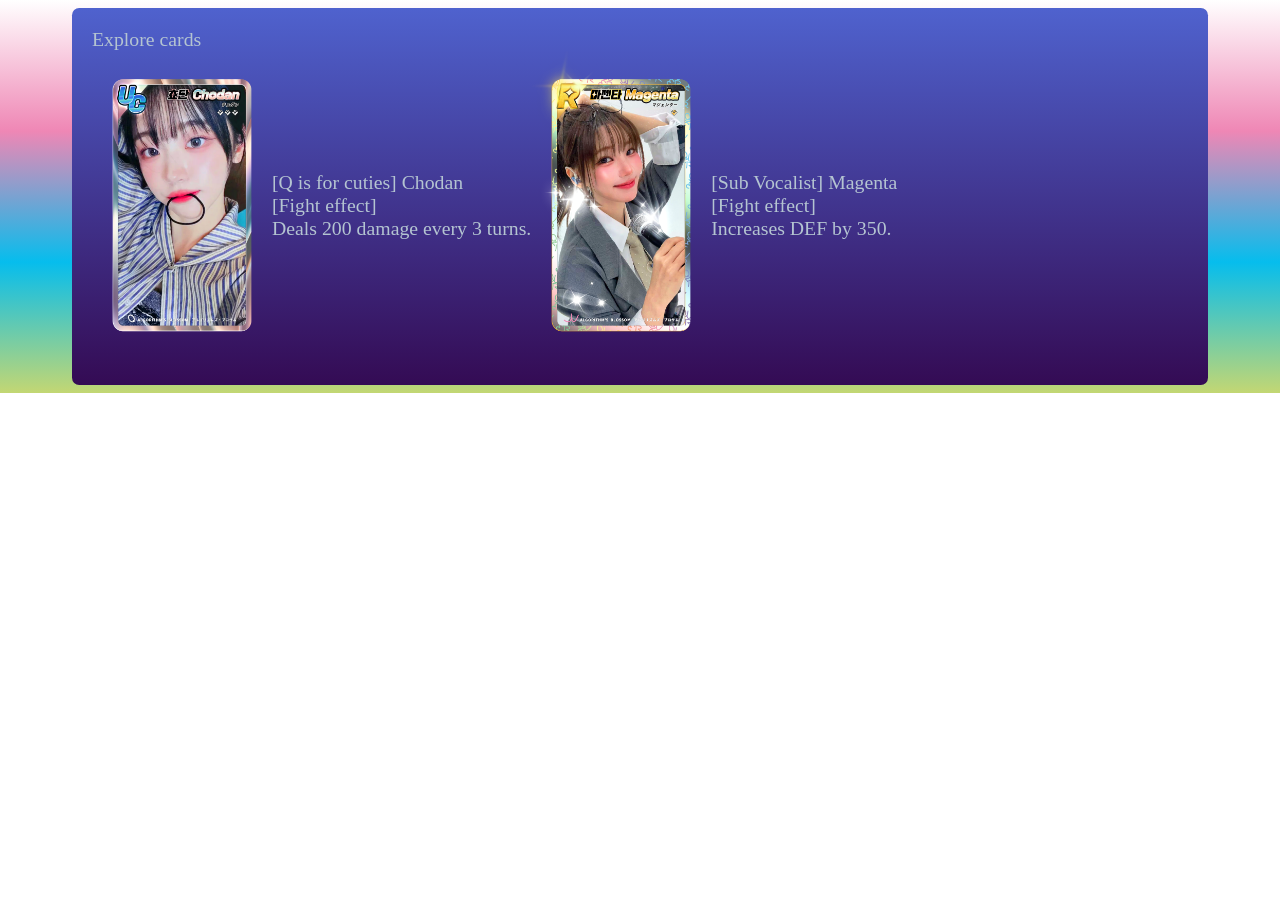
==== cards.html @ f1ee2ba2 "First Commit" ====
<!DOCTYPE html>
<head>
    <title>QWERHolic Cards</title>
    <link rel="stylesheet" href="CSS/style.css">
    <link rel="icon" type="image/x-icon" href="Images/favicon.ico">
    <script src="Scripts/cards.js" type="module"></script>
</head>
<body>
    <div class="mainpage">
        Explore cards
        <div id="carddiv"></div>
    </div>
</body>
---- CSS/style.css ----
@font-face {
    font-family: mainFont;
    src: url("../Fonts/zh-cn.ttf");
}

body {
    background-image: linear-gradient(to bottom, white, #ef87b5, #06bded, #c3d773);
    background-repeat: no-repeat;
    height: 100%;
    font-size: 2.2dvh;
}

.mainpage {
    margin-left: 5dvw;
    margin-right: 5dvw;
    background-image: repeating-linear-gradient(rgb(79, 98, 206), rgb(52, 11, 84));
    border-radius: 0.8dvh;
    color: rgb(180, 196, 209);
    padding: 20px;
    border-color: black;
}

.welcome {
    justify-items: center;
    text-align: center;
}

#logo {
    width: 20dvh;
}

.card-display {
    display: inline-flex;
    align-items: center;
}

.card-text {
    display: inline-block;
    font-family: mainFont;
}

.cardimg {
    width: 20dvh;
    display: inline-block;
}
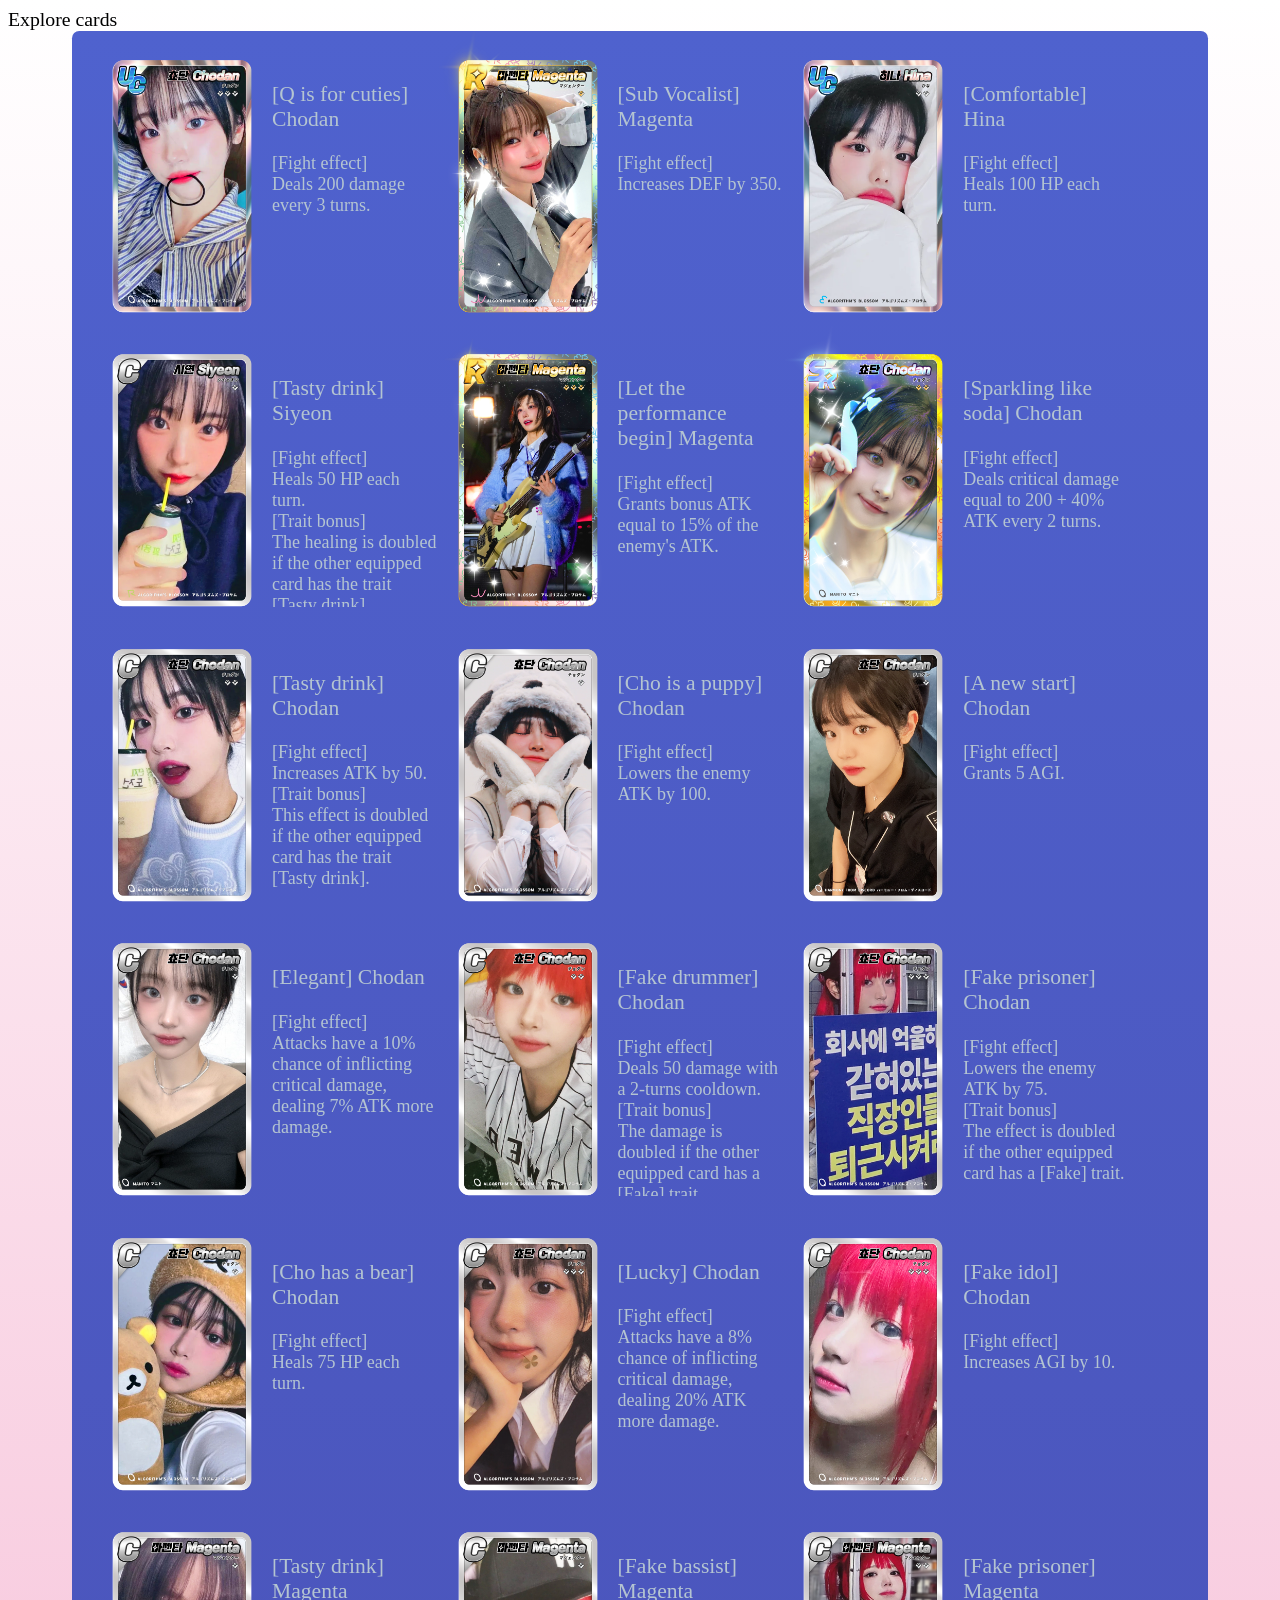
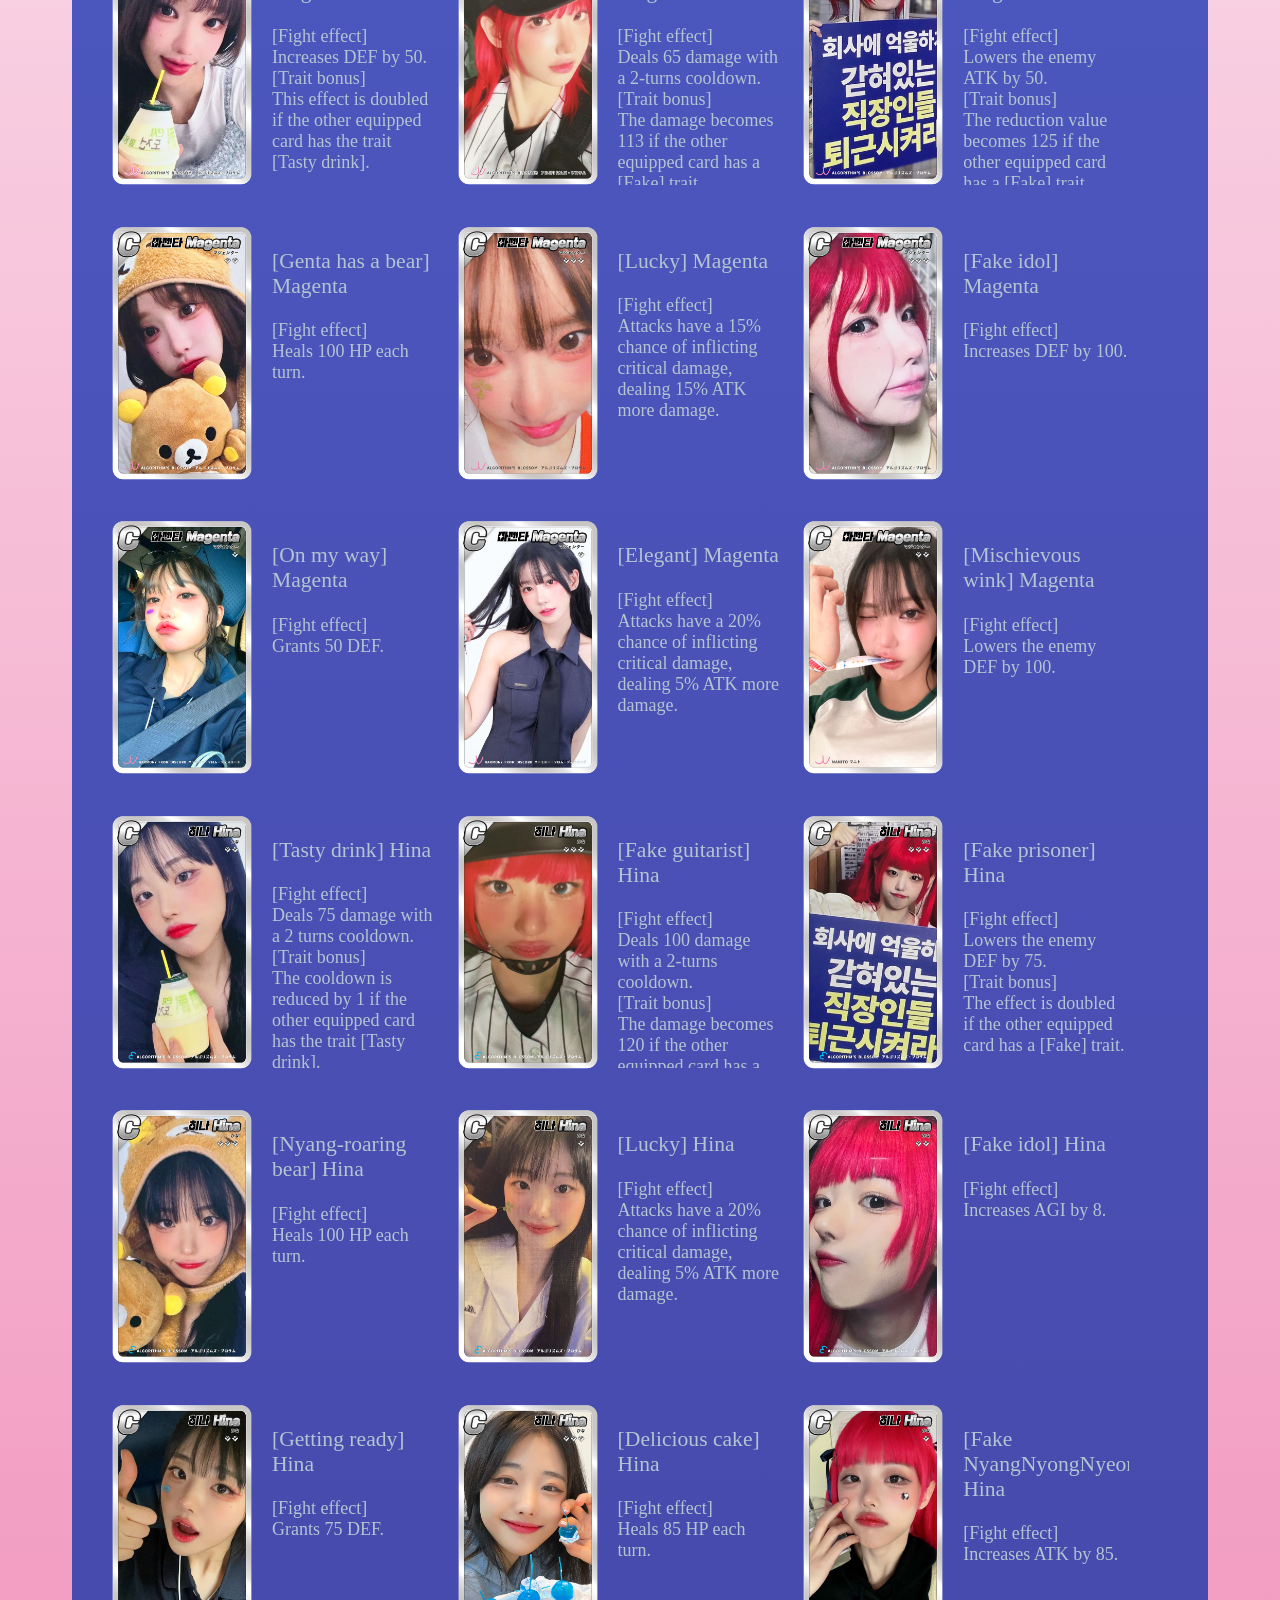
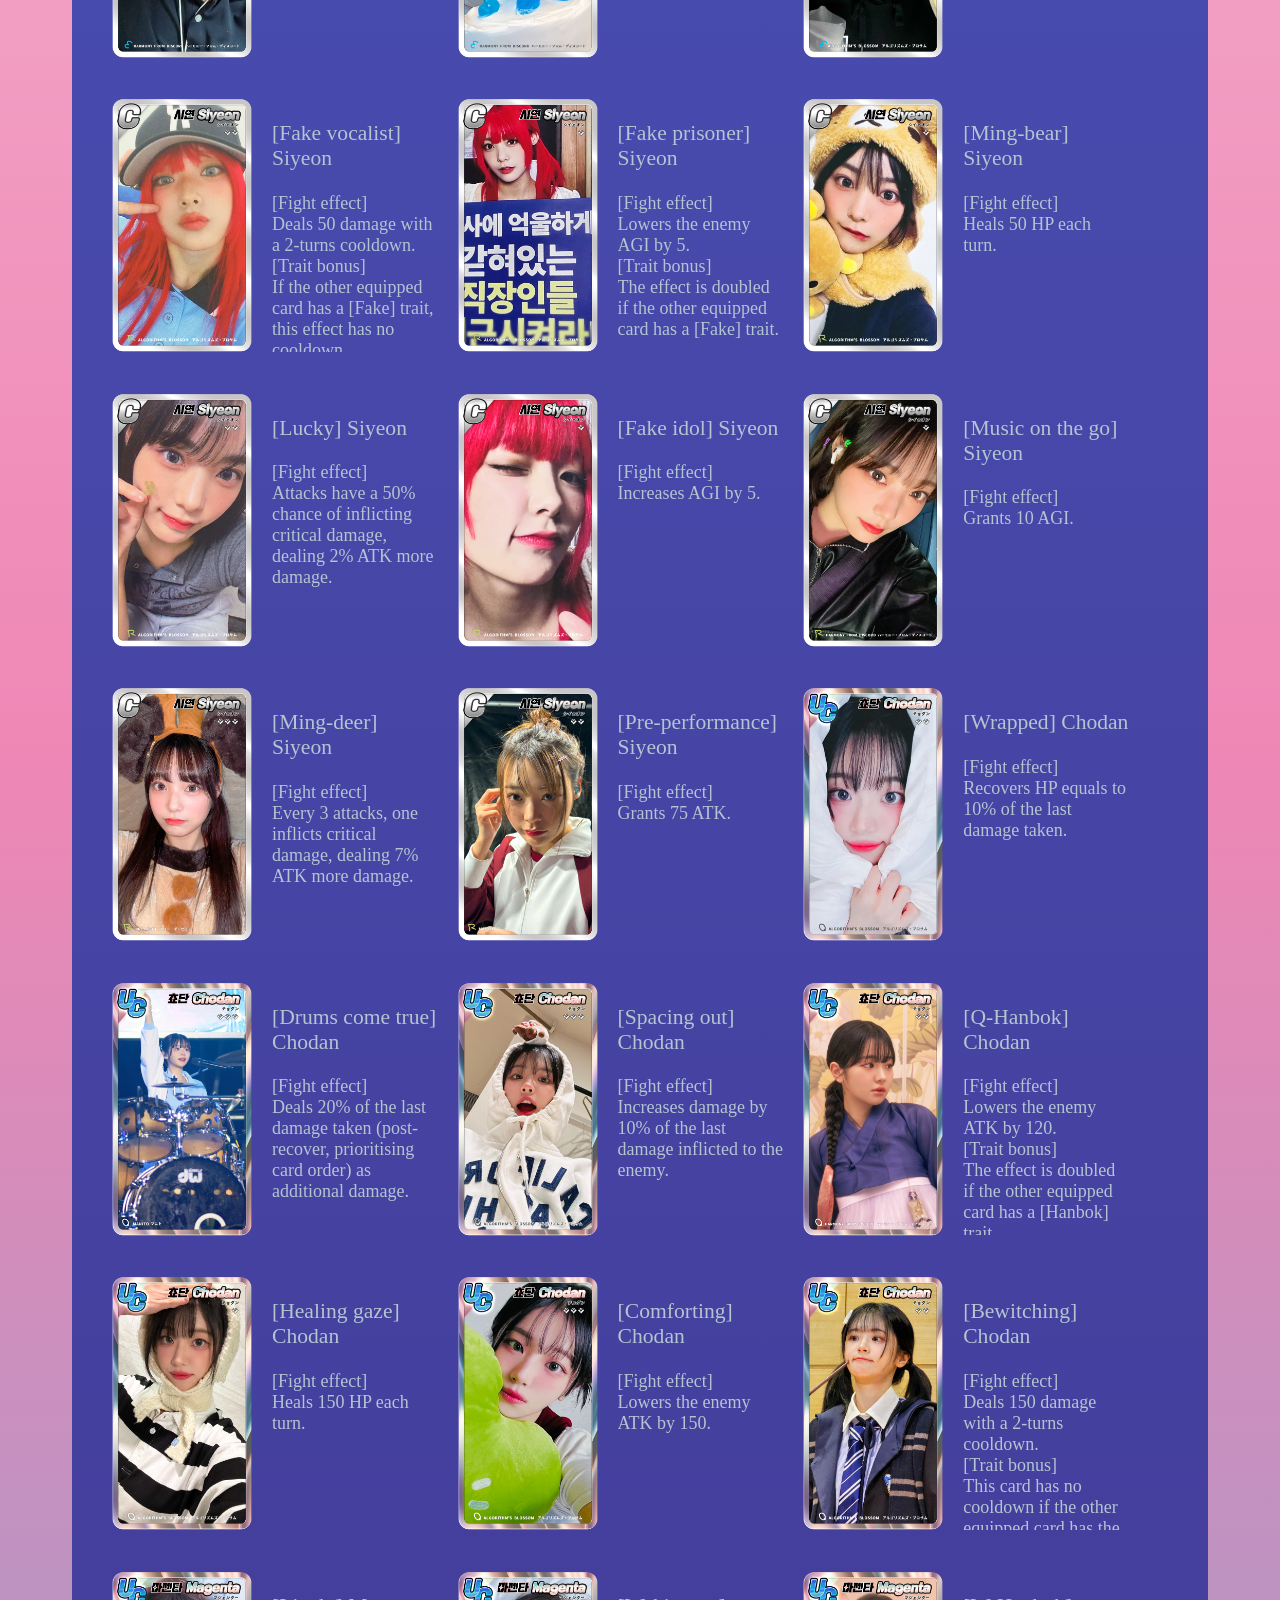
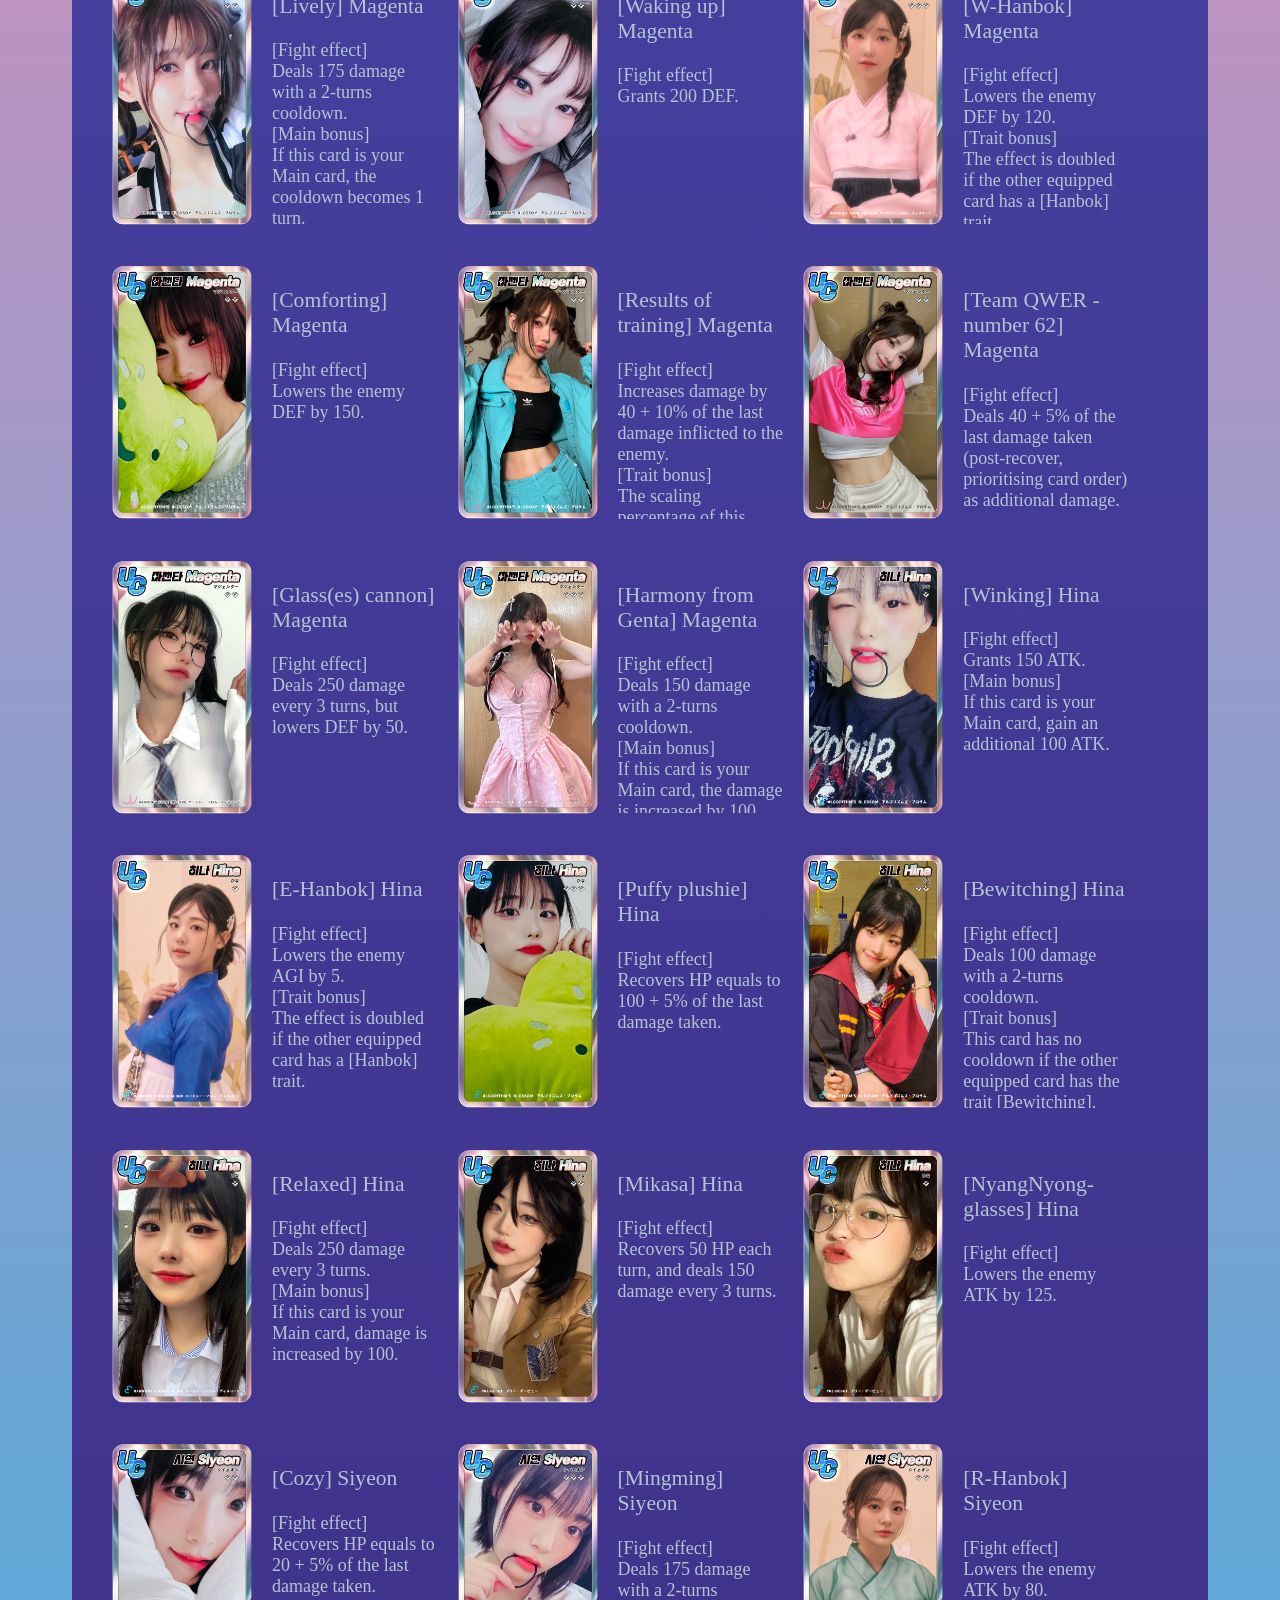
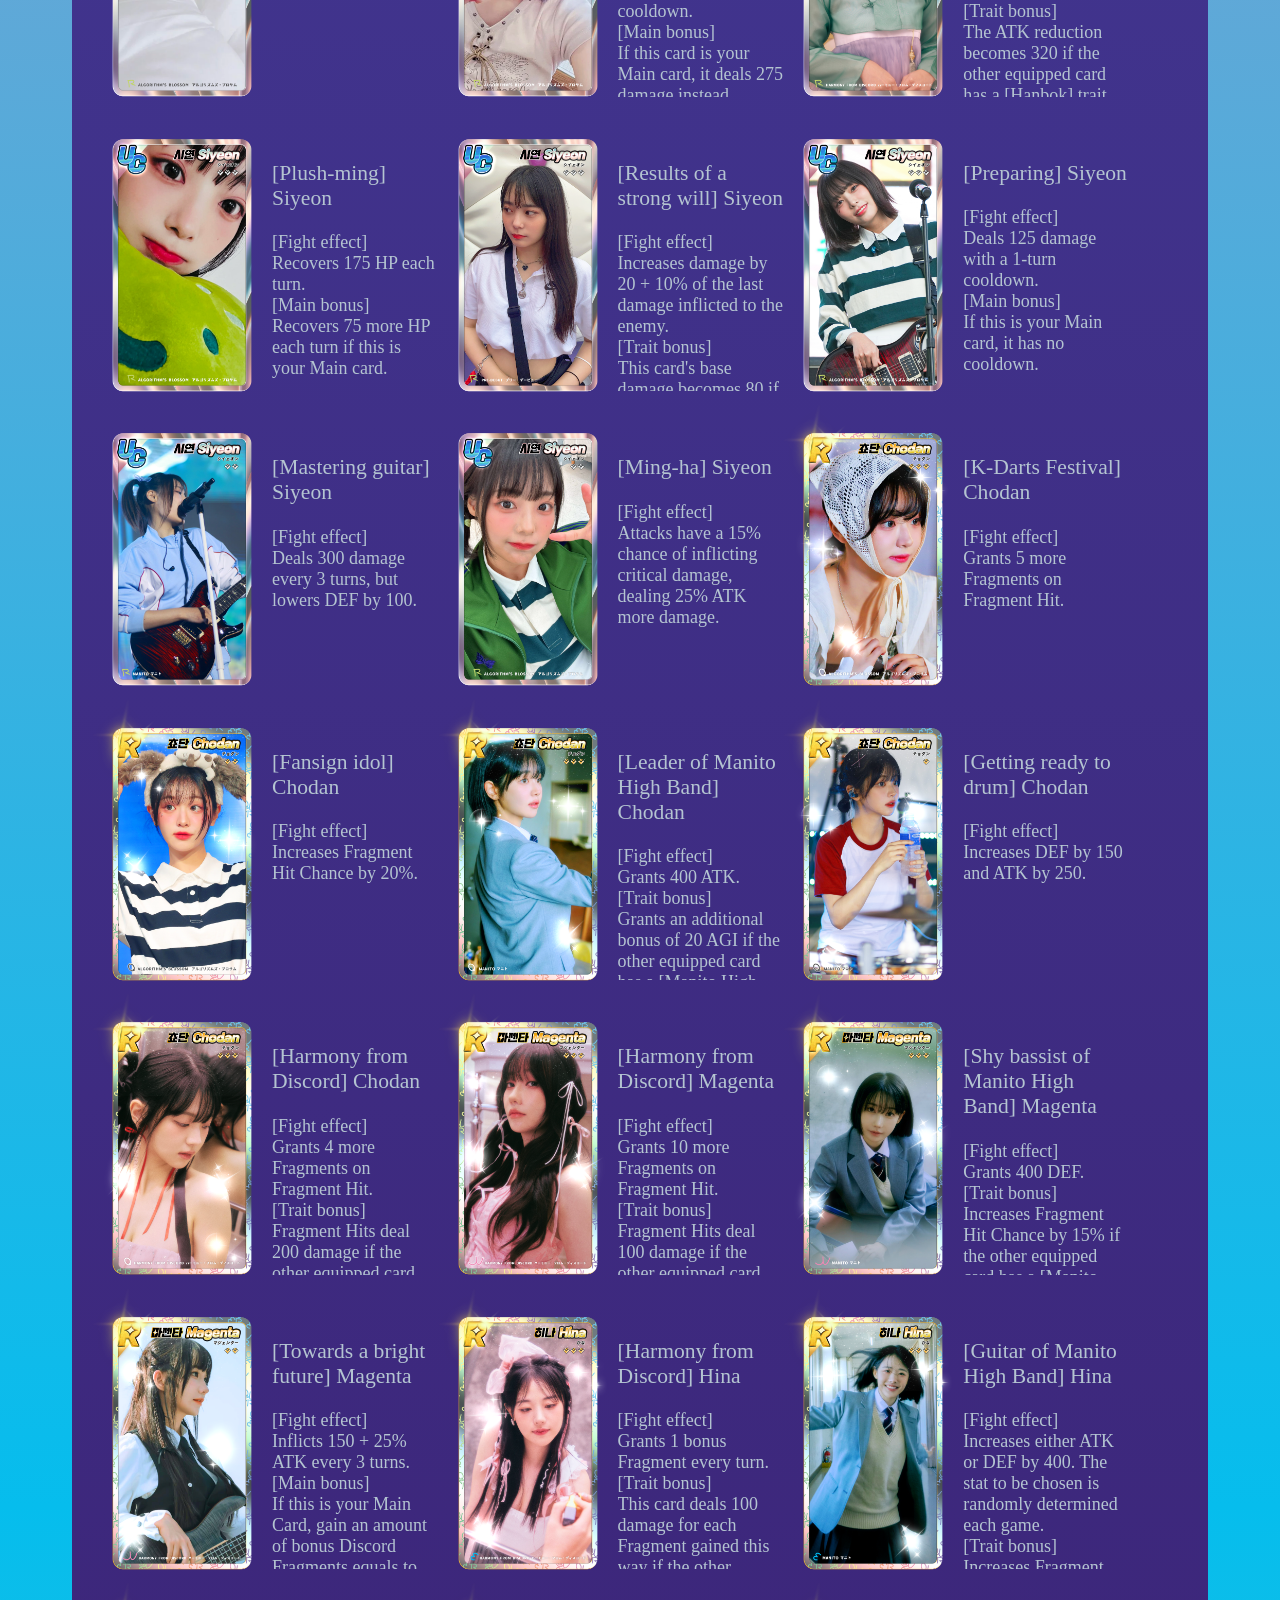
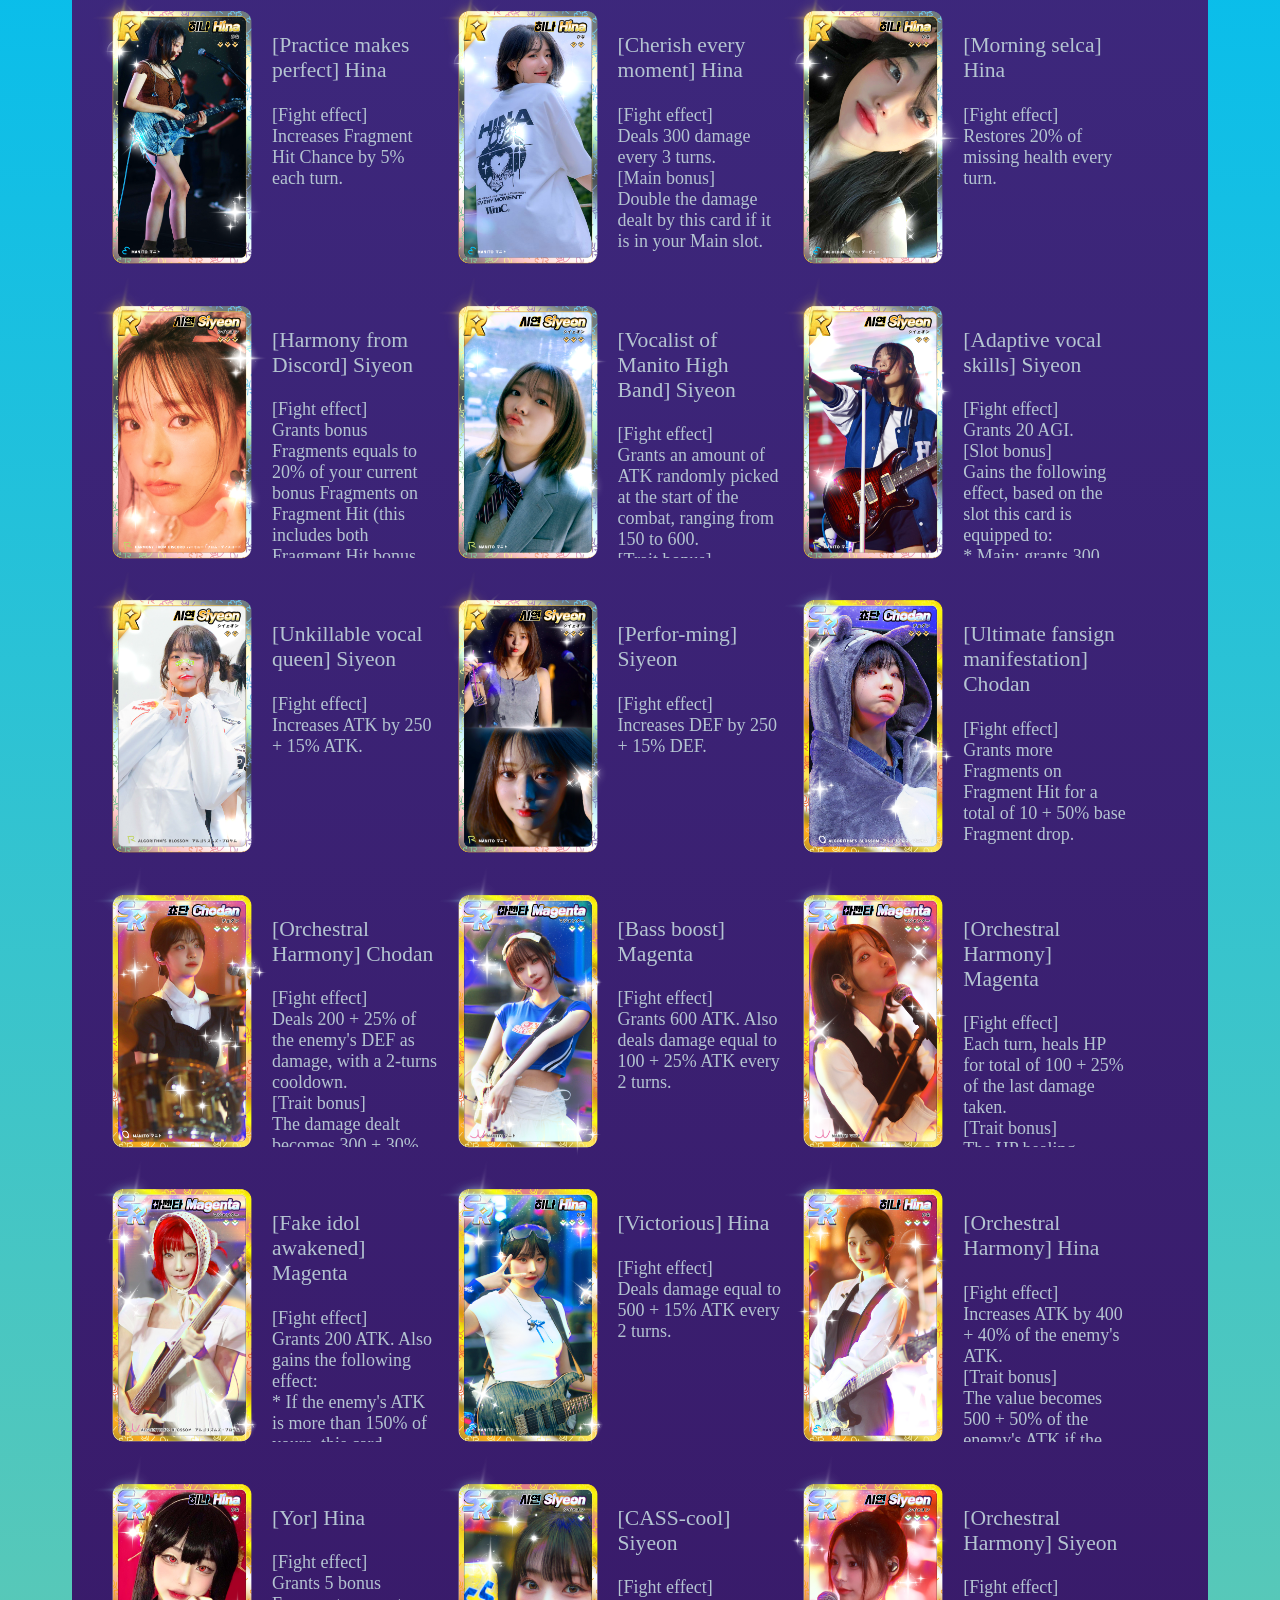
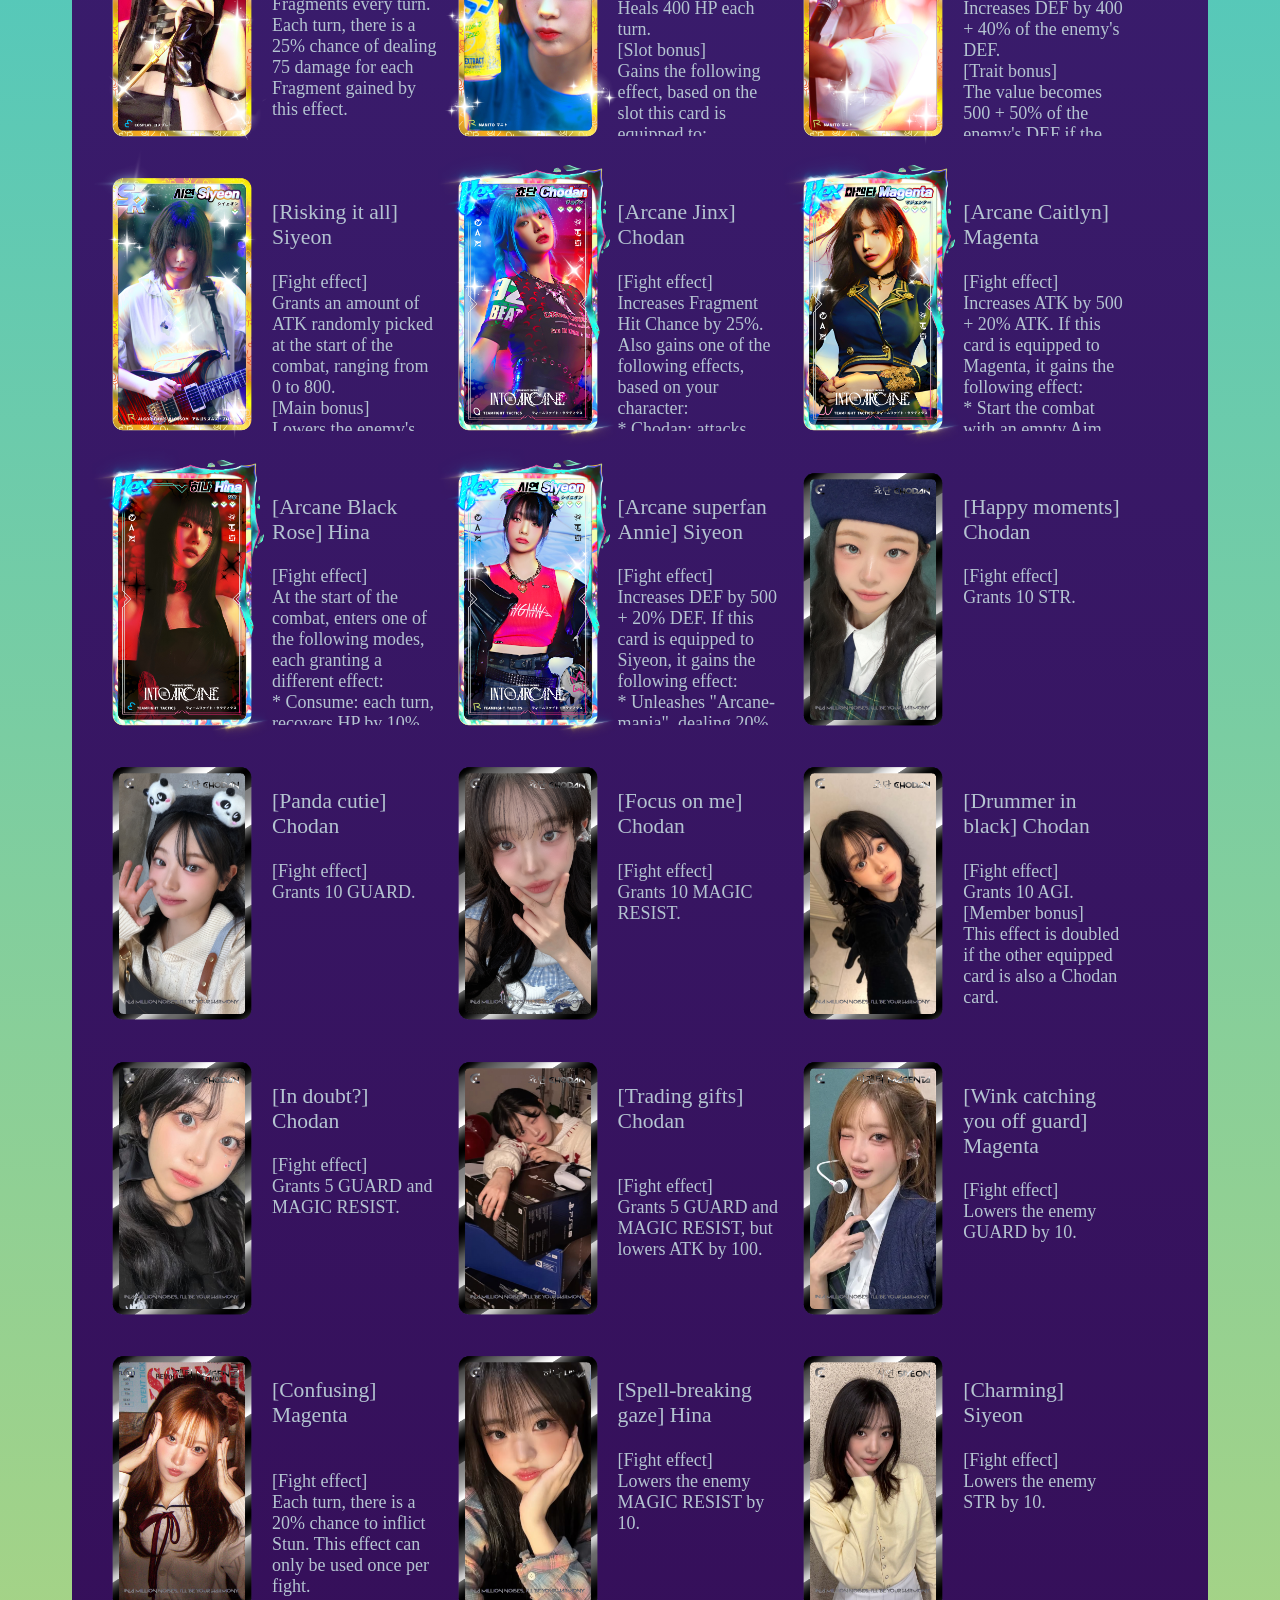
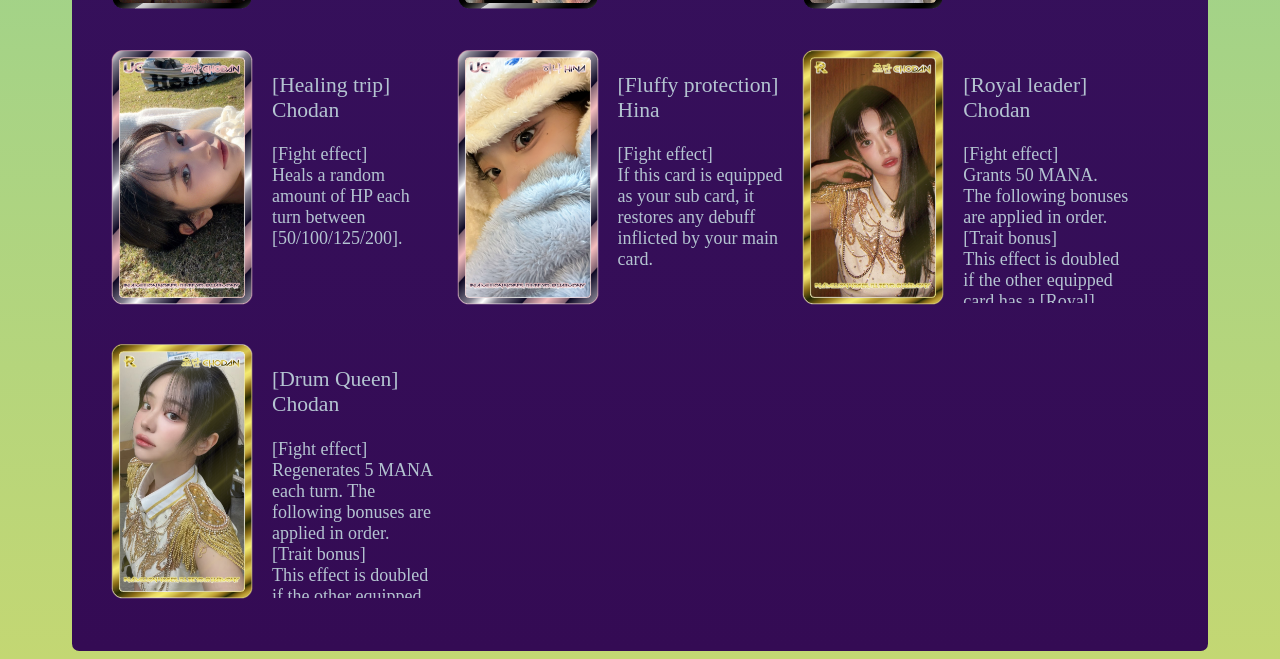
==== commit b581a41d: "Centering for desktop" ====
--- a/cards.html
+++ b/cards.html
@@ -6,8 +6,8 @@
     <script src="Scripts/cards.js" type="module"></script>
 </head>
 <body>
+    Explore cards
     <div class="mainpage">
-        Explore cards
         <div id="carddiv"></div>
     </div>
 </body>
--- a/CSS/style.css
+++ b/CSS/style.css
@@ -18,6 +18,9 @@
     color: rgb(180, 196, 209);
     padding: 20px;
     border-color: black;
+    display: flex;
+    align-items: center;
+    justify-content: center;
 }
 
 .welcome {
@@ -29,17 +32,73 @@
     width: 20dvh;
 }
 
+.carddiv {
+    display: flex;
+    align-items: center;
+    justify-content: center;
+}
+
 .card-display {
     display: inline-flex;
     align-items: center;
+    width: 27dvw;
+    height: 30dvh;
+}
+
+.cardname {
+    font-size: 2.4dvh;
 }
 
 .card-text {
     display: inline-block;
     font-family: mainFont;
+    white-space: pre-wrap;
+    overflow-y: auto;
+    height: 28dvh;
+    scroll-snap-type: mandatory;
+    scrollbar-color: rgb(56, 40, 110) rgb(42, 2, 98);
+    scrollbar-width: thin;
+    font-size: 2dvh;
 }
 
 .cardimg {
     width: 20dvh;
     display: inline-block;
-}+}
+
+@media (orientation: portrait) {
+    .mainpage {
+        margin-left: 2dvw;
+        margin-right: 2dvw;
+        align-items: center;
+        justify-items: center;
+        justify-content: center;
+    }
+
+    .card-display {
+        display: inline-flex;
+        align-items: center;
+        justify-items: center;
+        justify-content: center;
+        width: 40dvw;
+        height: 30dvh;
+        margin-left: 0;
+    }
+
+    .cardimg {
+        display: inline-flex;
+        align-items: center;
+        justify-items: center;
+        justify-content: center;
+    }
+
+    .cardname {
+        width: 0;
+        visibility: hidden;
+    }
+
+    .card-text {
+        width: 0;
+        visibility: hidden;
+    }
+}
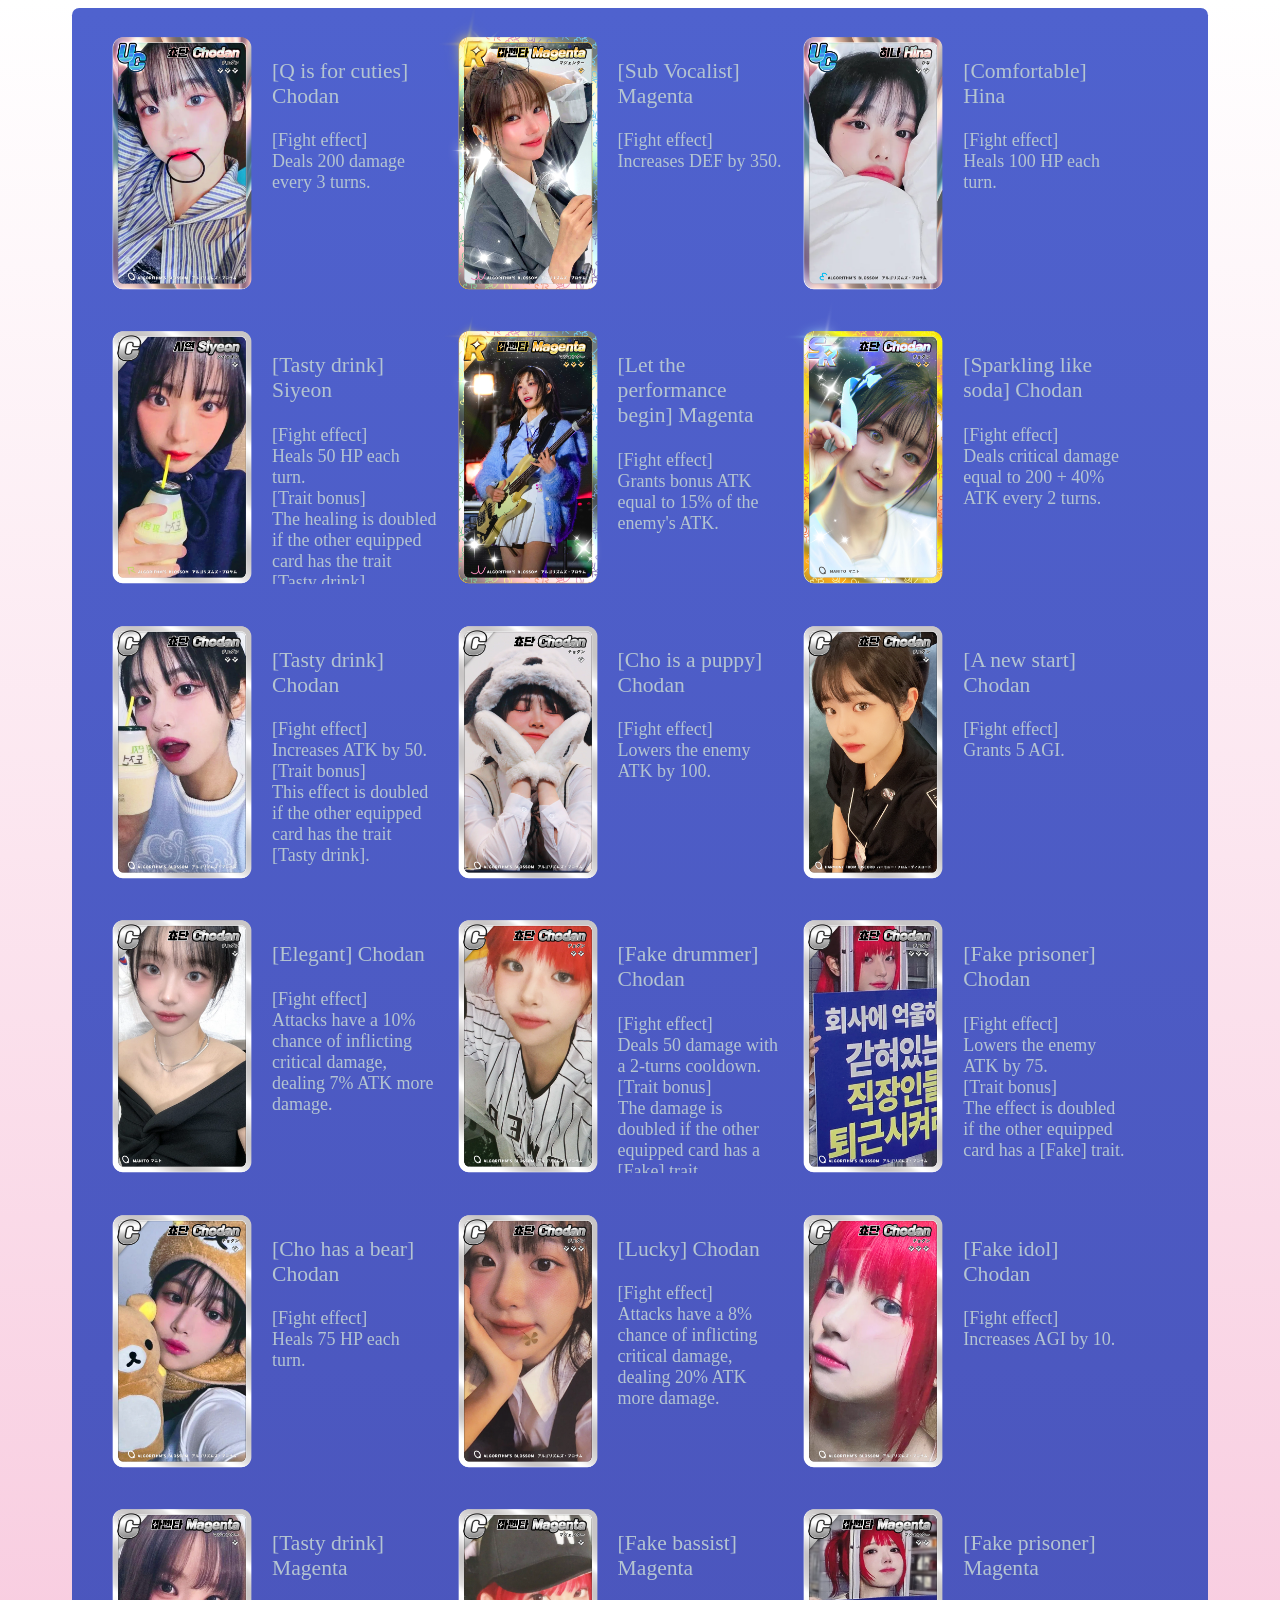
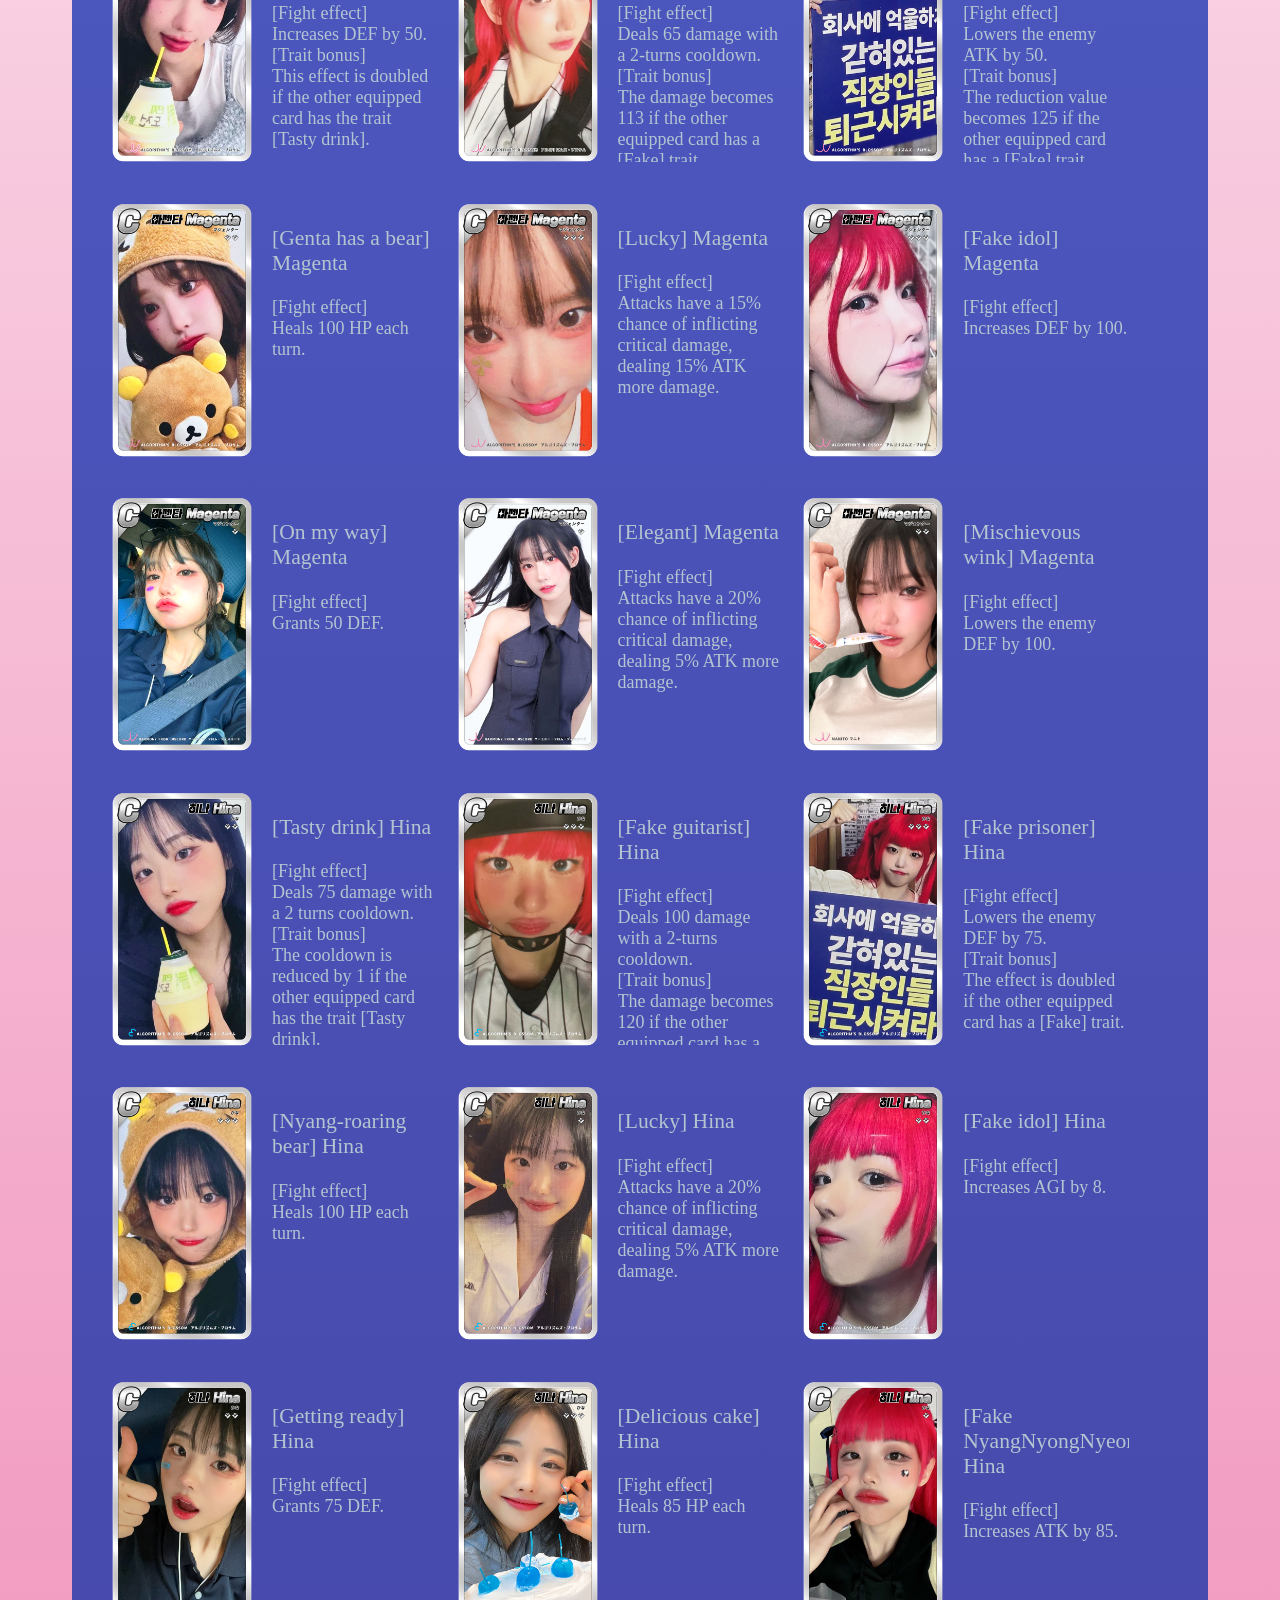
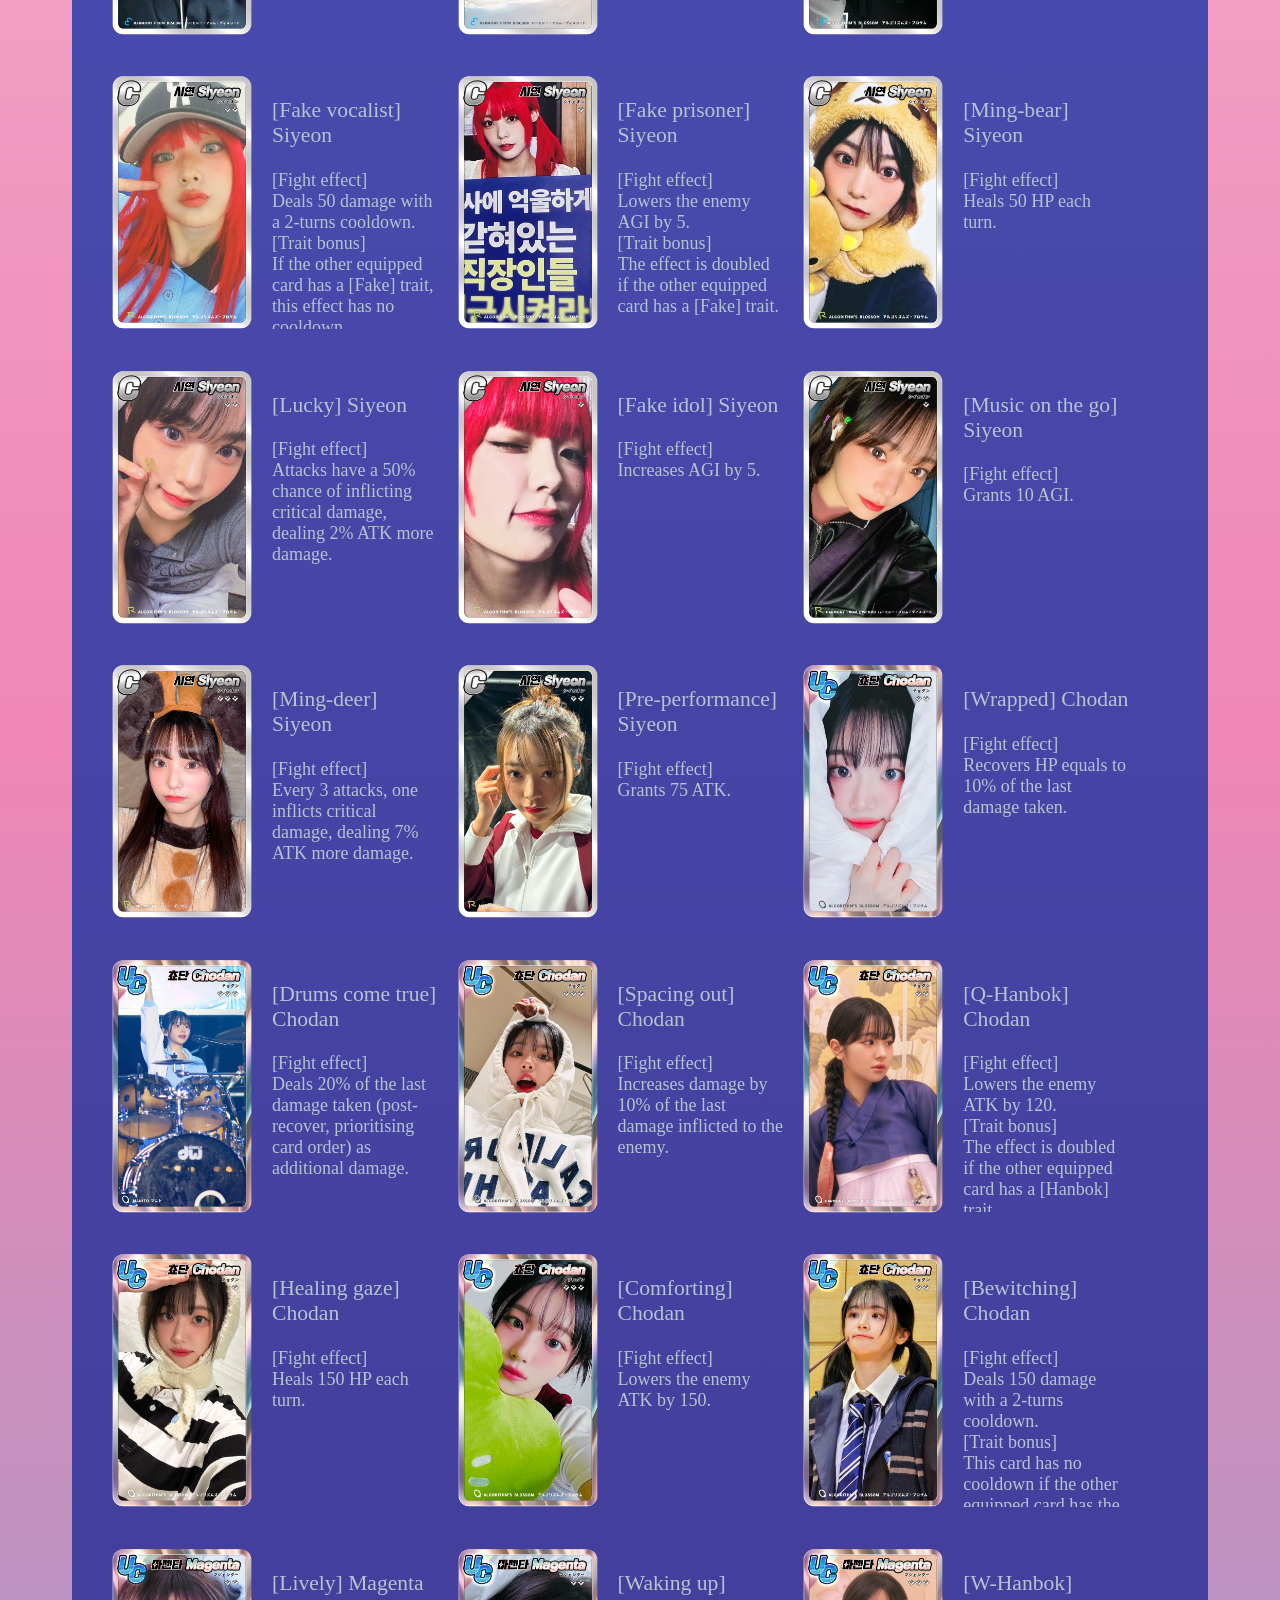
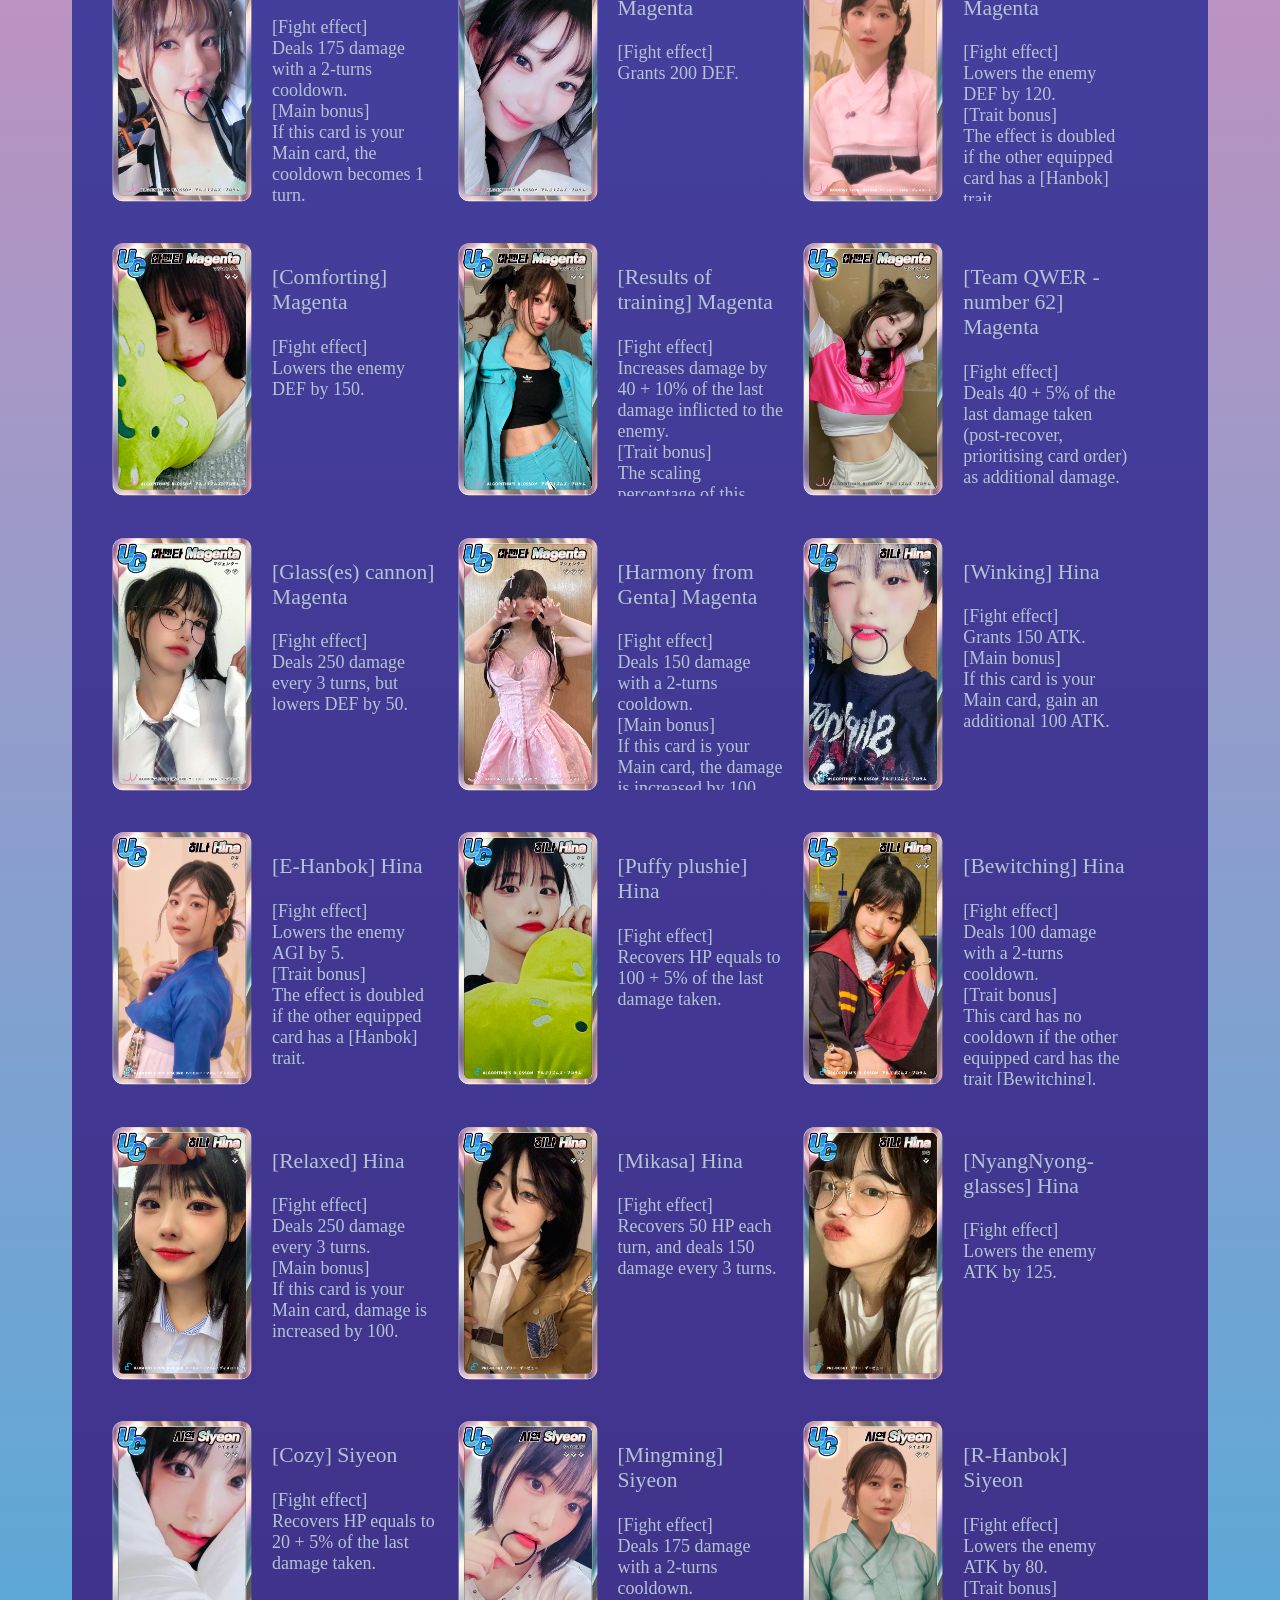
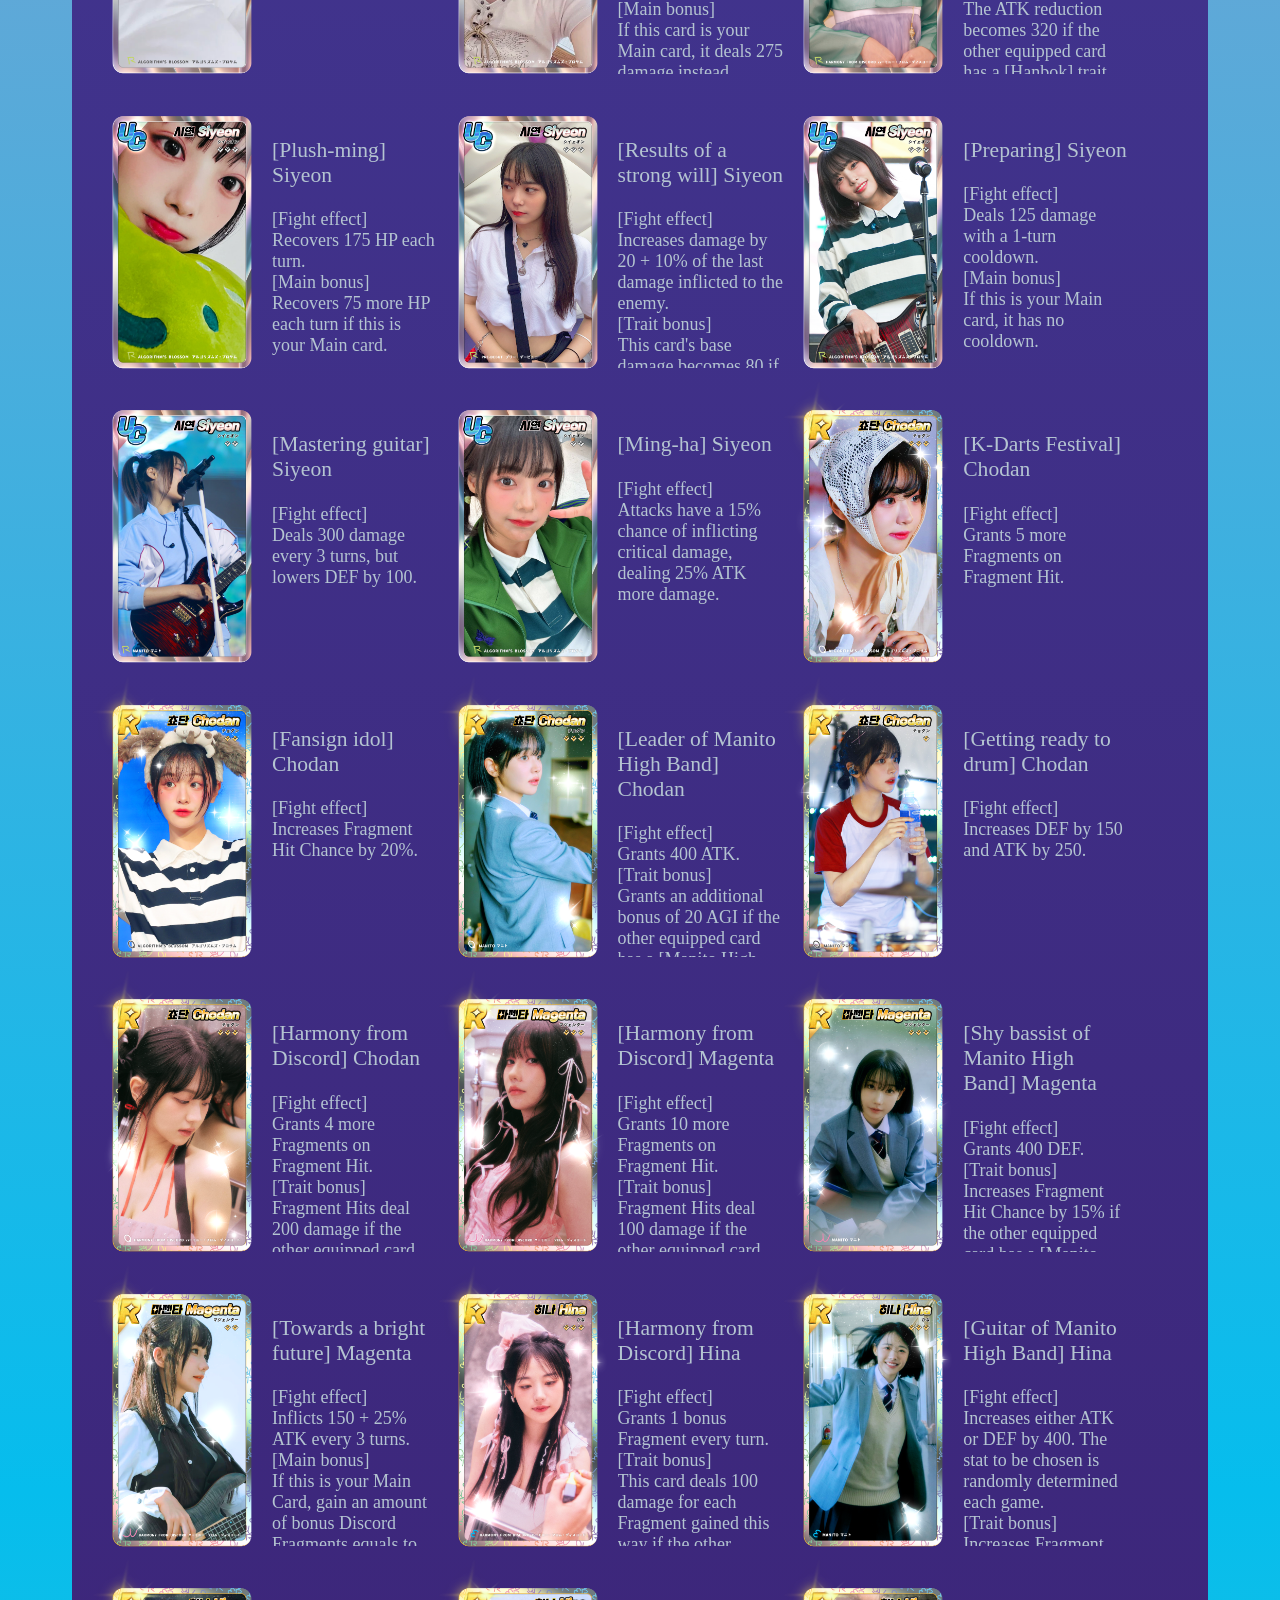
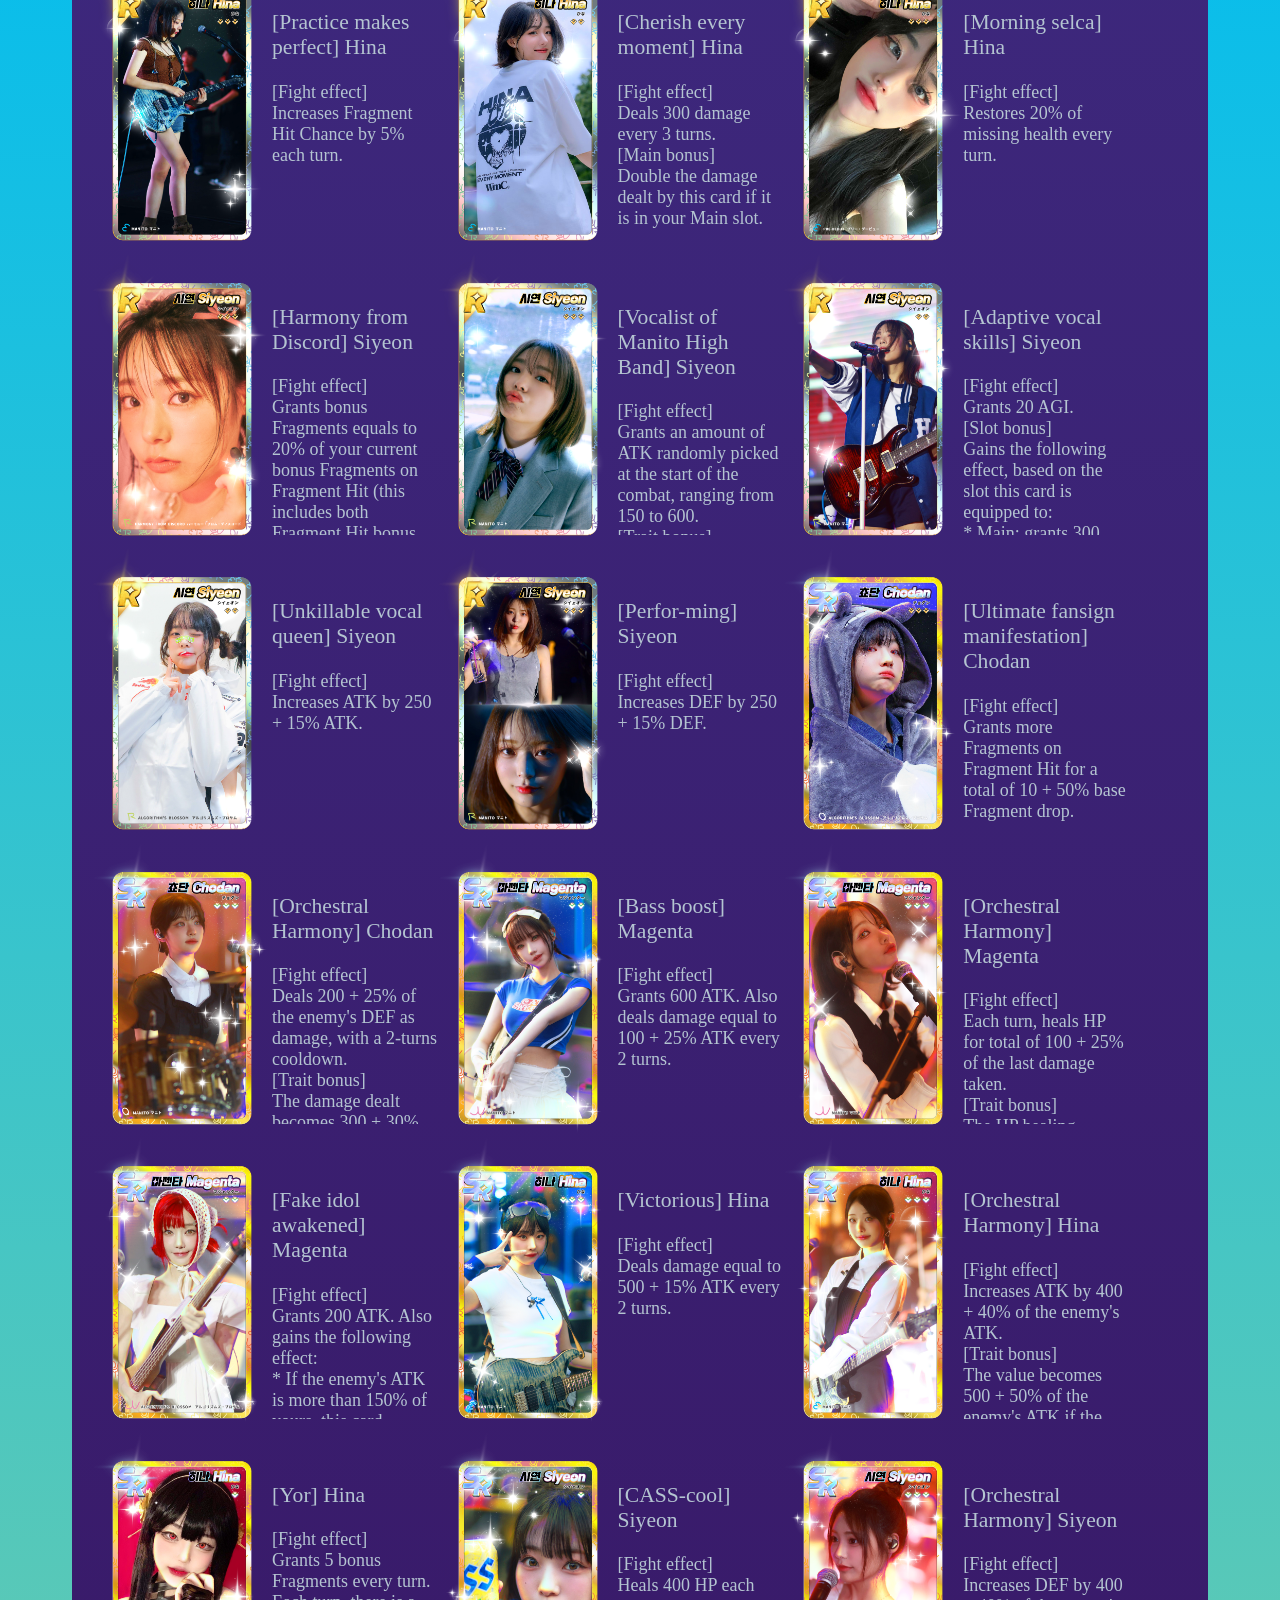
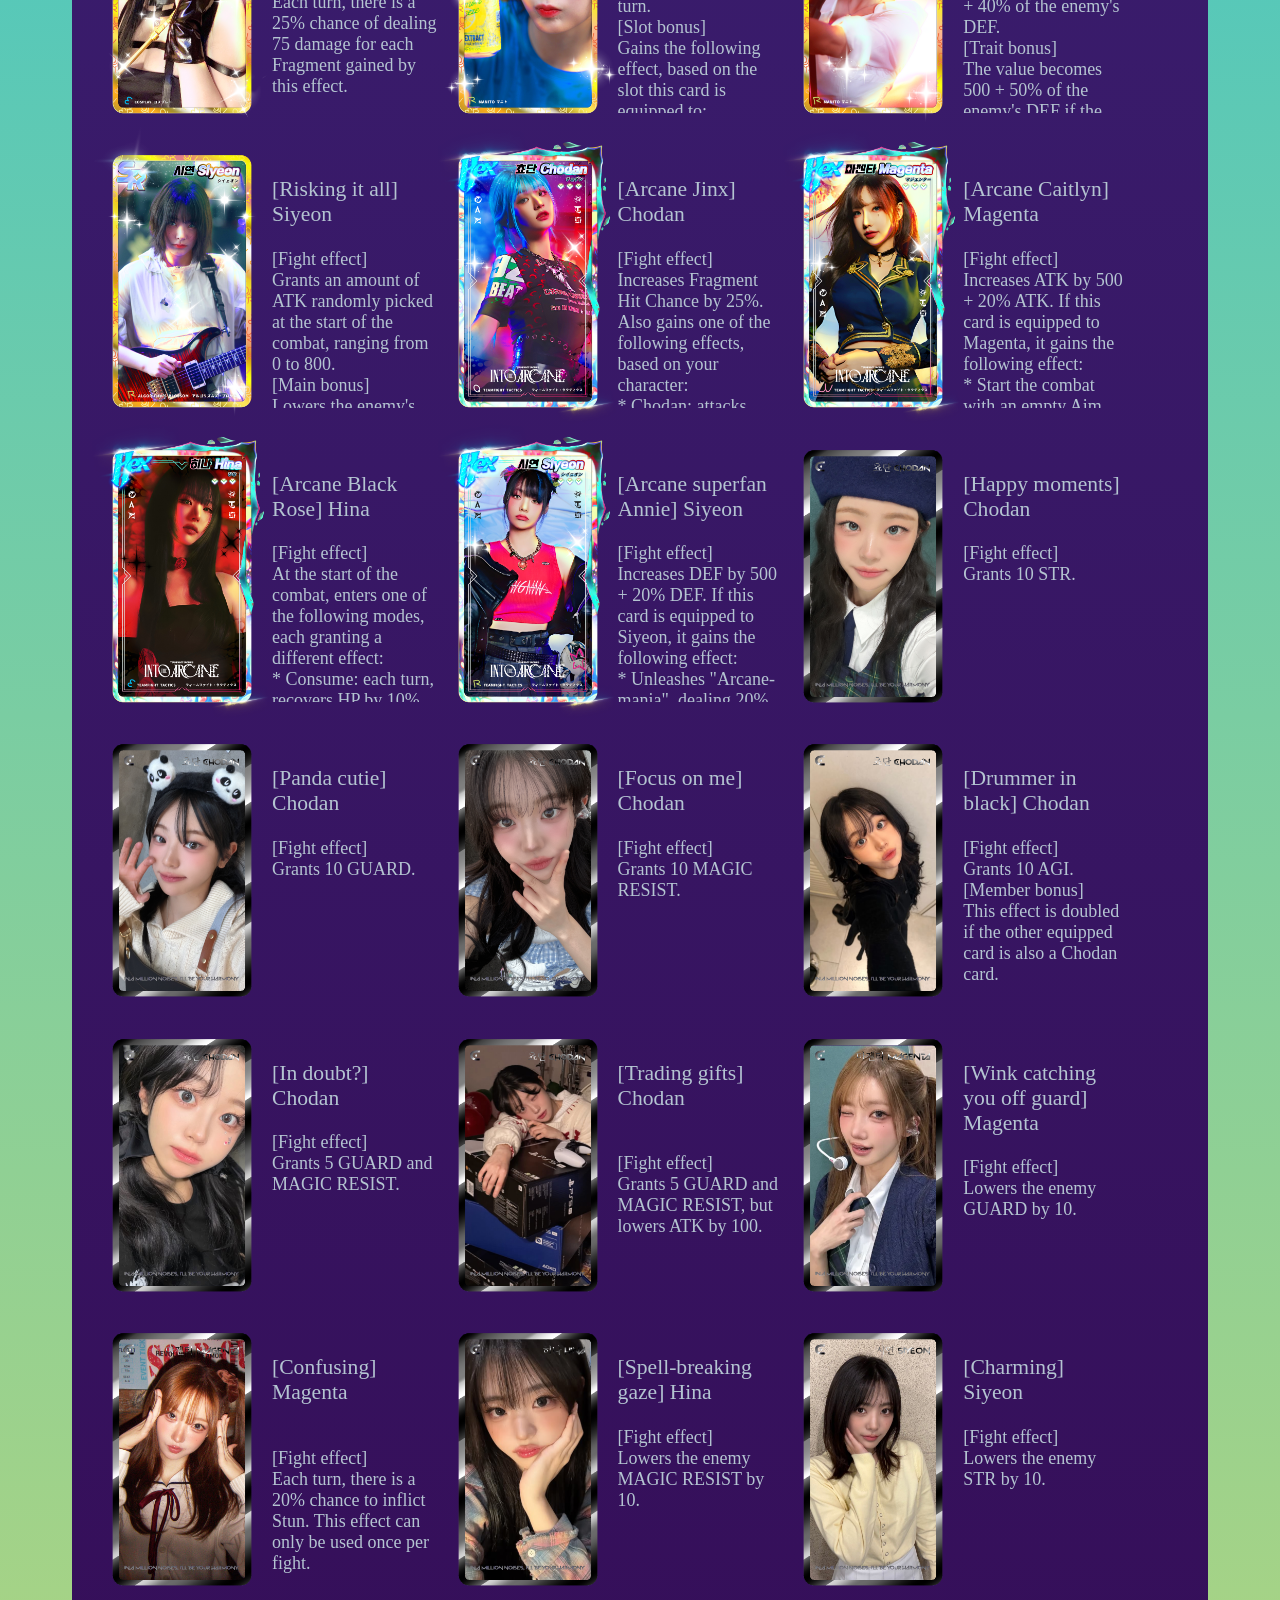
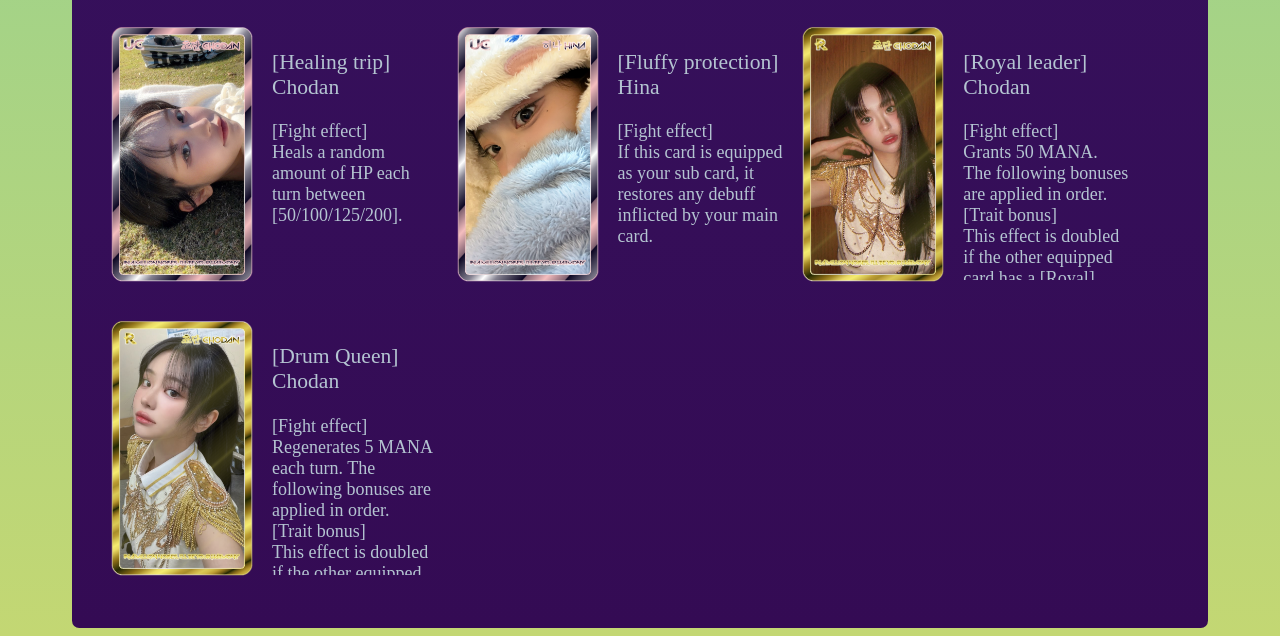
==== commit cfccaab0: "Preps" ====
--- a/cards.html
+++ b/cards.html
@@ -6,8 +6,16 @@
     <script src="Scripts/cards.js" type="module"></script>
 </head>
 <body>
-    Explore cards
+    <!--Explore cards-->
     <div class="mainpage">
         <div id="carddiv"></div>
     </div>
+    <div class="dark-focus hidden"></div>
+    <div class="popup hidden">
+        <div class="card-highlight">
+            <img id="popup-img" src="Data/CardImages/001.png">
+            <p id="popup-text">Lorem ipsum stannat QWER</p>
+        </div>
+        <button id="close-popup">Close</button>
+    </div>
 </body>
--- a/CSS/style.css
+++ b/CSS/style.css
@@ -64,32 +64,108 @@
 .cardimg {
     width: 20dvh;
     display: inline-block;
+    cursor: pointer;
+}
+
+.popup {
+    padding-left: 5%;
+    padding-right: 5%;
+    padding-top: 0;
+    height: 70dvh;
+    width: 70dvw;
+    text-align: center;
+    border-color: rgb(32, 0, 88);
+    border-style: double;
+    border-radius: 10px;
+    background-color: rgb(12, 0, 48);
+    color: rgb(64, 119, 138);
+    font-family: mainFont;
+    transition: all ease-out 400ms;
+    transition-behavior: normal;
+    transition-duration: 400ms;
+    transition-timing-function: ease-out;
+    transition-delay: 0s;
+    transition-property: all;
+    position: fixed;
+    z-index: 100;
+    top: 50%;
+    left: 50%;
+    transform: translate(-50%, -50%);
+}
+
+.dark-focus {
+    height: 100dvh;
+    width: 100dvw;
+    background-color: rgba(142, 128, 185, 0.6);
+    transition: all ease-out 400ms;
+    transition-behavior: normal;
+    transition-duration: 400ms;
+    transition-timing-function: ease-out;
+    transition-delay: 0s;
+    transition-property: all;
+    position: fixed;
+    z-index: 50;
+    top: 0;
+    left: 0;
+    cursor: pointer;
+}
+
+.hidden {
+    transition: 0.5s;
+    display: none;
+}
+
+.card-highlight {
+    display: inline-flex;
+    position: absolute;
+    top: 0;
+    left: 0;
+    right: 0;
+    bottom: 0;
+}
+
+#popup-img {
+    width: 30%;
+    object-fit: contain;
+}
+
+#close-popup {
+    cursor: pointer;
+    position: absolute;
+    top: 0;
+    right: 0;
 }
 
 @media (orientation: portrait) {
     .mainpage {
-        margin-left: 2dvw;
-        margin-right: 2dvw;
-        align-items: center;
-        justify-items: center;
-        justify-content: center;
+        margin-left: 0;
+        margin-right: 0;
+        display: flex;
+    }
+
+    .carddiv {
+        width: 100%;
+        display: grid;
+        grid-template-columns: auto auto;
     }
 
     .card-display {
-        display: inline-flex;
+        display: grid;
+        grid-template-columns: auto auto;
         align-items: center;
         justify-items: center;
         justify-content: center;
         width: 40dvw;
         height: 30dvh;
         margin-left: 0;
+        margin-right: 0;
     }
 
     .cardimg {
-        display: inline-flex;
-        align-items: center;
-        justify-items: center;
-        justify-content: center;
+        display: unset;
+        align-items: unset;
+        justify-items: unset;
+        justify-content: unset;
     }
 
     .cardname {
@@ -97,8 +173,24 @@
         visibility: hidden;
     }
 
+    .card-highlight {
+        display: unset;
+        position: unset;
+    }
+
+    #popup-img {
+        width: 50%;
+    }
+
     .card-text {
         width: 0;
         visibility: hidden;
     }
+
+    #close-popup {
+        font-size: 44px;
+        left: 0;
+        top: unset;
+        bottom: 0;
+    }
 }
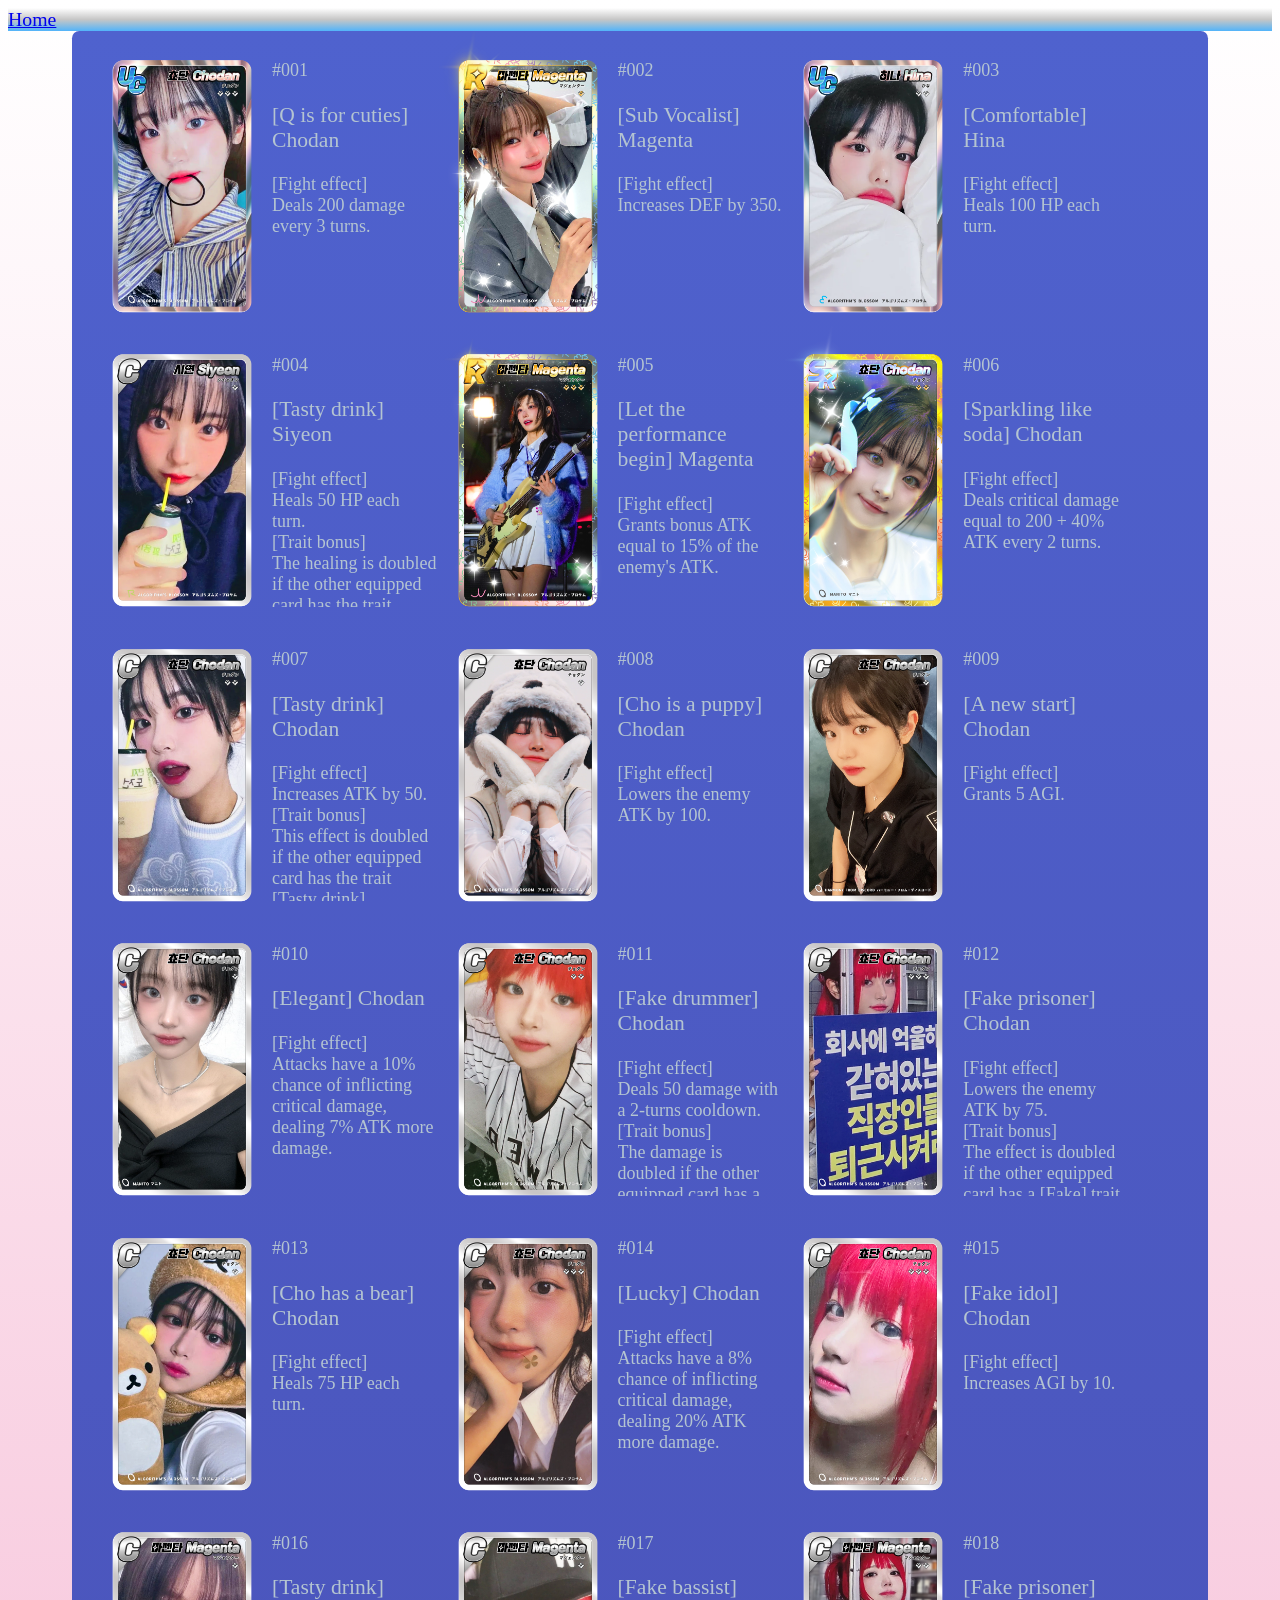
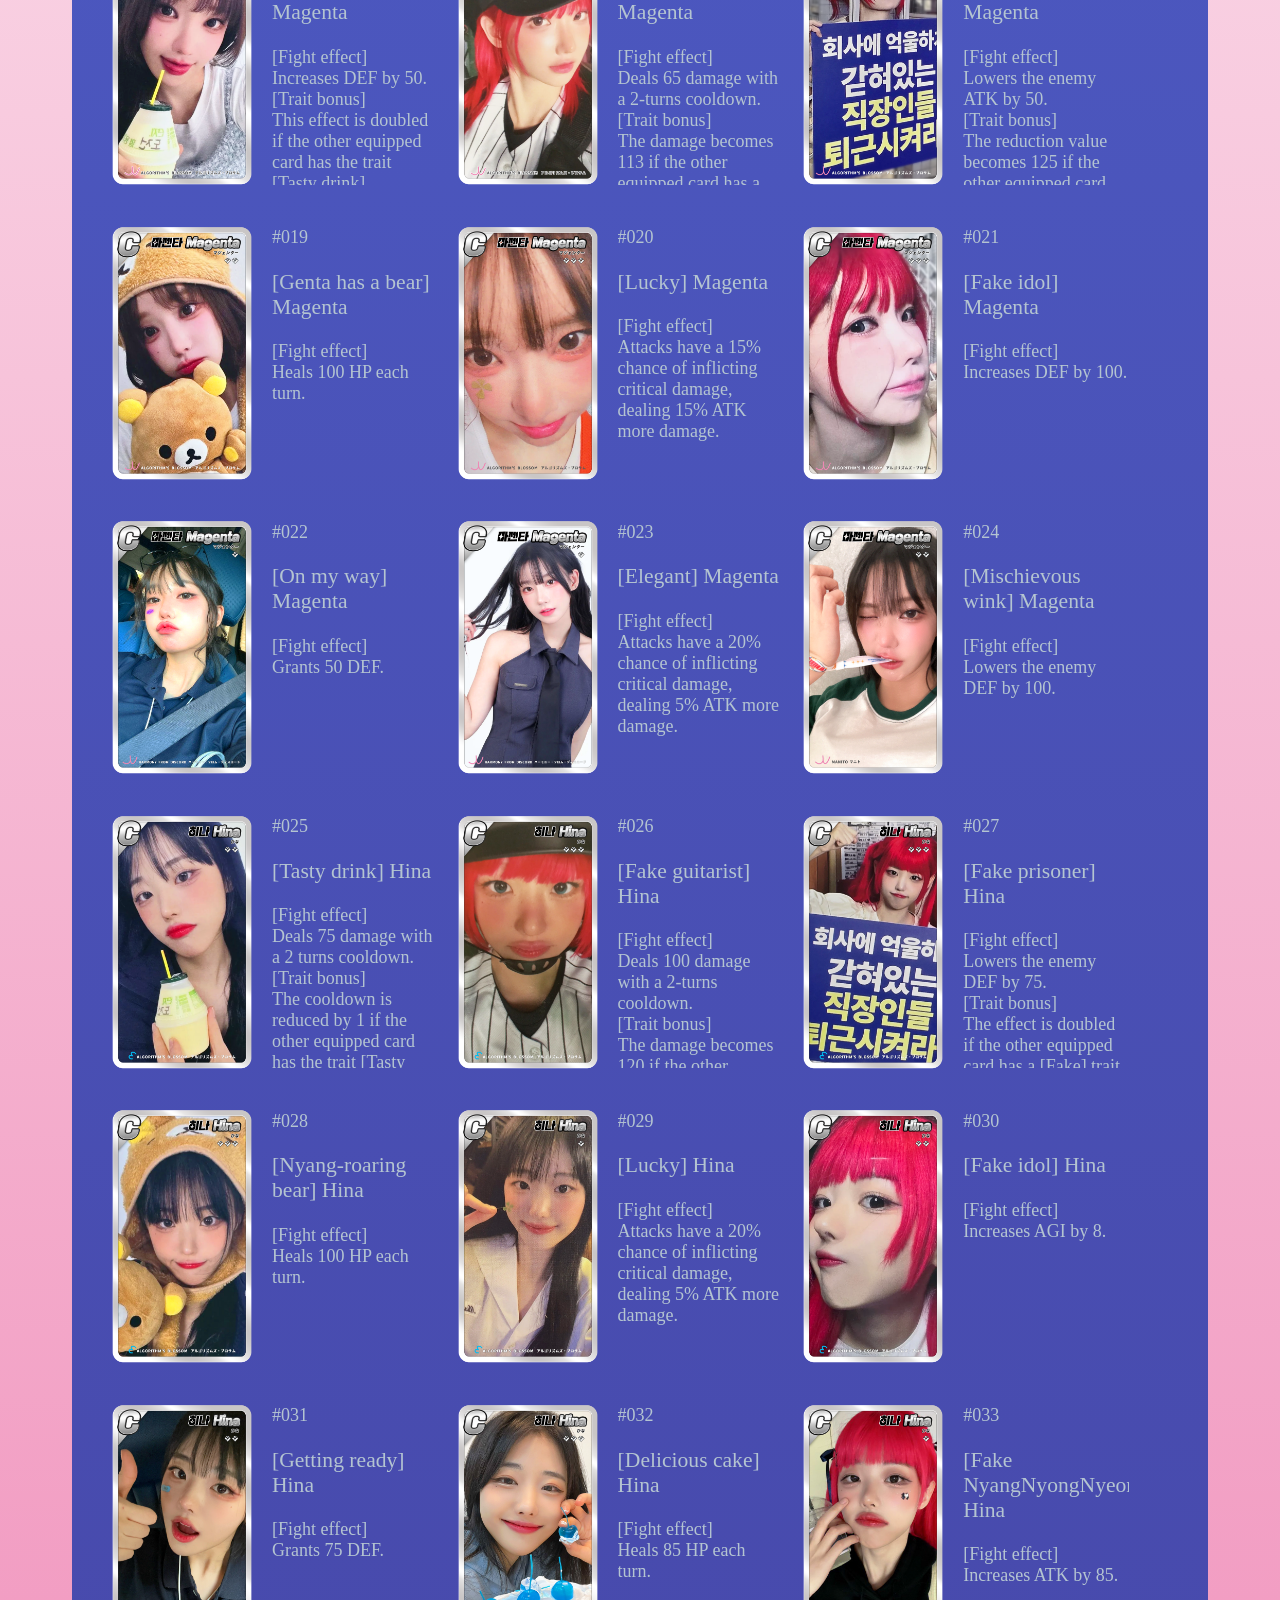
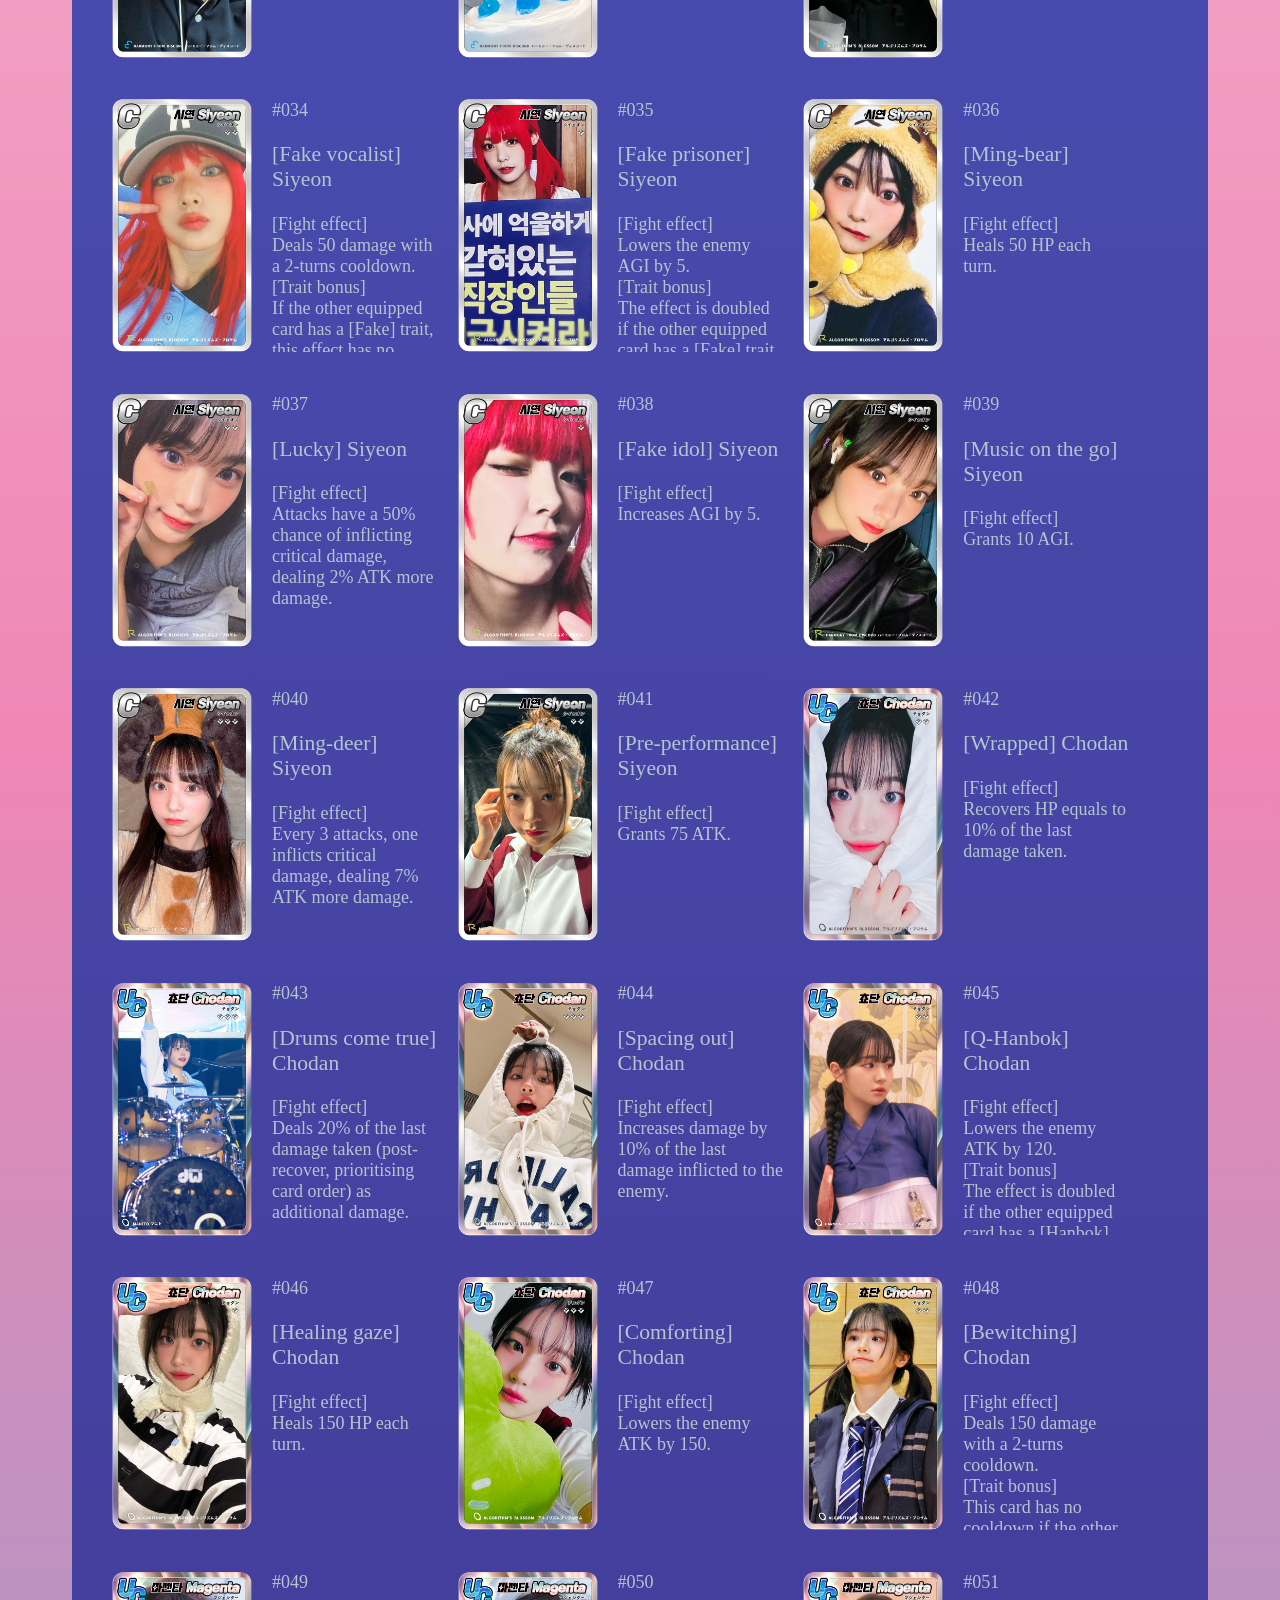
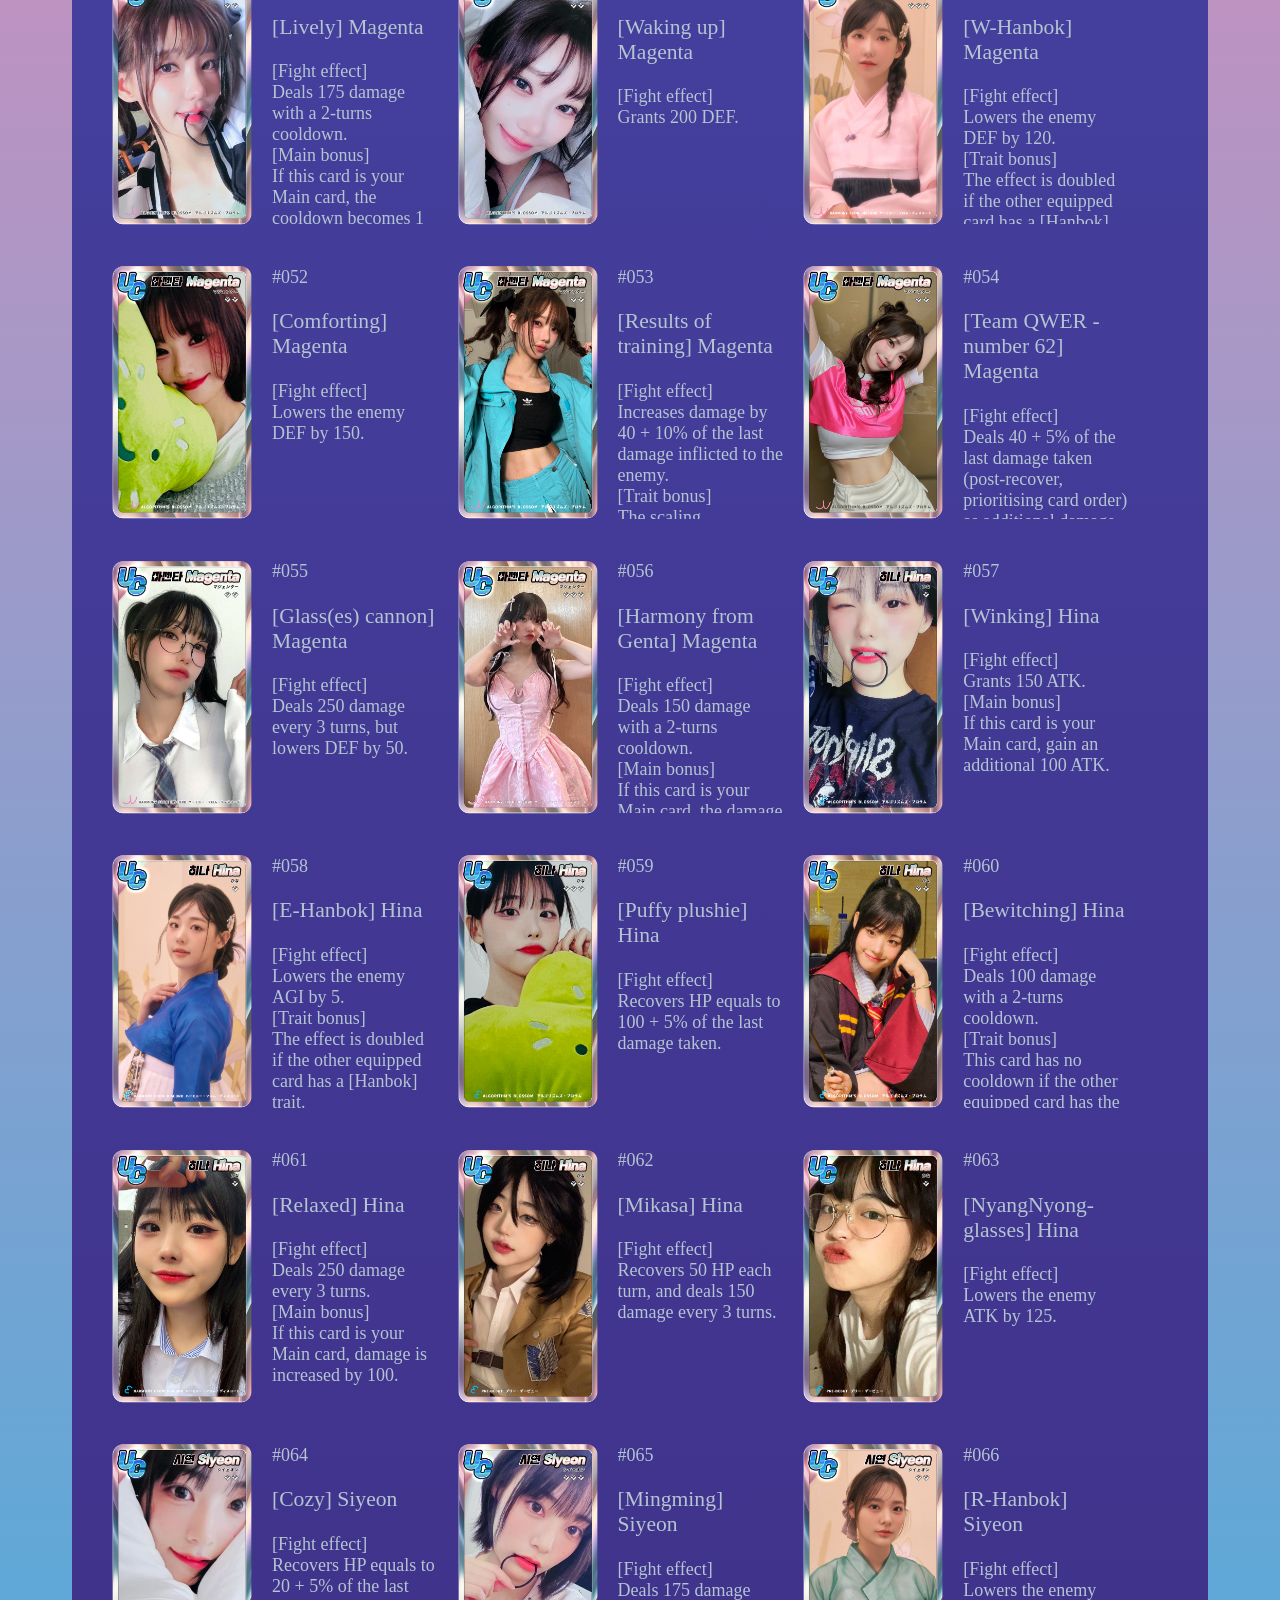
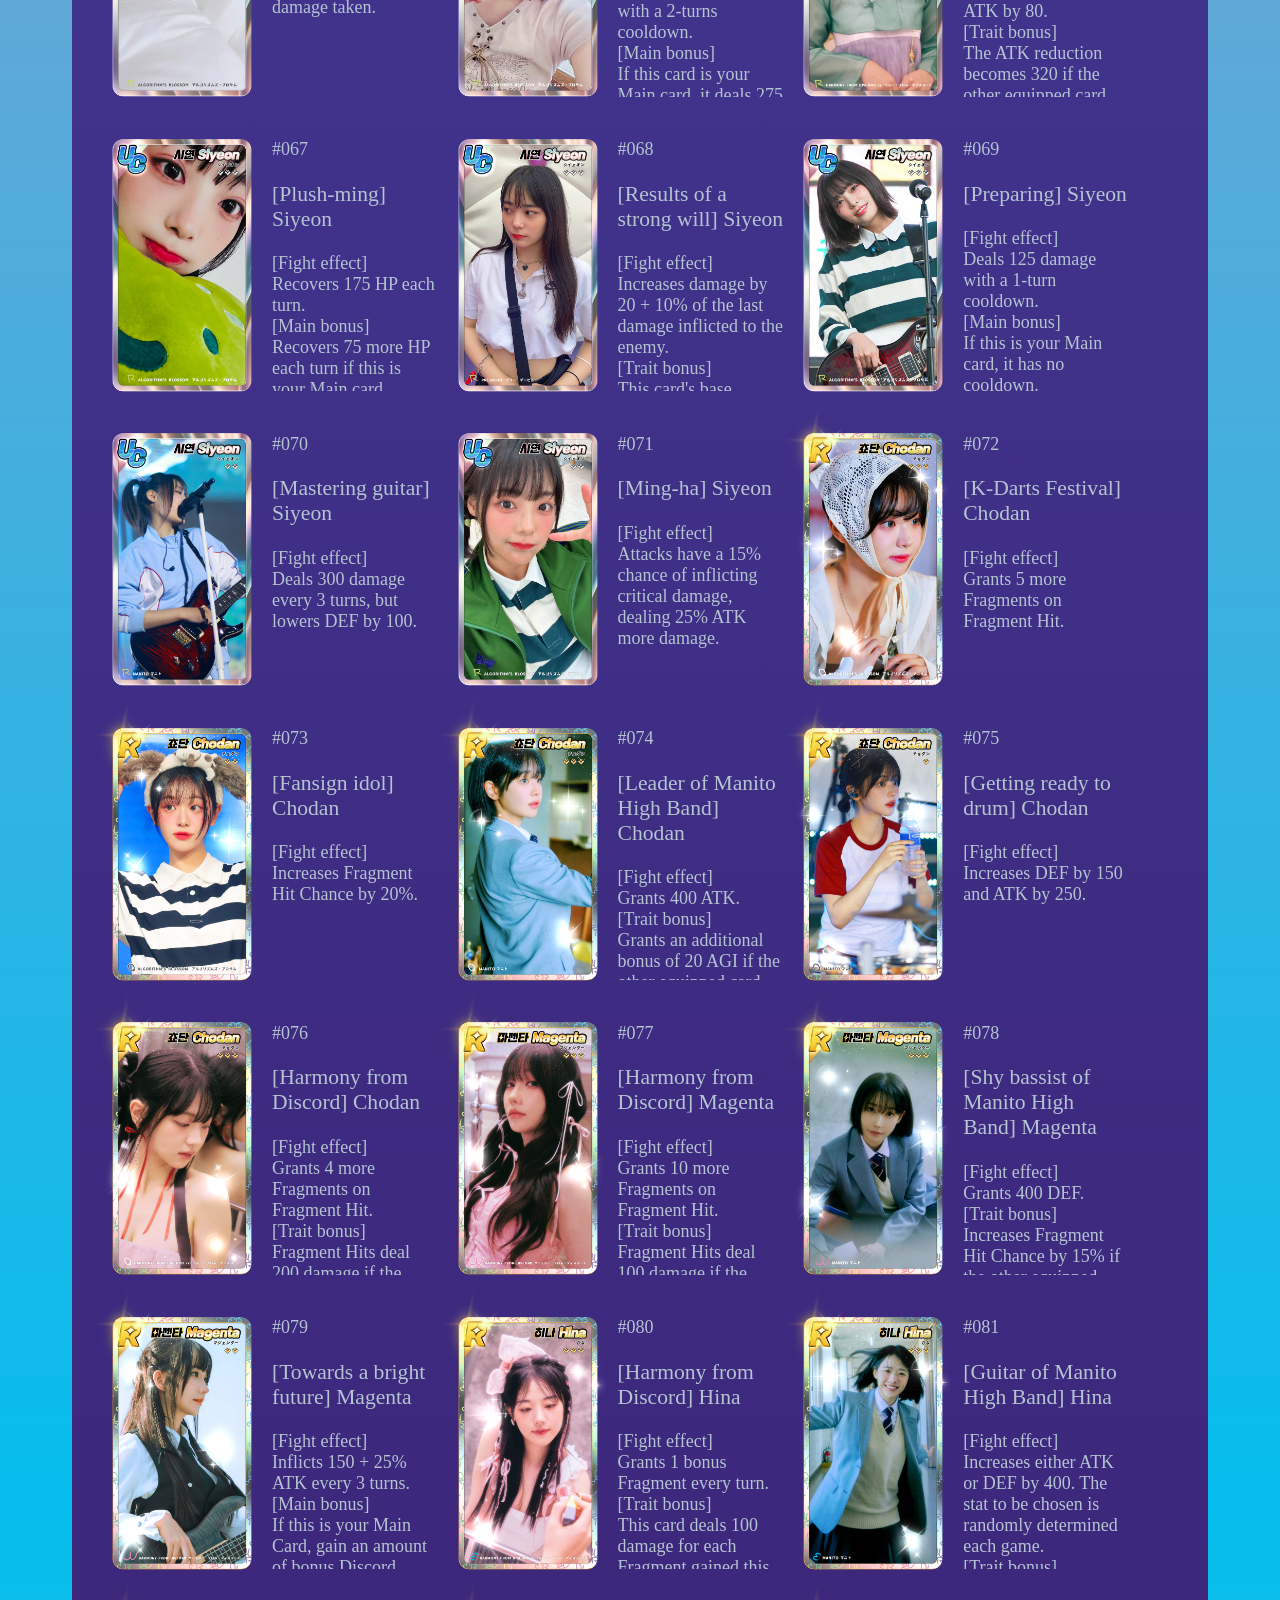
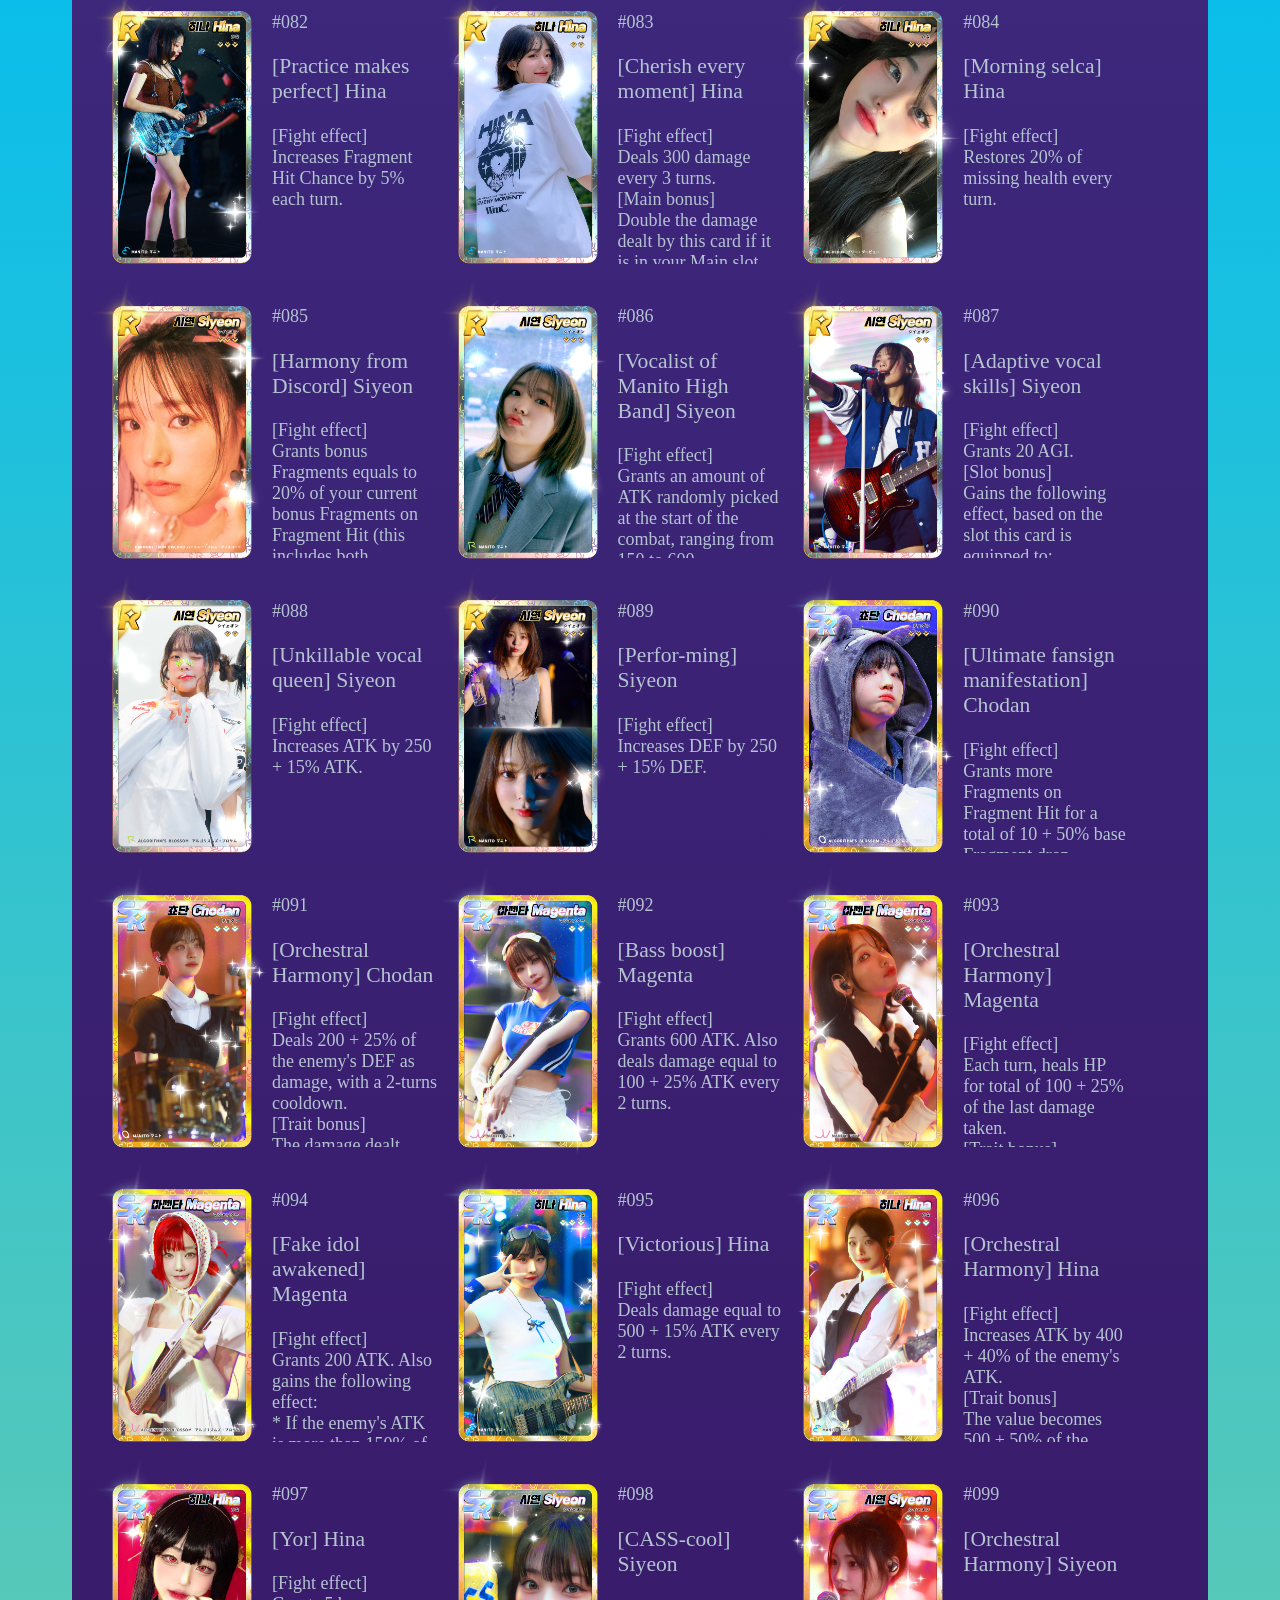
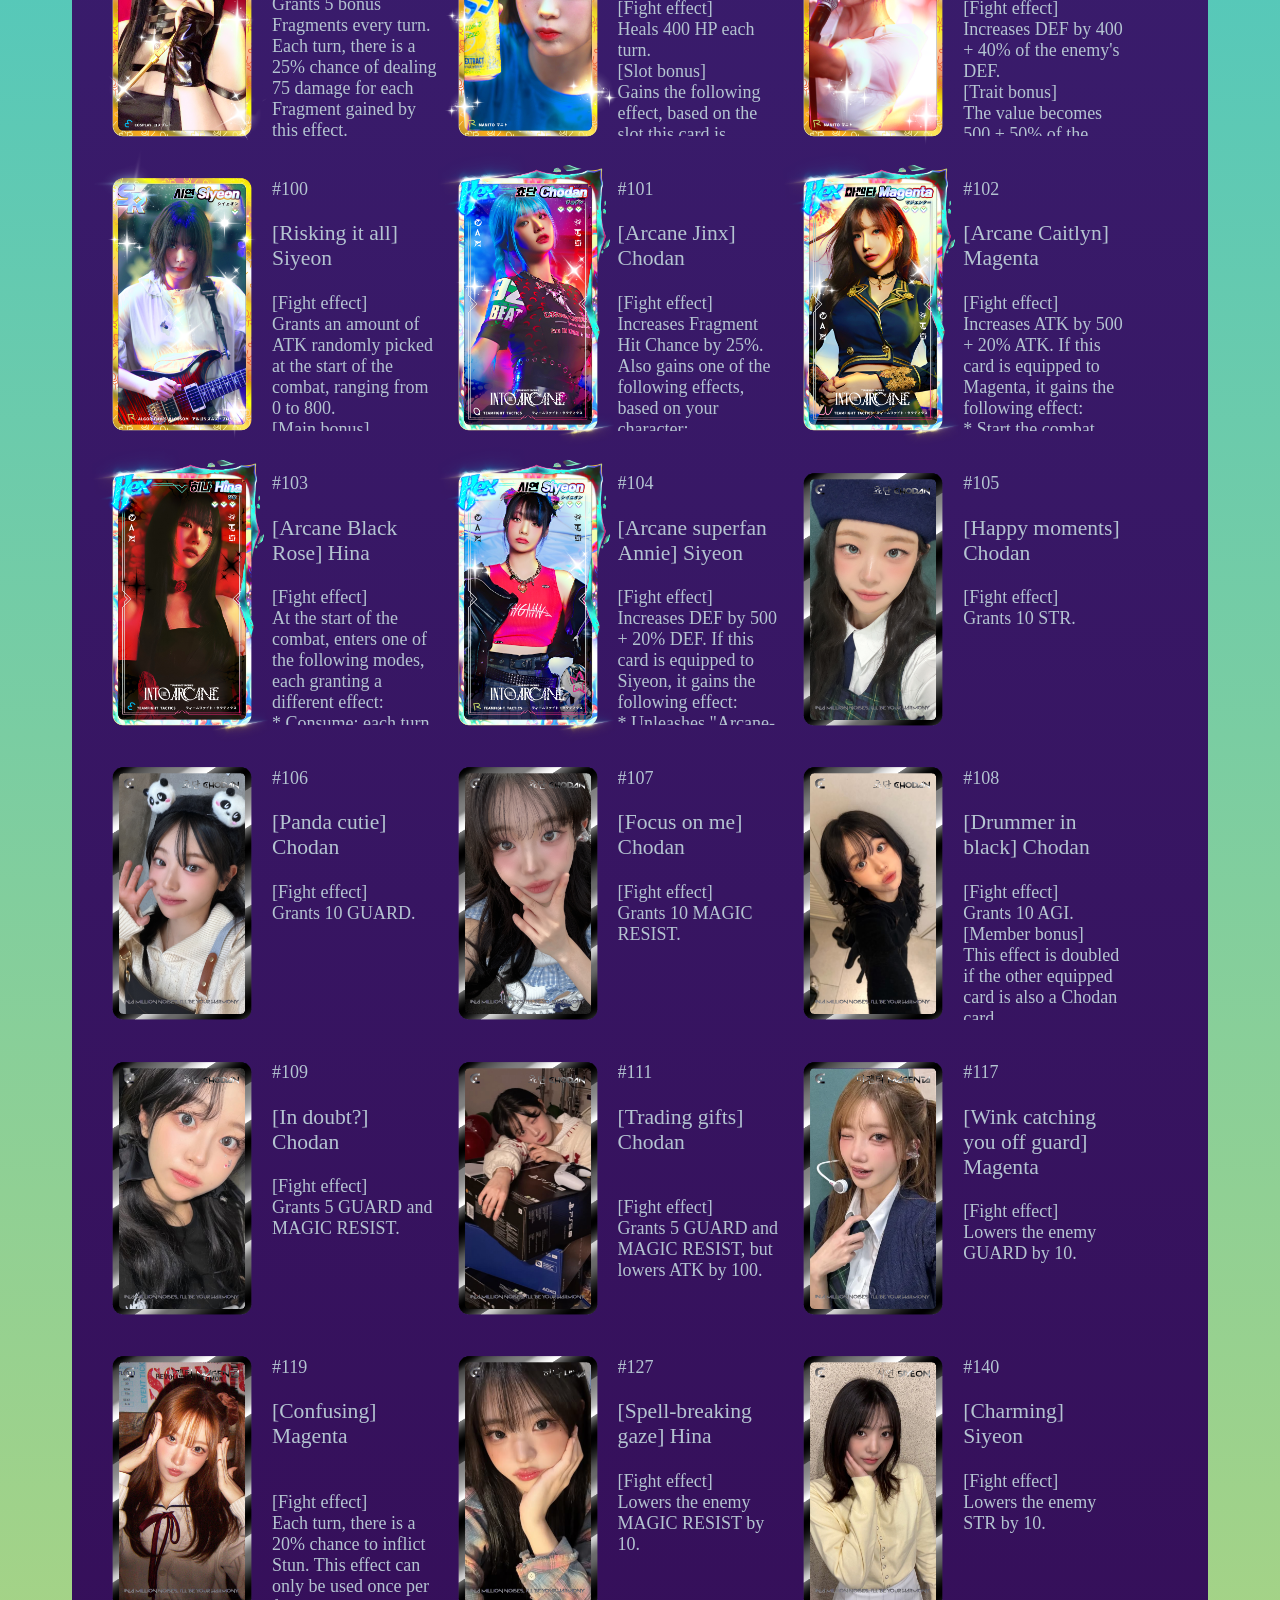
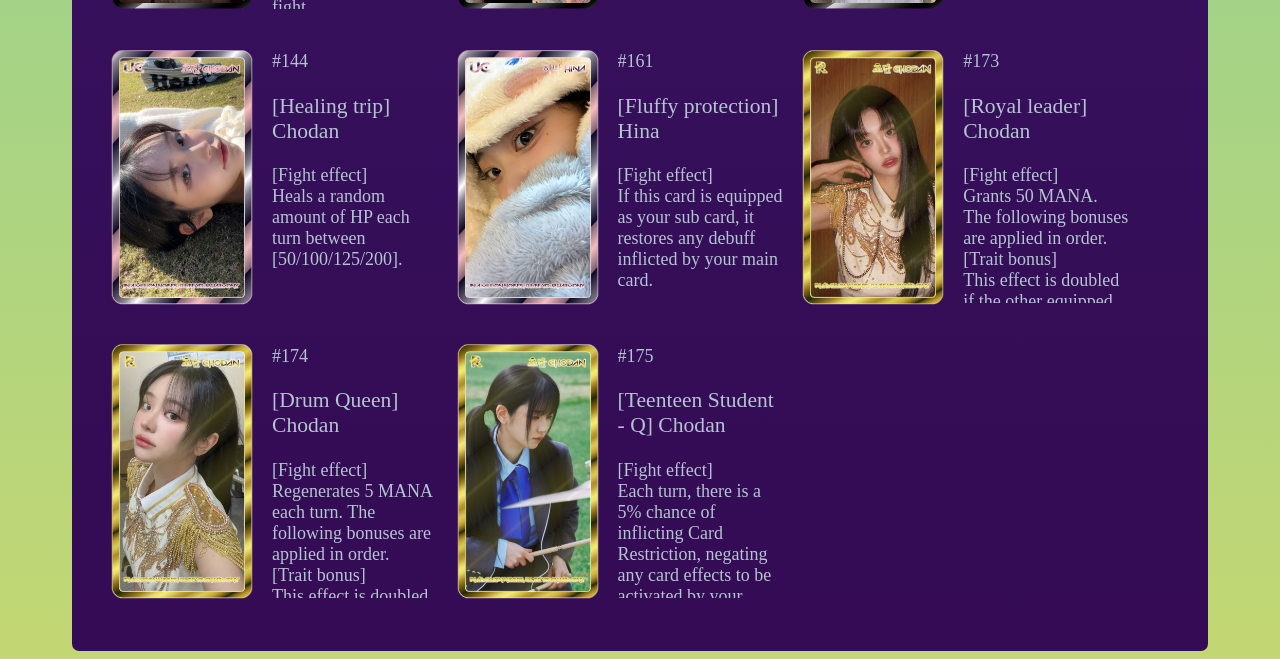
==== commit cc126bef: "Navbar" ====
--- a/cards.html
+++ b/cards.html
@@ -7,6 +7,9 @@
 </head>
 <body>
     <!--Explore cards-->
+    <div class="navbar">
+        <a href="index.html">Home</a>
+    </div>
     <div class="mainpage">
         <div id="carddiv"></div>
     </div>
@@ -14,7 +17,7 @@
     <div class="popup hidden">
         <div class="card-highlight">
             <img id="popup-img" src="Data/CardImages/001.png">
-            <p id="popup-text">Lorem ipsum stannat QWER</p>
+            <div id="popup-text">Lorem ipsum certiorem feci de QWER</div>
         </div>
         <button id="close-popup">Close</button>
     </div>
--- a/CSS/style.css
+++ b/CSS/style.css
@@ -23,6 +23,11 @@
     justify-content: center;
 }
 
+.navbar {
+    background-image: repeating-linear-gradient(white, rgb(198, 198, 198), rgb(82, 180, 250));
+    border-color: aliceblue;
+}
+
 .welcome {
     justify-items: center;
     text-align: center;
@@ -30,12 +35,6 @@
 
 #logo {
     width: 20dvh;
-}
-
-.carddiv {
-    display: flex;
-    align-items: center;
-    justify-content: center;
 }
 
 .card-display {
@@ -50,6 +49,22 @@
 }
 
 .card-text {
+    display: inline-block;
+    font-family: mainFont;
+    white-space: pre-wrap;
+    overflow-y: auto;
+    height: 28dvh;
+    scroll-snap-type: mandatory;
+    scrollbar-color: rgb(56, 40, 110) rgb(42, 2, 98);
+    scrollbar-width: thin;
+    font-size: 2dvh;
+}
+
+.focus-cardname {
+    font-size: 2.4dvh;
+}
+
+.focus-card-text {
     display: inline-block;
     font-family: mainFont;
     white-space: pre-wrap;
@@ -129,6 +144,10 @@
     object-fit: contain;
 }
 
+#popup-text {
+    text-align: left;
+}
+
 #close-popup {
     cursor: pointer;
     position: absolute;
@@ -143,20 +162,18 @@
         display: flex;
     }
 
-    .carddiv {
+    #carddiv {
         width: 100%;
-        display: grid;
-        grid-template-columns: auto auto;
-    }
-
-    .card-display {
         display: grid;
         grid-template-columns: auto auto;
         align-items: center;
         justify-items: center;
         justify-content: center;
-        width: 40dvw;
-        height: 30dvh;
+    }
+
+    .card-display {
+        height: 40dvh;
+        width: auto;
         margin-left: 0;
         margin-right: 0;
     }
@@ -166,6 +183,8 @@
         align-items: unset;
         justify-items: unset;
         justify-content: unset;
+        height: 40dvh;
+        object-fit: contain;
     }
 
     .cardname {
@@ -188,9 +207,8 @@
     }
 
     #close-popup {
-        font-size: 44px;
-        left: 0;
-        top: unset;
-        bottom: 0;
-    }
-}
+        display: unset;
+        position: unset;
+        visibility: hidden;
+    }
+}
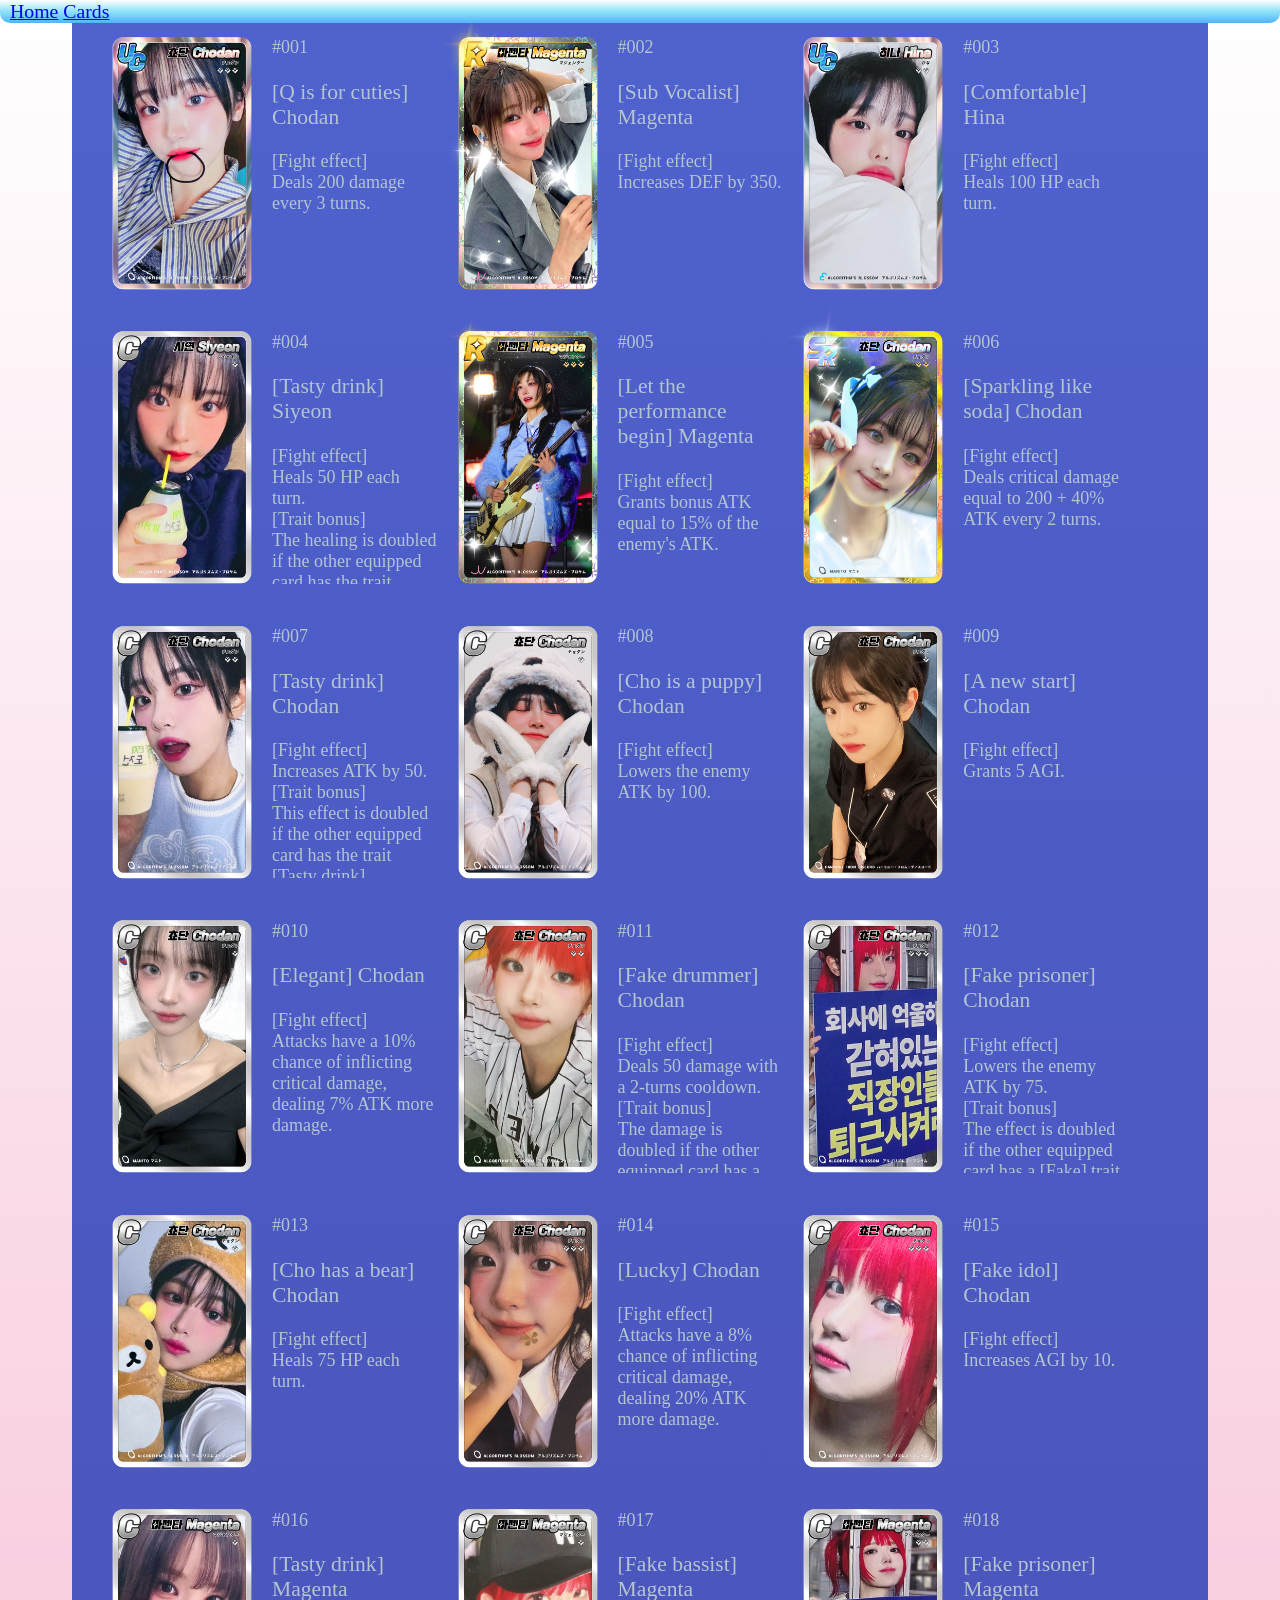
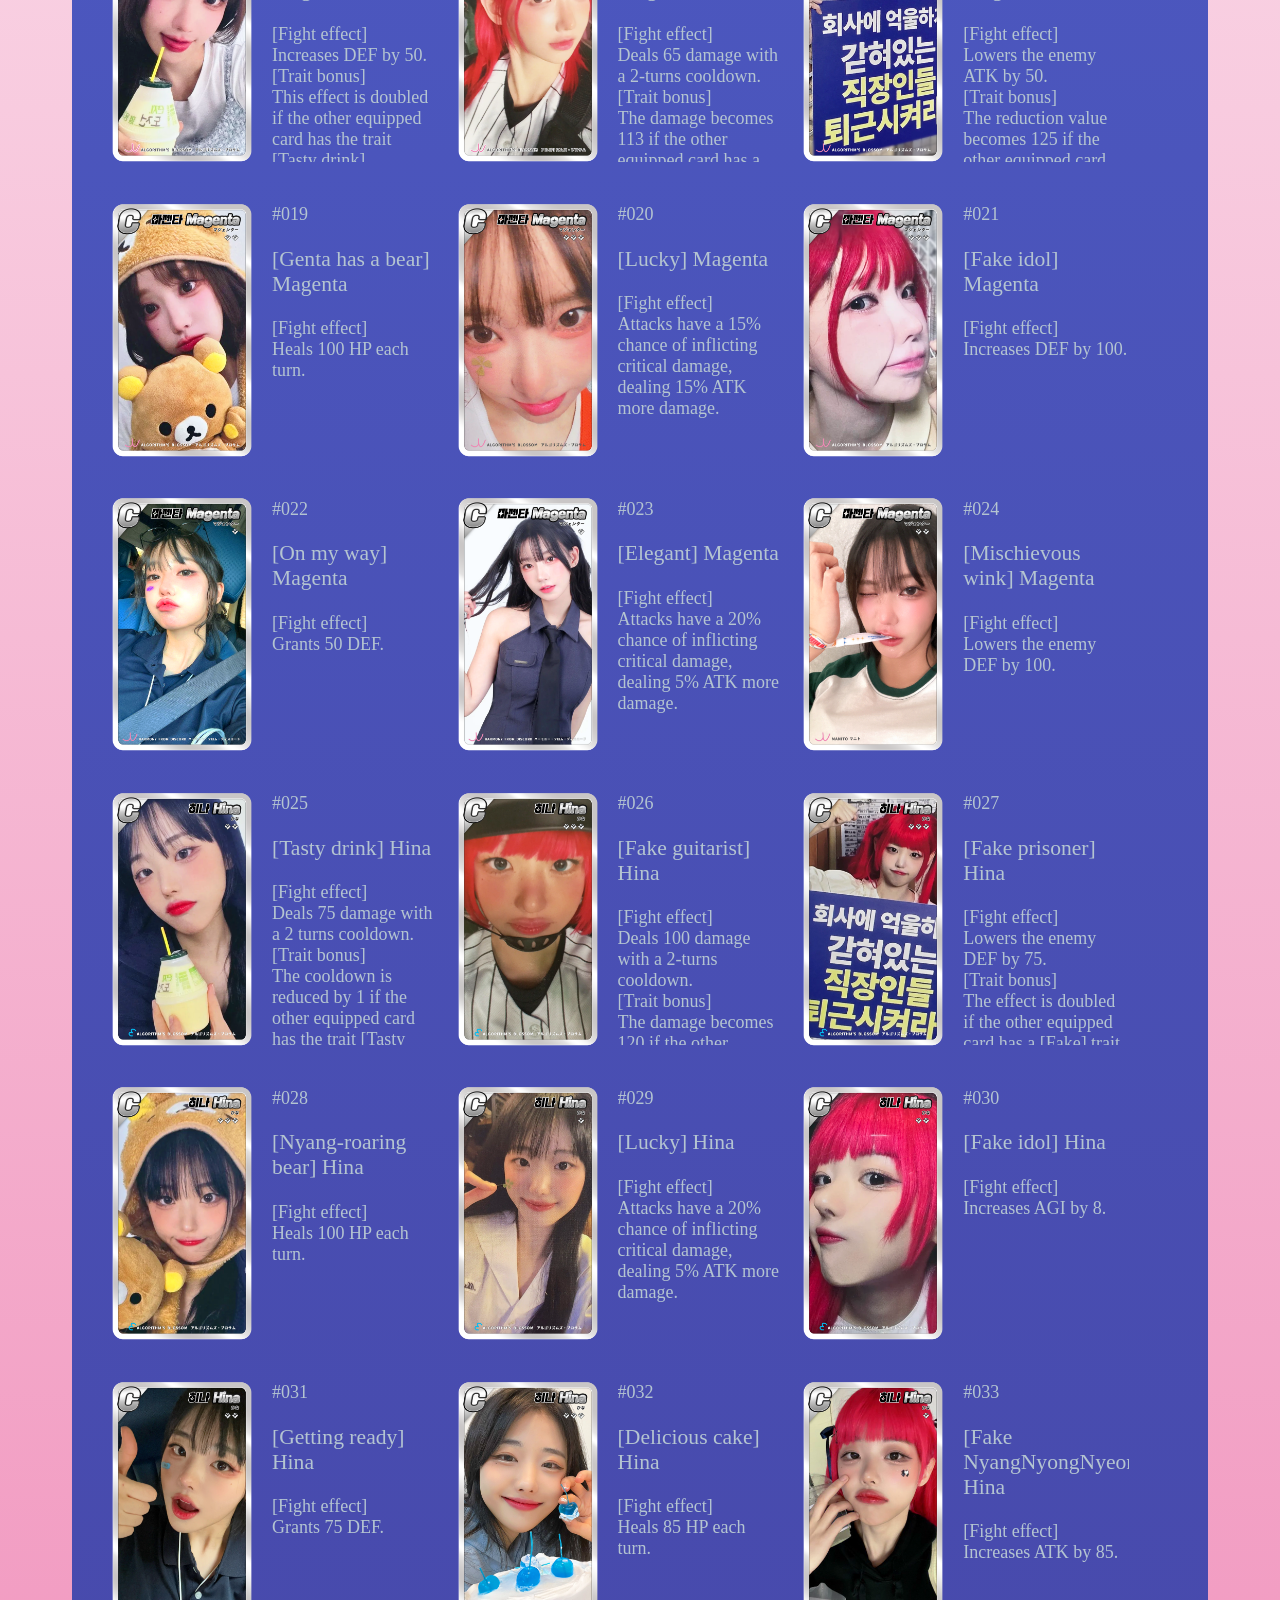
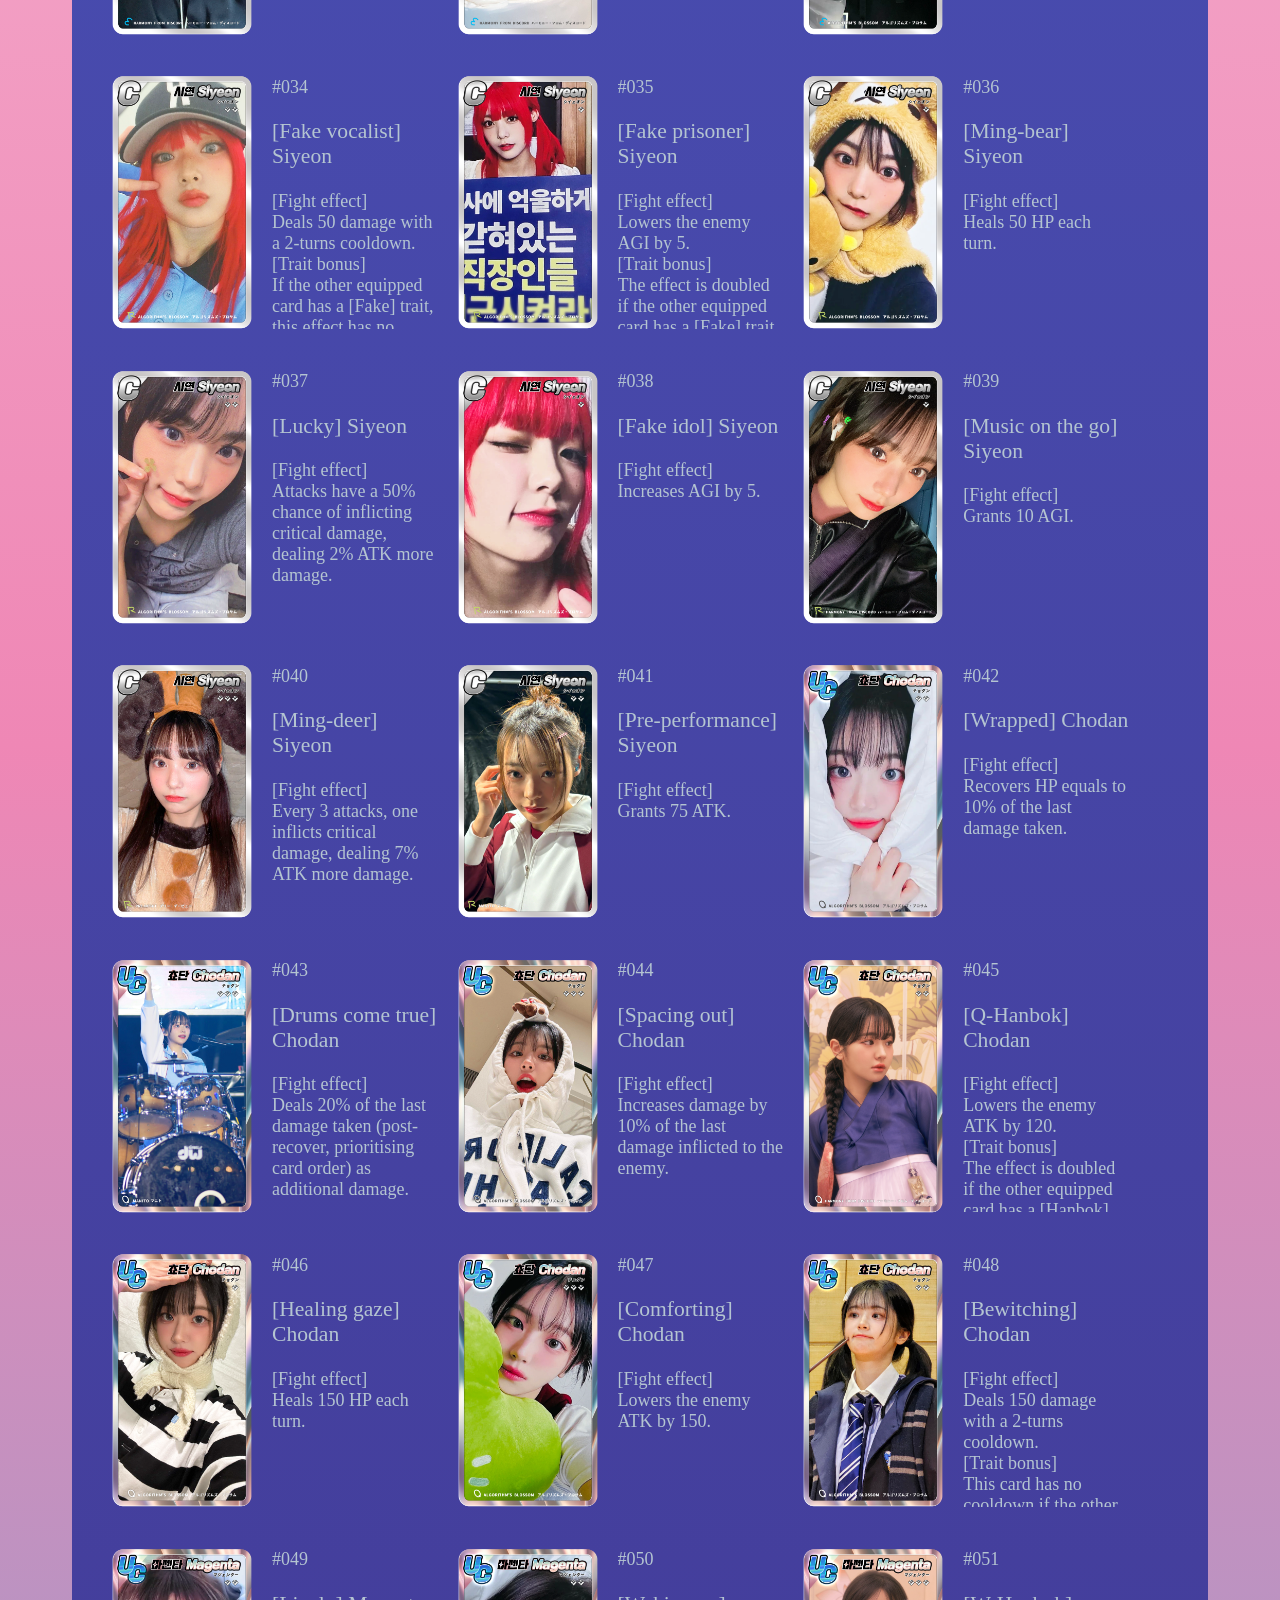
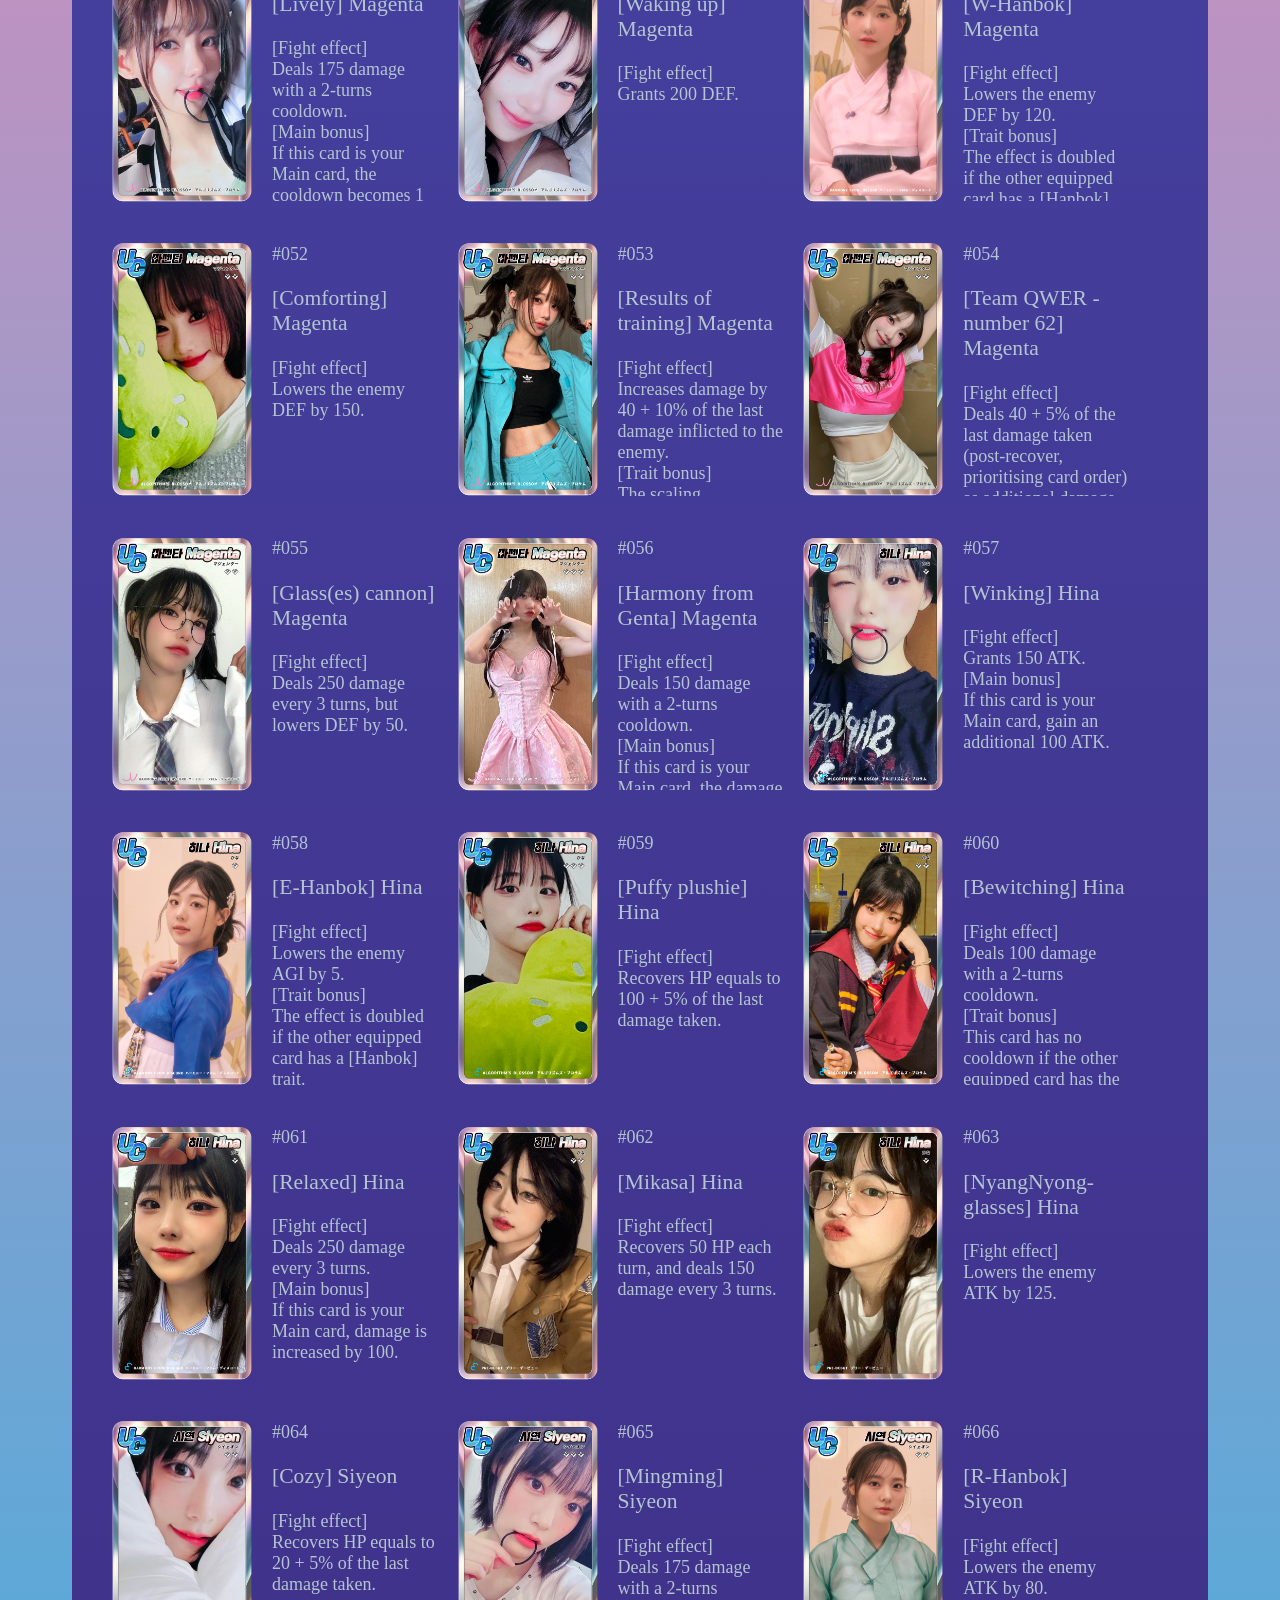
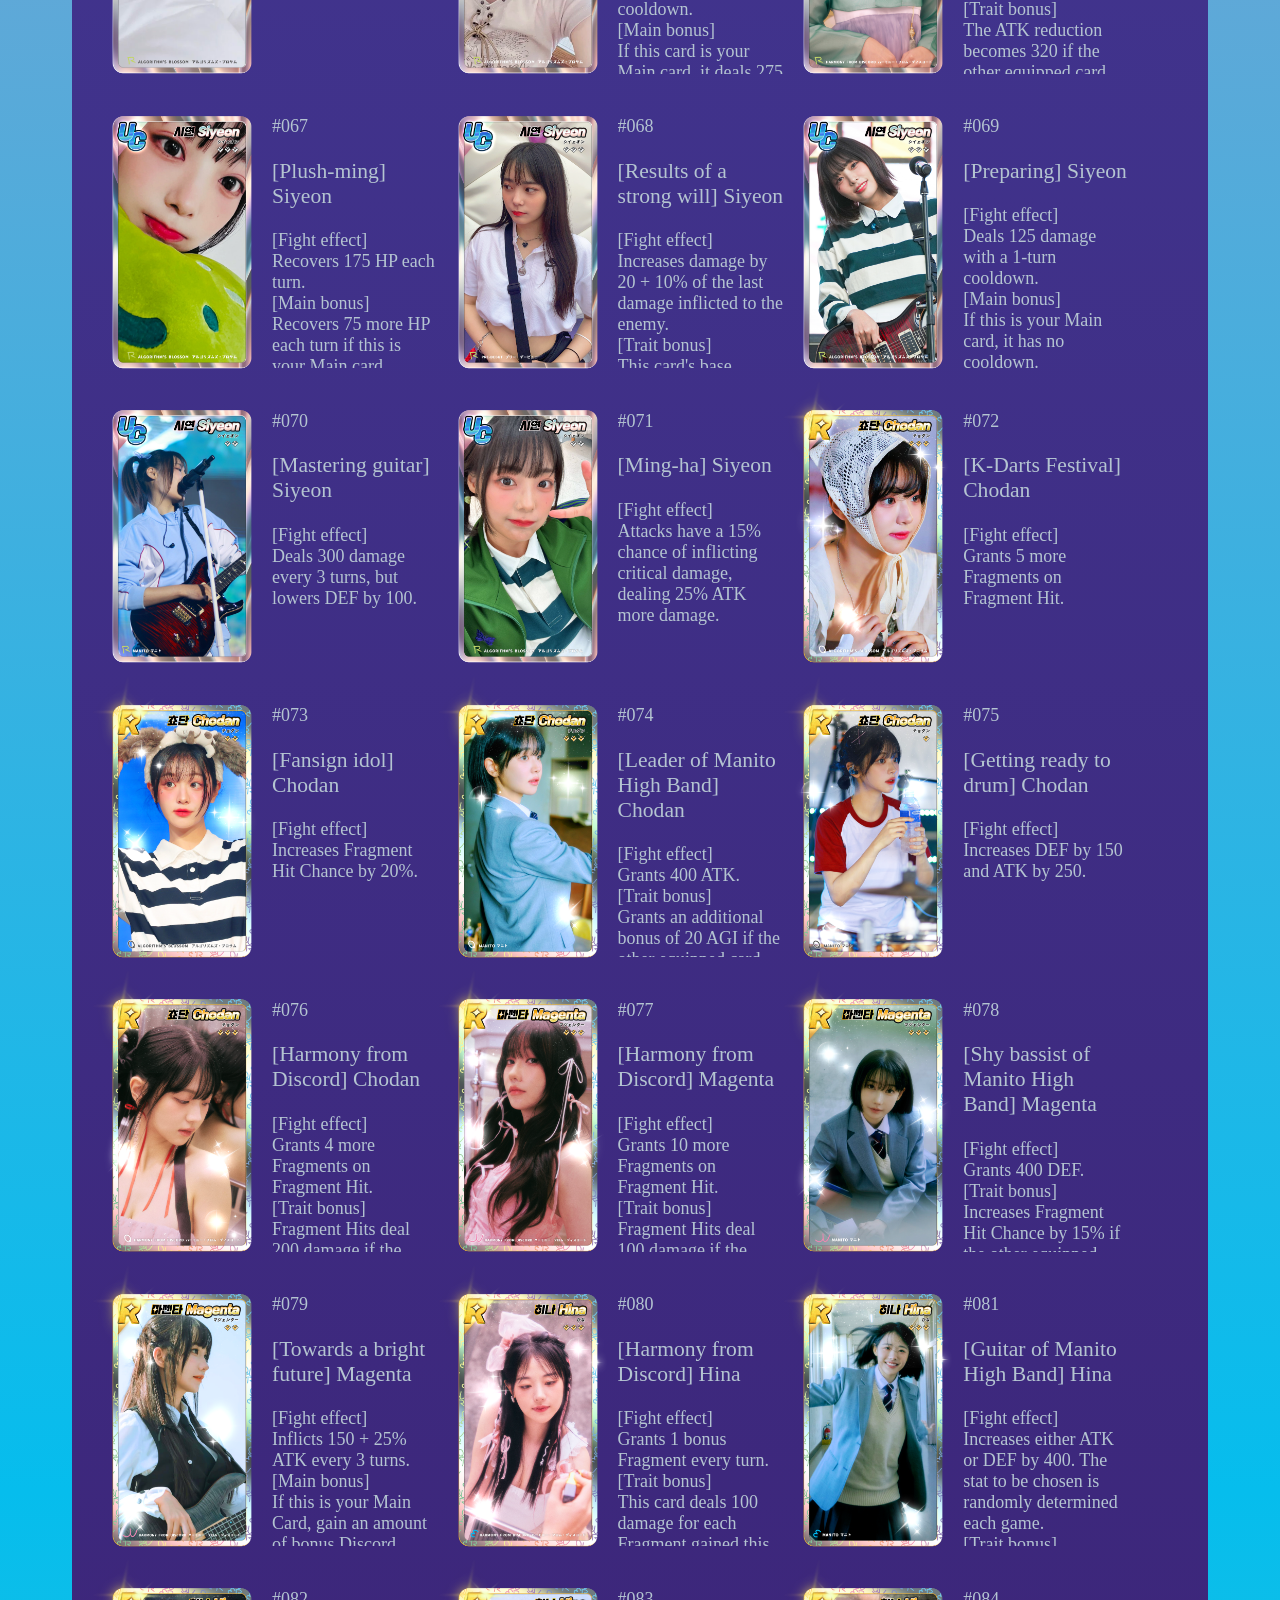
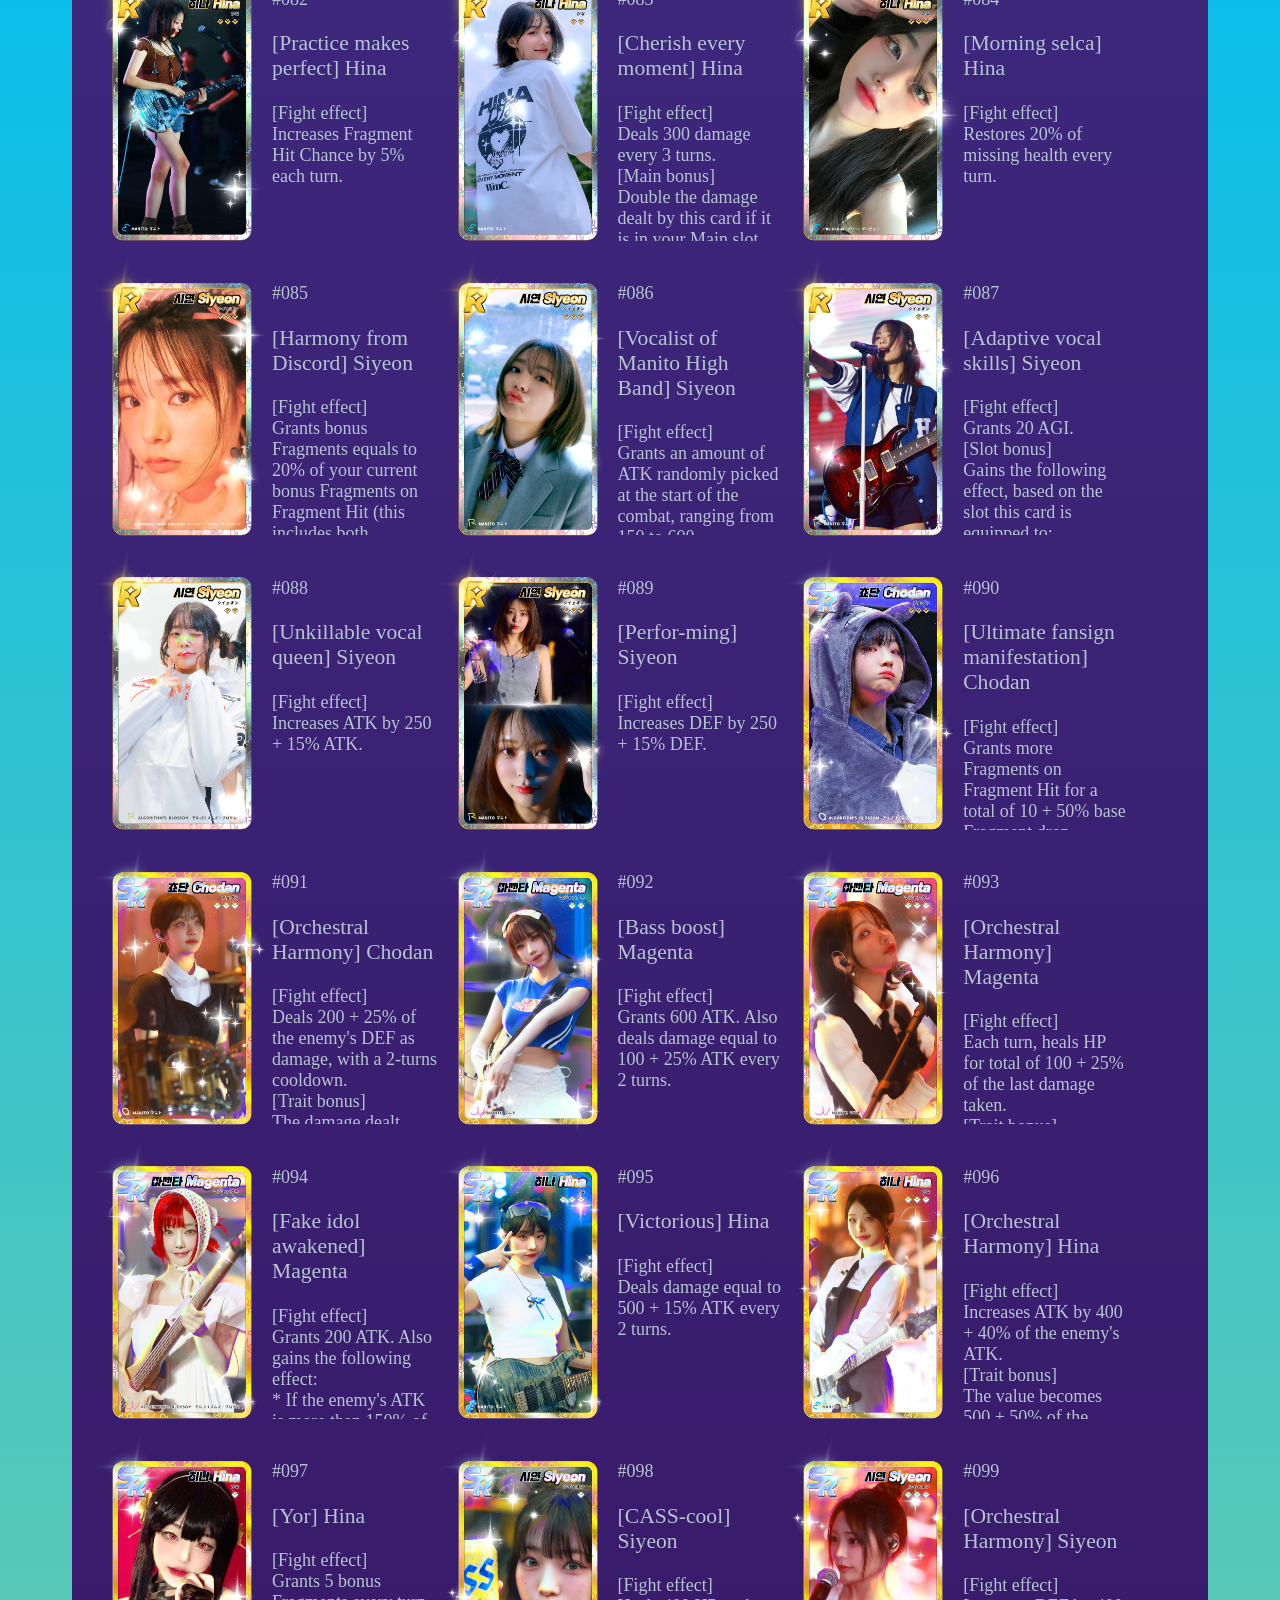
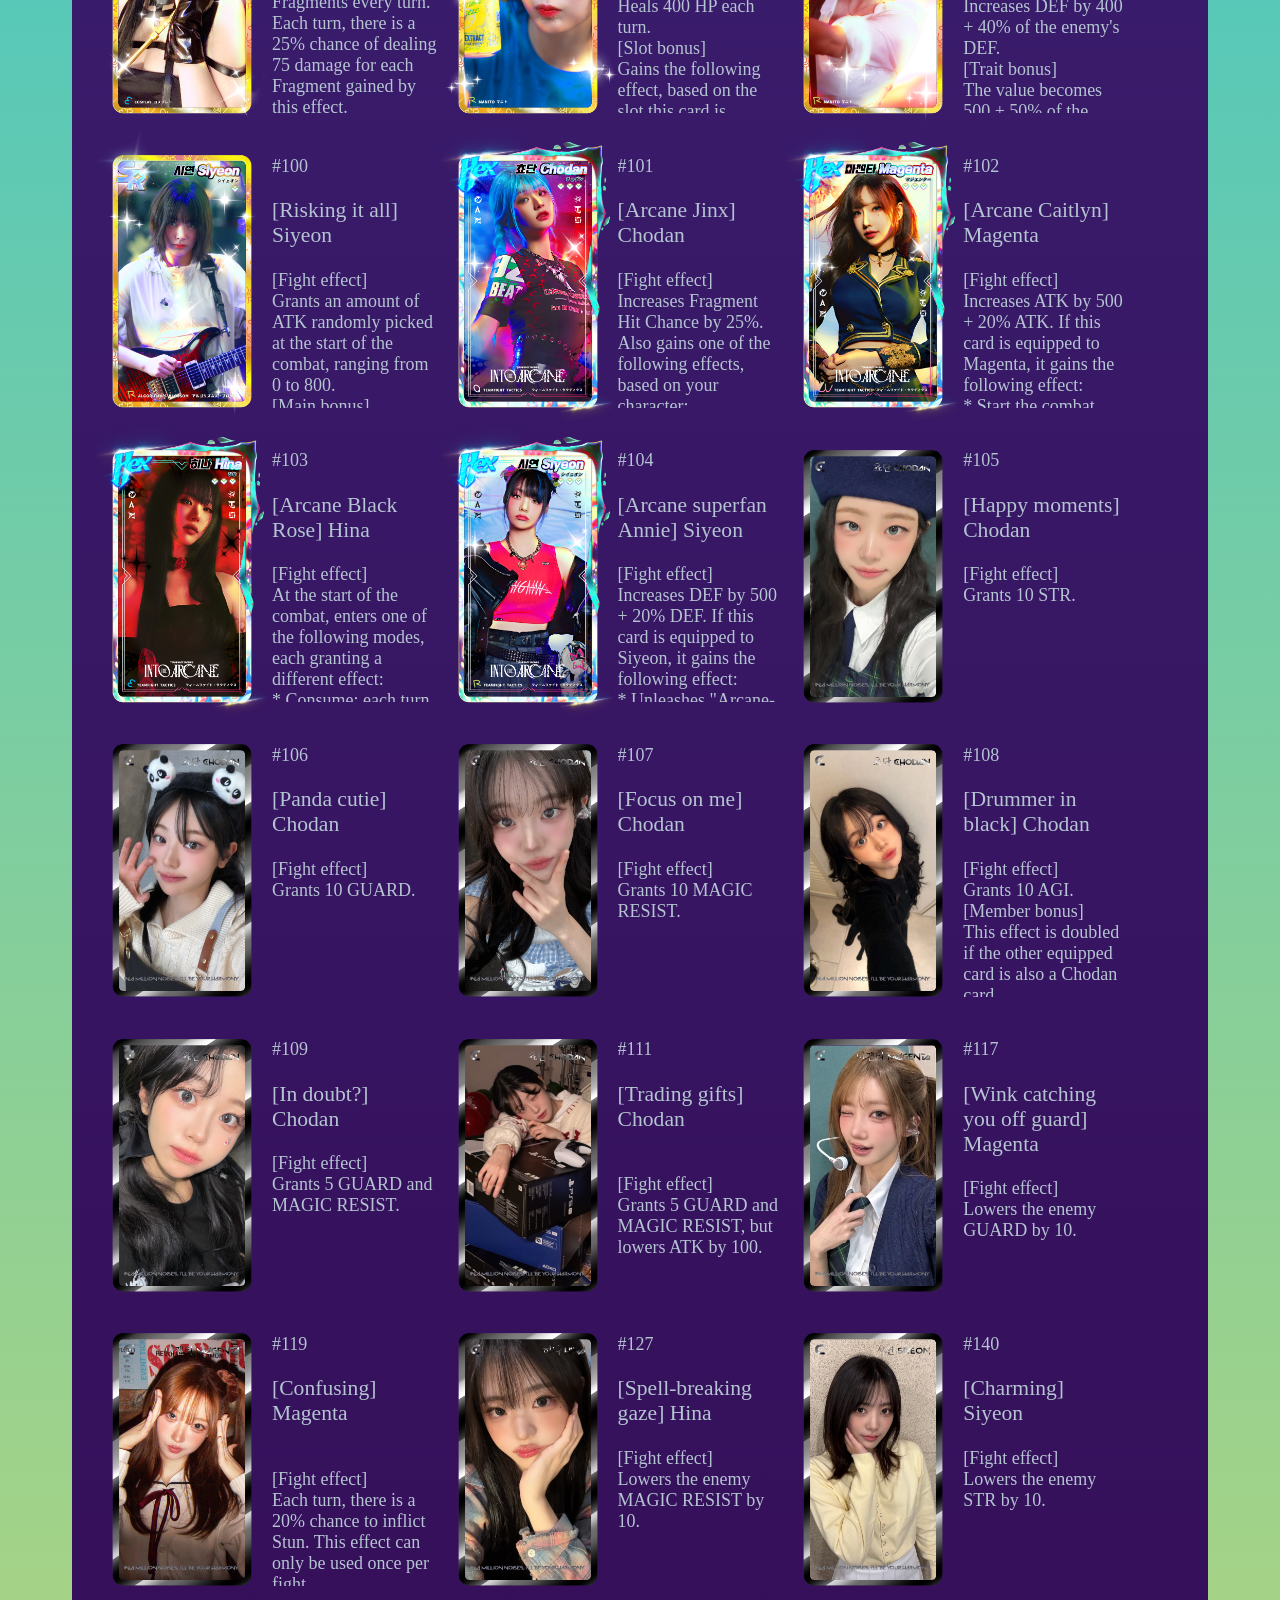
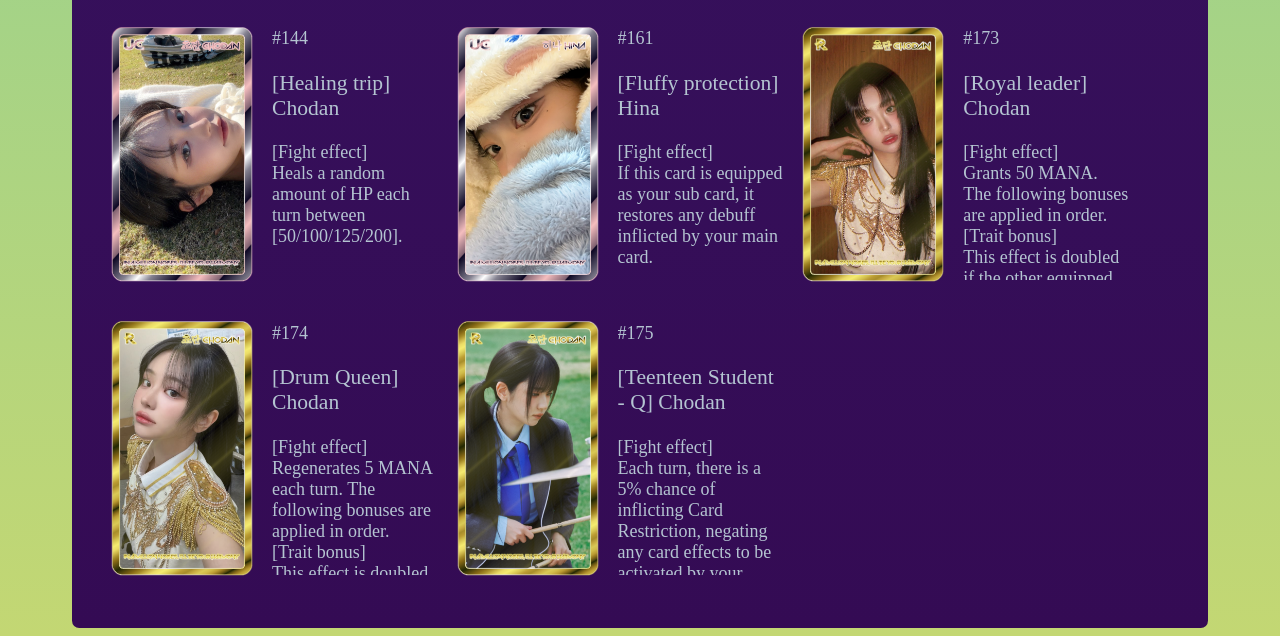
==== commit 4550712a: "Styling" ====
--- a/cards.html
+++ b/cards.html
@@ -9,6 +9,7 @@
     <!--Explore cards-->
     <div class="navbar">
         <a href="index.html">Home</a>
+        <a href="cards.html">Cards</a>
     </div>
     <div class="mainpage">
         <div id="carddiv"></div>
--- a/CSS/style.css
+++ b/CSS/style.css
@@ -8,6 +8,37 @@
     background-repeat: no-repeat;
     height: 100%;
     font-size: 2.2dvh;
+}
+
+#copyright {
+    margin-top: 20%;
+}
+
+.home {
+    bottom: 0;
+    height: 100dvh;
+    font-family: system-ui, -apple-system, BlinkMacSystemFont, 'Segoe UI', Roboto, Oxygen, Ubuntu, Cantarell, 'Open Sans', 'Helvetica Neue', sans-serif;
+}
+
+.navigation-home {
+    display: inline-flex;
+}
+
+.content-page {
+    display: block;
+}
+
+.home-nav-img {
+    display: block;
+    width: 20dvh;
+}
+
+.home-nav-title {
+    display: block;
+    font-size: large;
+    font-style: italic;
+    text-decoration: solid;
+    color: aliceblue;
 }
 
 .mainpage {
@@ -18,14 +49,22 @@
     color: rgb(180, 196, 209);
     padding: 20px;
     border-color: black;
-    display: flex;
     align-items: center;
     justify-content: center;
 }
 
 .navbar {
-    background-image: repeating-linear-gradient(white, rgb(198, 198, 198), rgb(82, 180, 250));
-    border-color: aliceblue;
+    background-image: repeating-linear-gradient(white, rgb(142, 226, 247), rgb(82, 180, 250));
+    border-top: 0;
+    border-top-left-radius: 0;
+    border-top-right-radius: 0;
+    border-bottom-left-radius: 10px;
+    border-bottom-right-radius: 10px;
+    padding-left: 10px;
+    position: fixed;
+    top: 0;
+    left: 0;
+    right: 0;
 }
 
 .welcome {
@@ -69,11 +108,13 @@
     font-family: mainFont;
     white-space: pre-wrap;
     overflow-y: auto;
-    height: 28dvh;
     scroll-snap-type: mandatory;
     scrollbar-color: rgb(56, 40, 110) rgb(42, 2, 98);
     scrollbar-width: thin;
     font-size: 2dvh;
+    bottom: 0;
+    margin: auto;
+    height: auto;
 }
 
 .cardimg {
@@ -193,12 +234,22 @@
     }
 
     .card-highlight {
-        display: unset;
+        display: grid;
+        position: absolute;
+        height: 100%;
+        grid-template-columns: auto;
+        justify-items: center;
+    }
+
+    #popup-text {
         position: unset;
+        overflow: auto;
+        margin: 5%;
     }
 
     #popup-img {
-        width: 50%;
+        position: unset;
+        width: 20dvh;
     }
 
     .card-text {
@@ -211,4 +262,14 @@
         position: unset;
         visibility: hidden;
     }
-}
+
+    .navbar {
+        right: auto;
+        padding-right: 10px;
+        background-image: linear-gradient(to left, rgb(5, 79, 135), rgb(13, 116, 176));
+        border-bottom-left-radius: 0;
+        border-top-right-radius: 10px;
+        display: grid;
+        grid-template-columns: auto;
+    }
+}
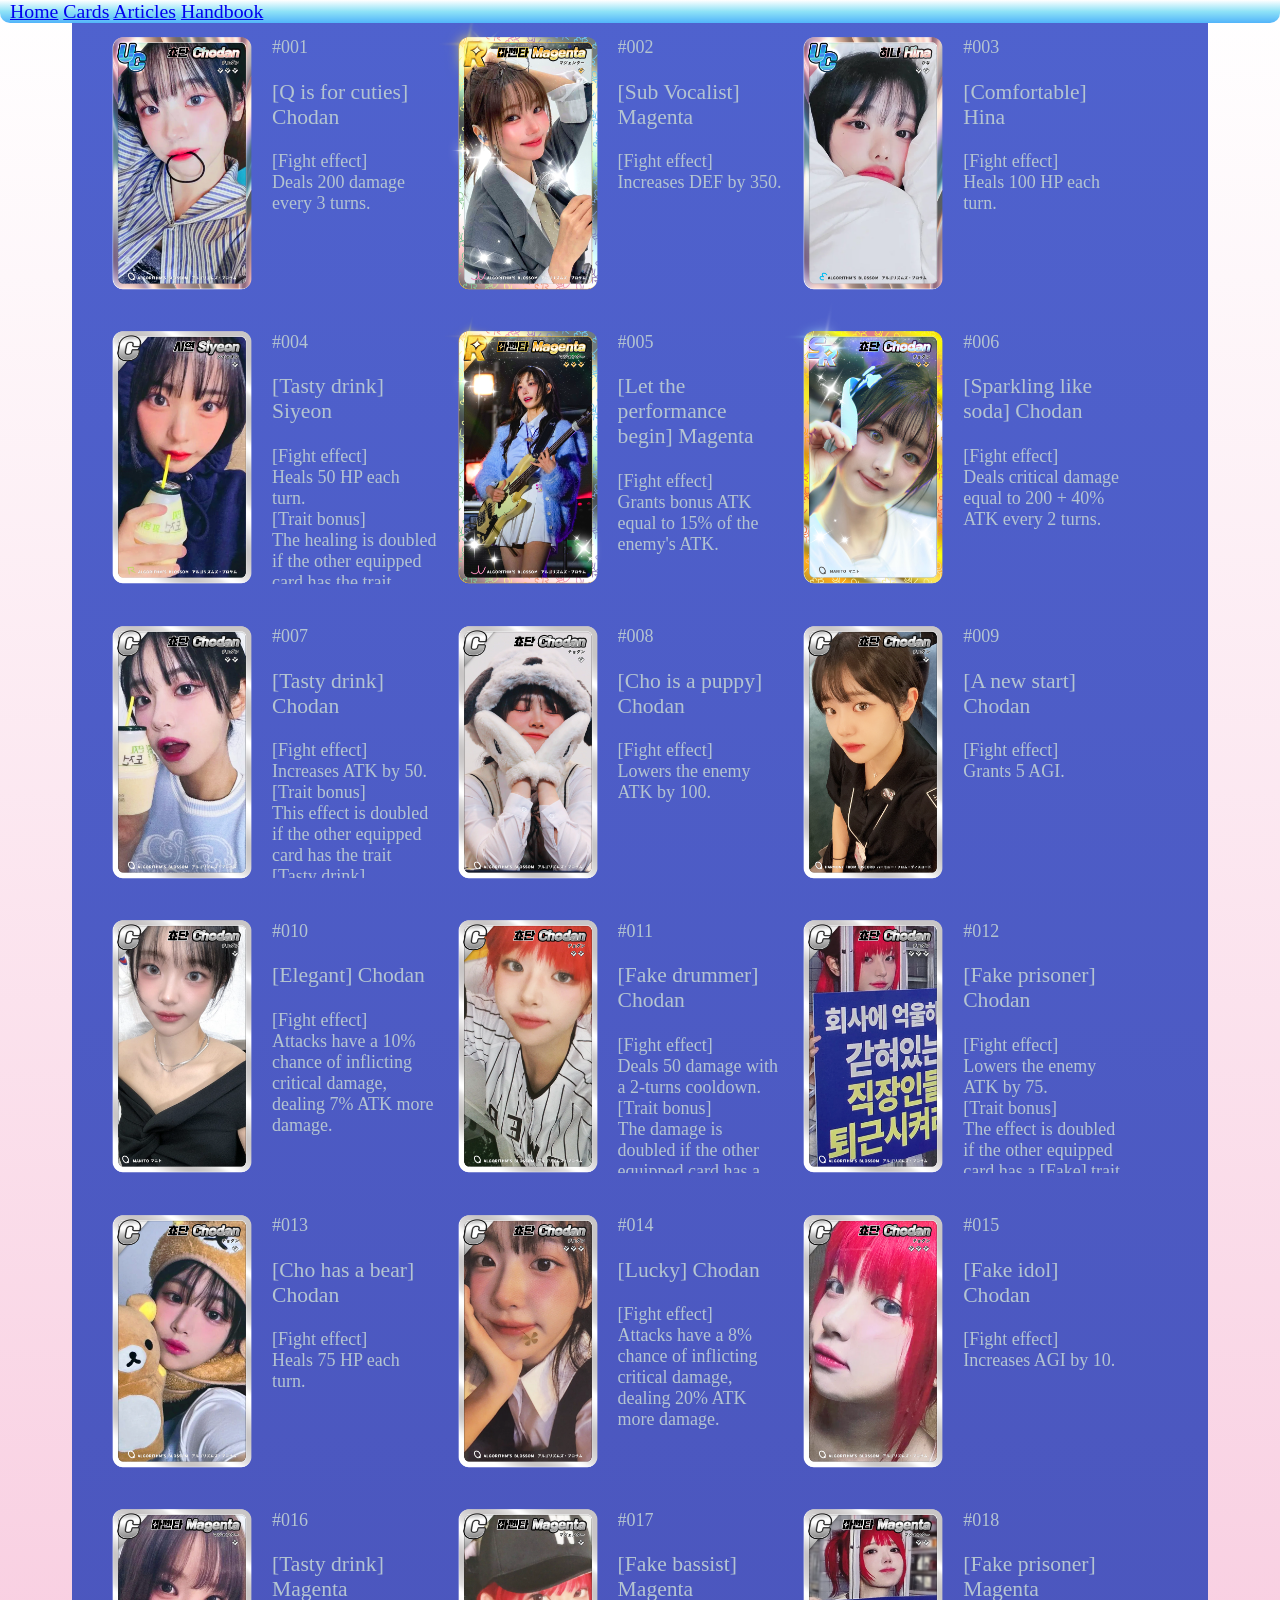
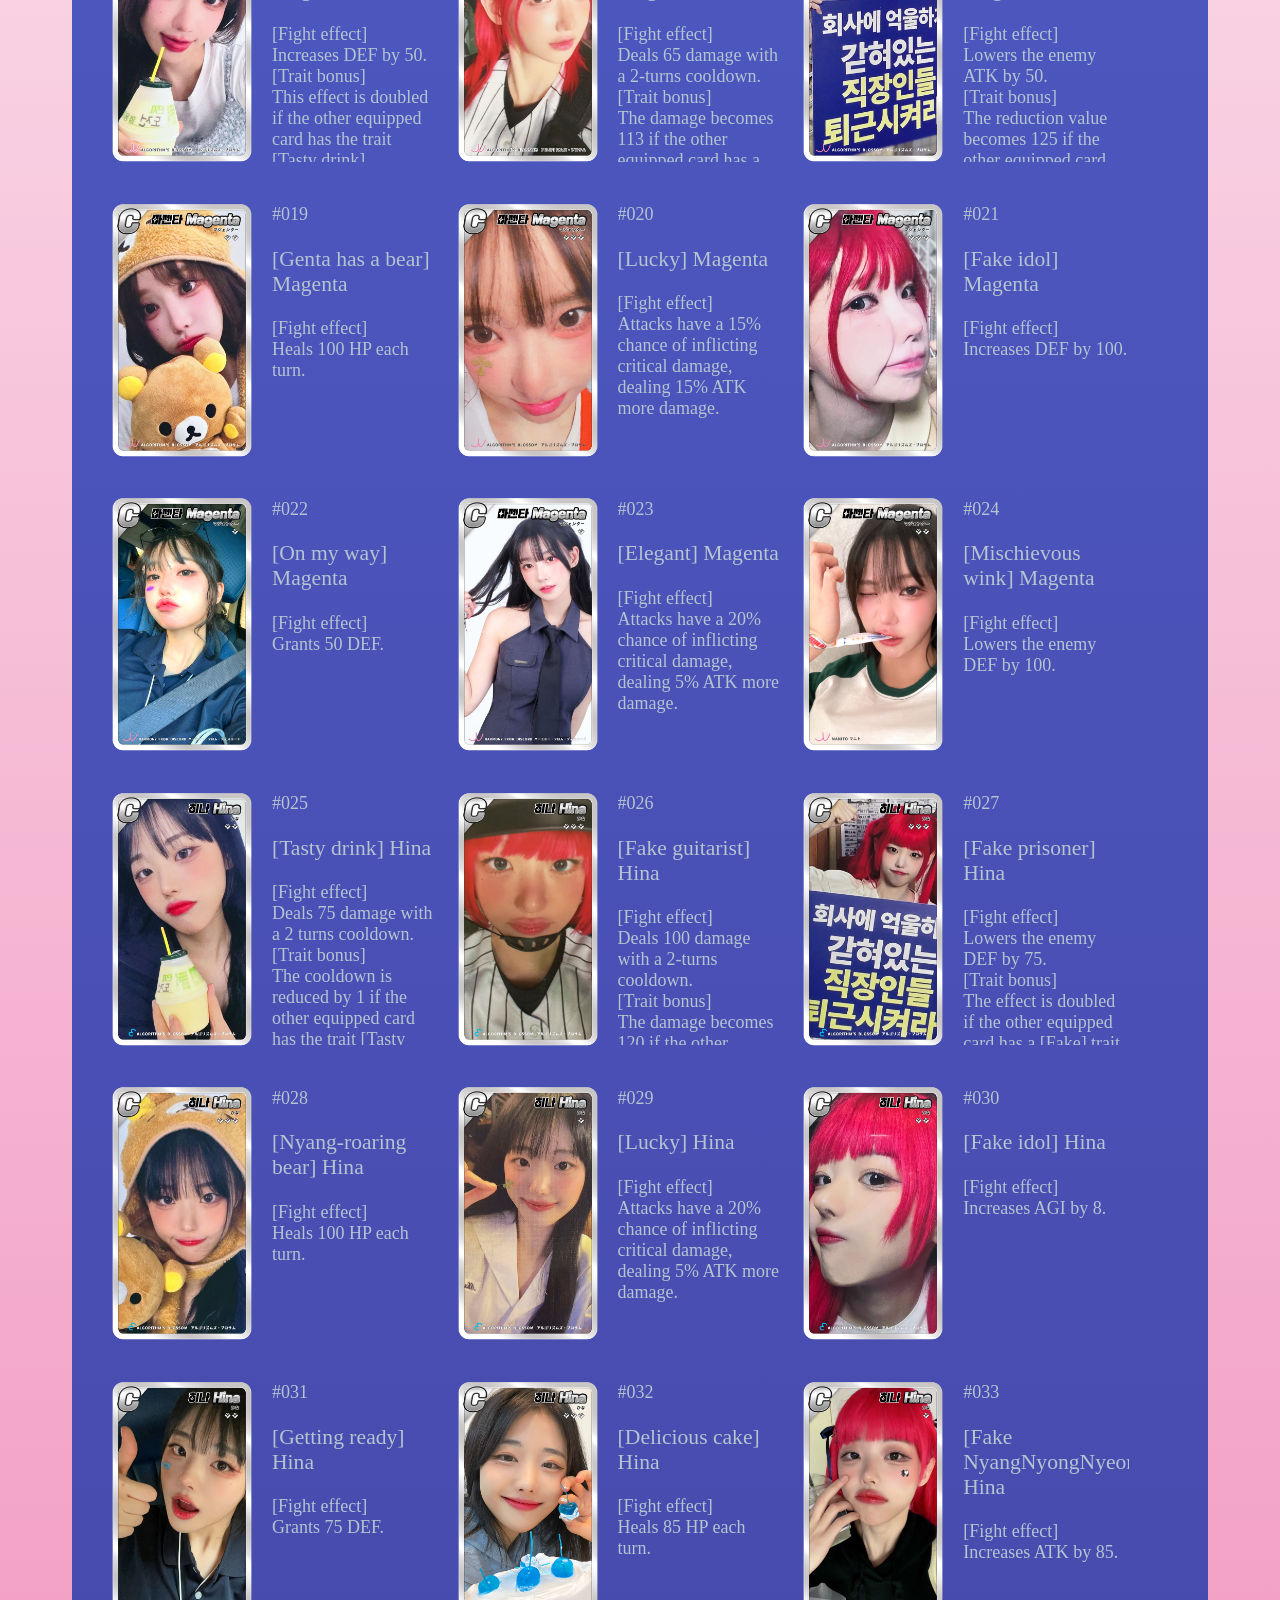
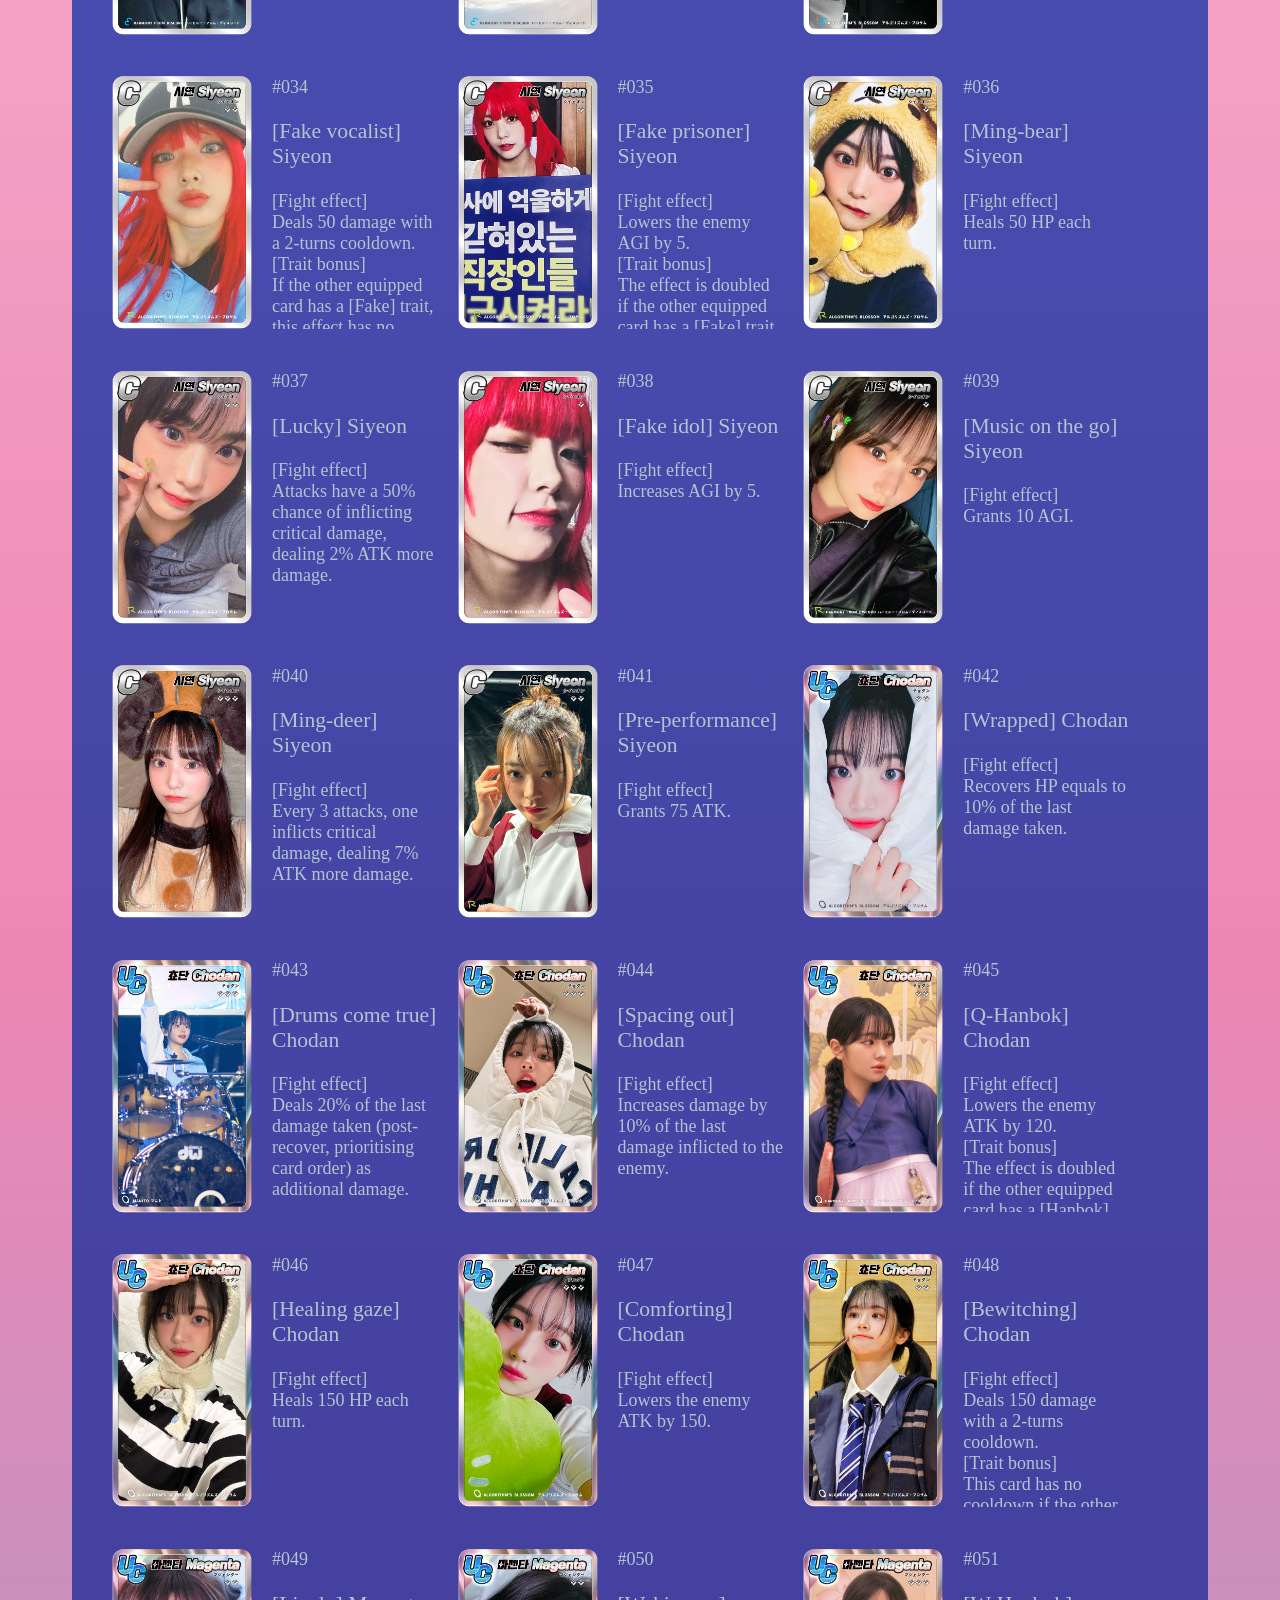
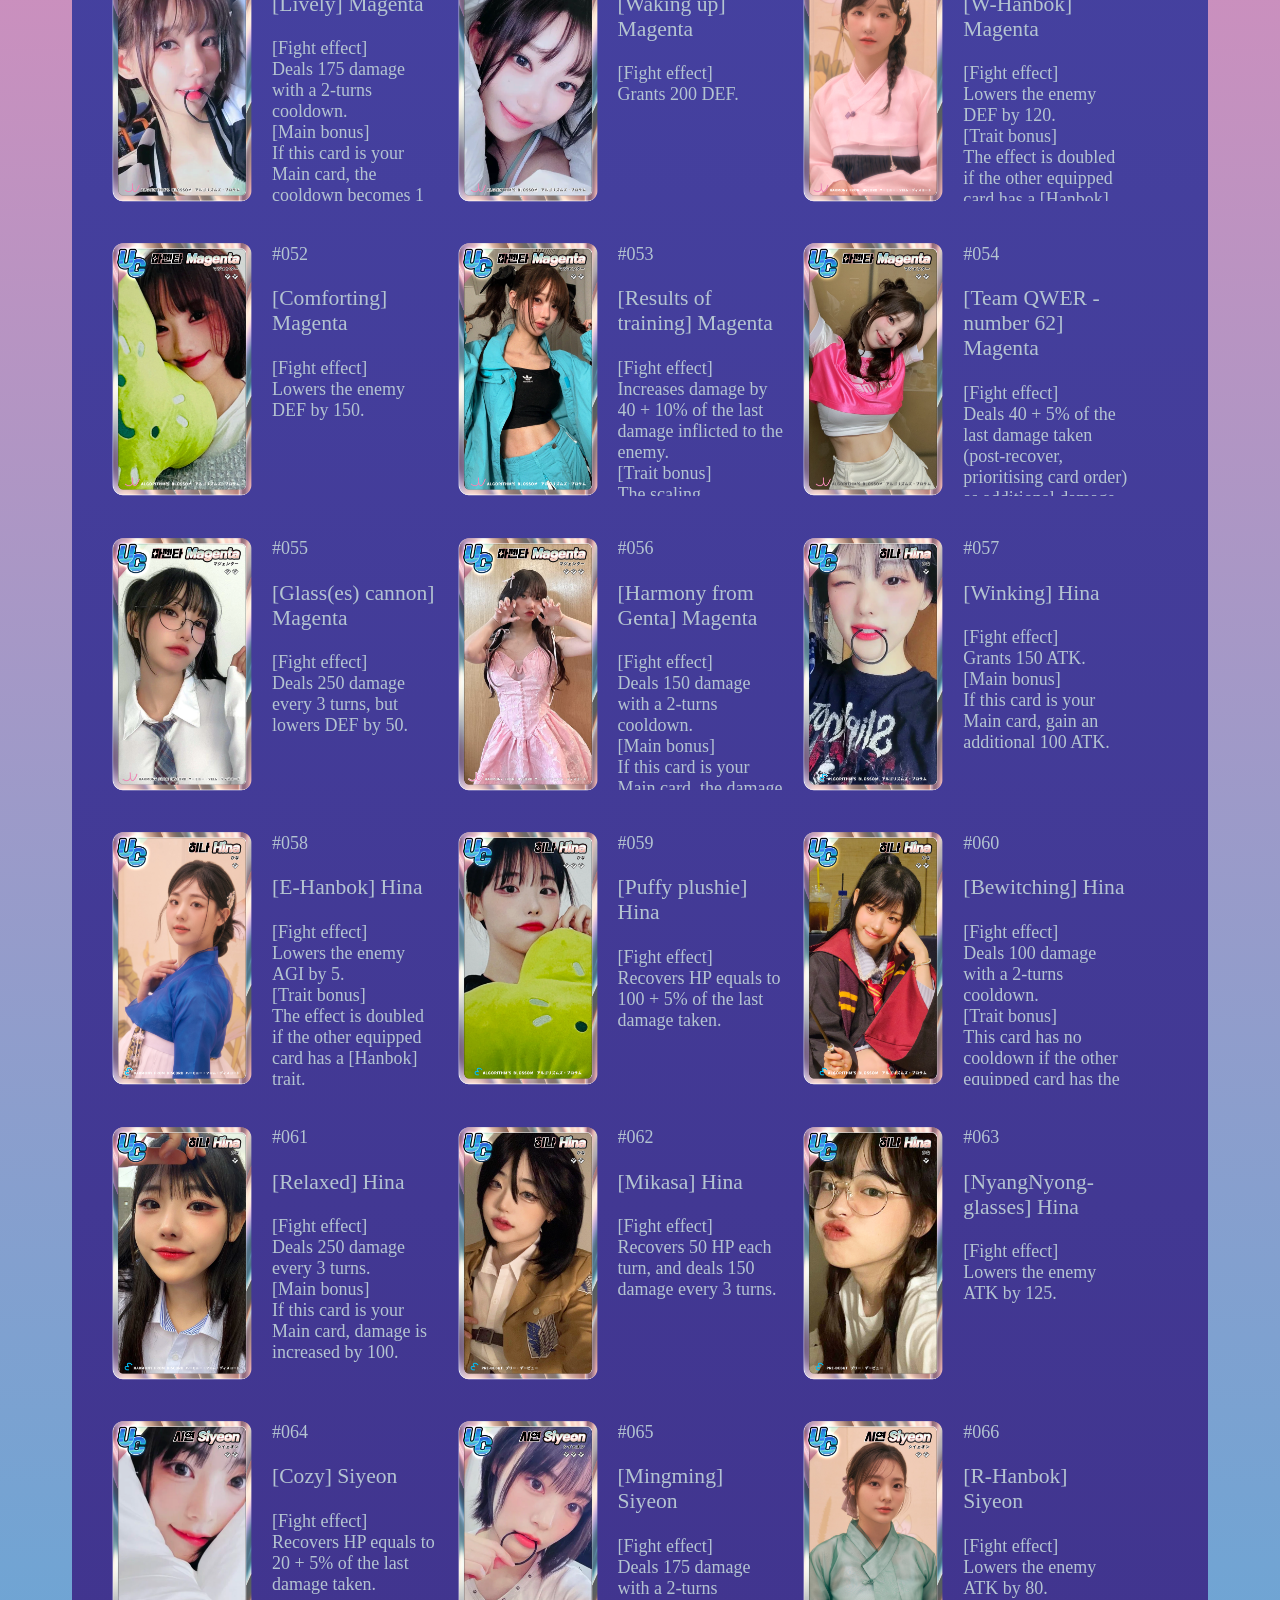
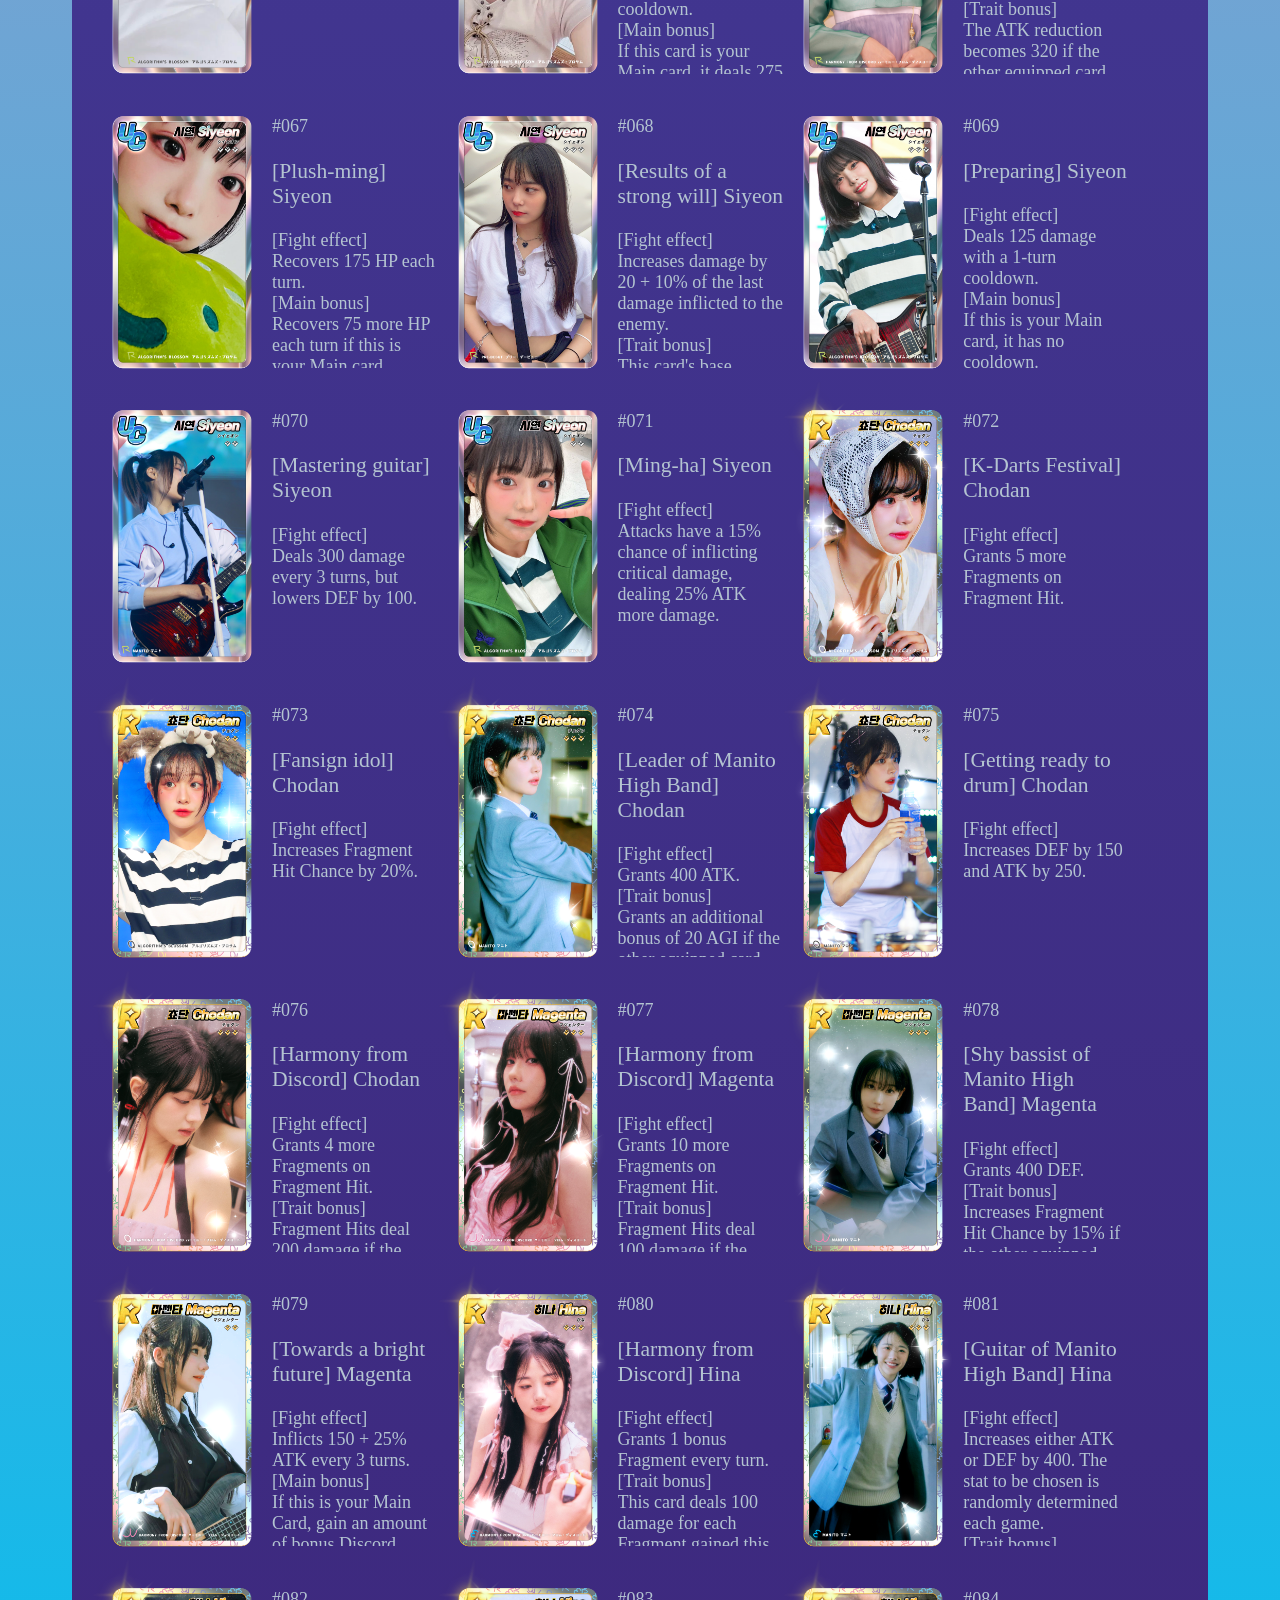
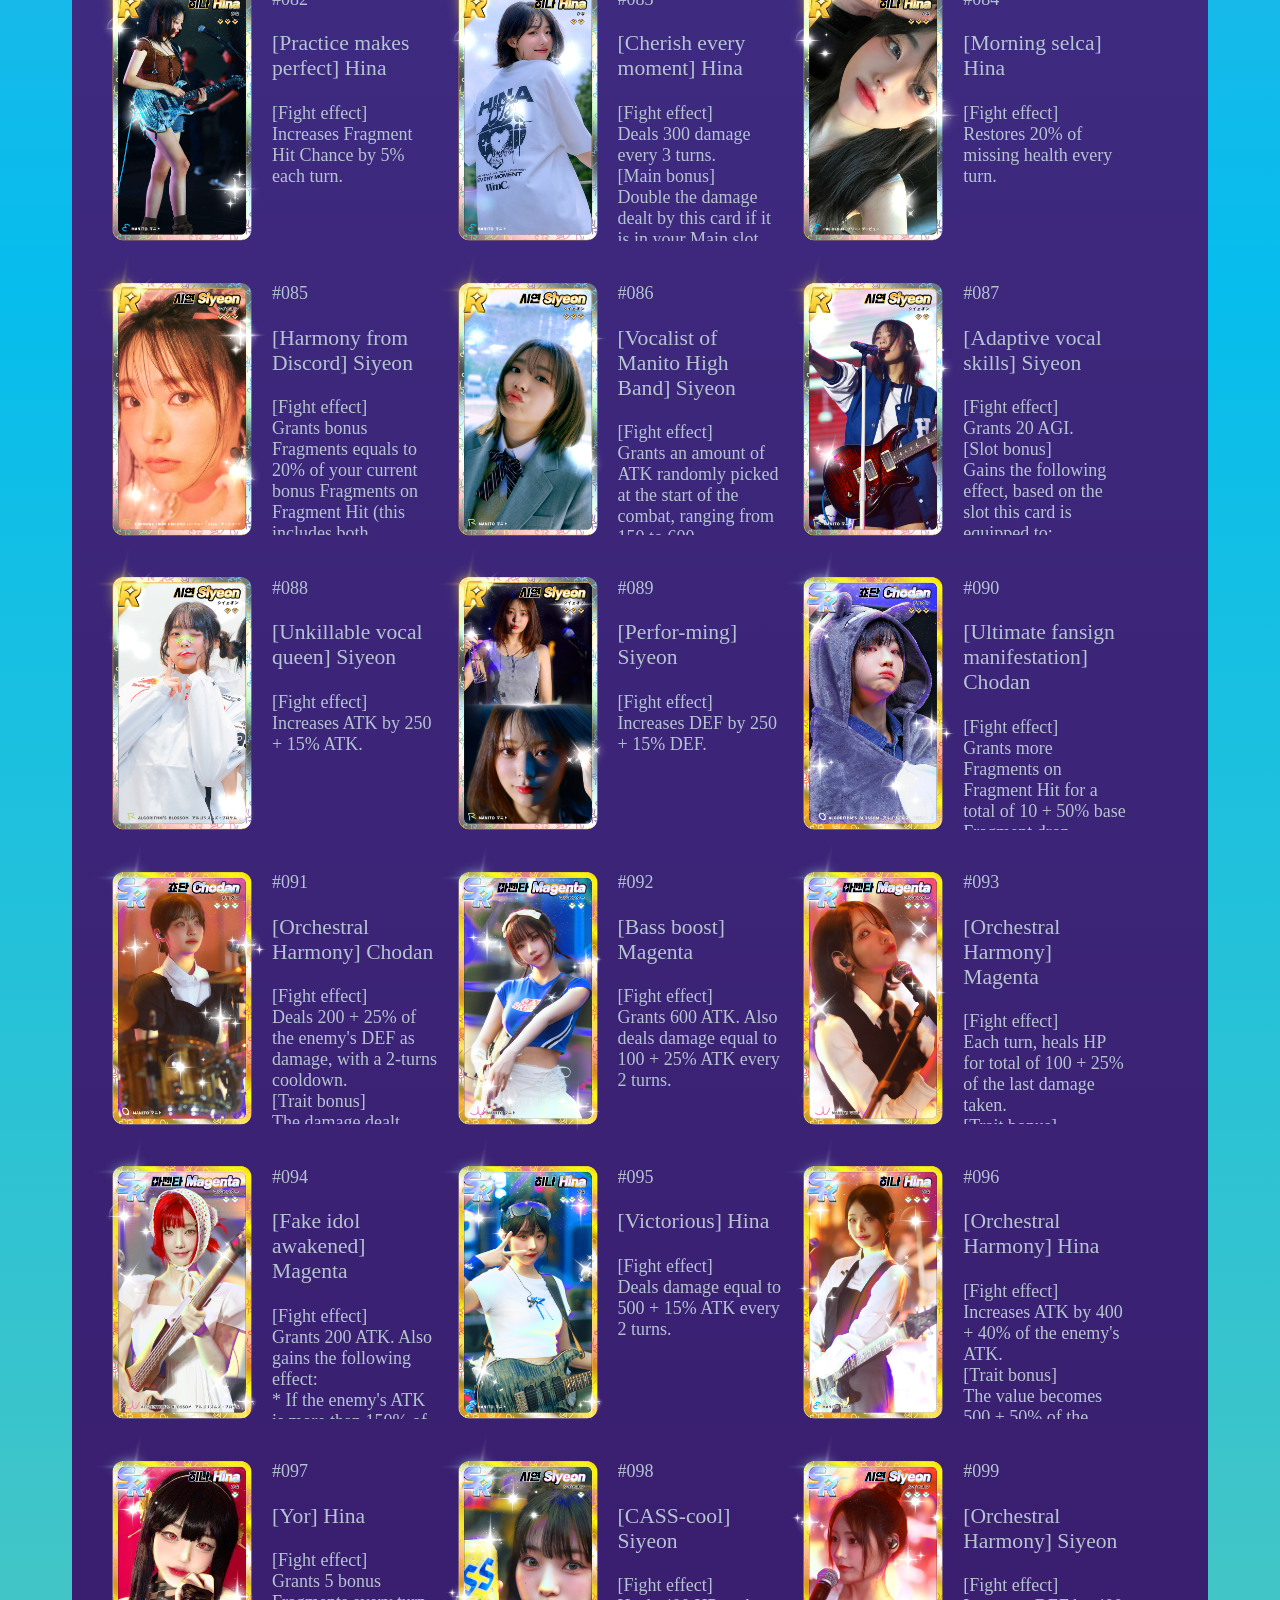
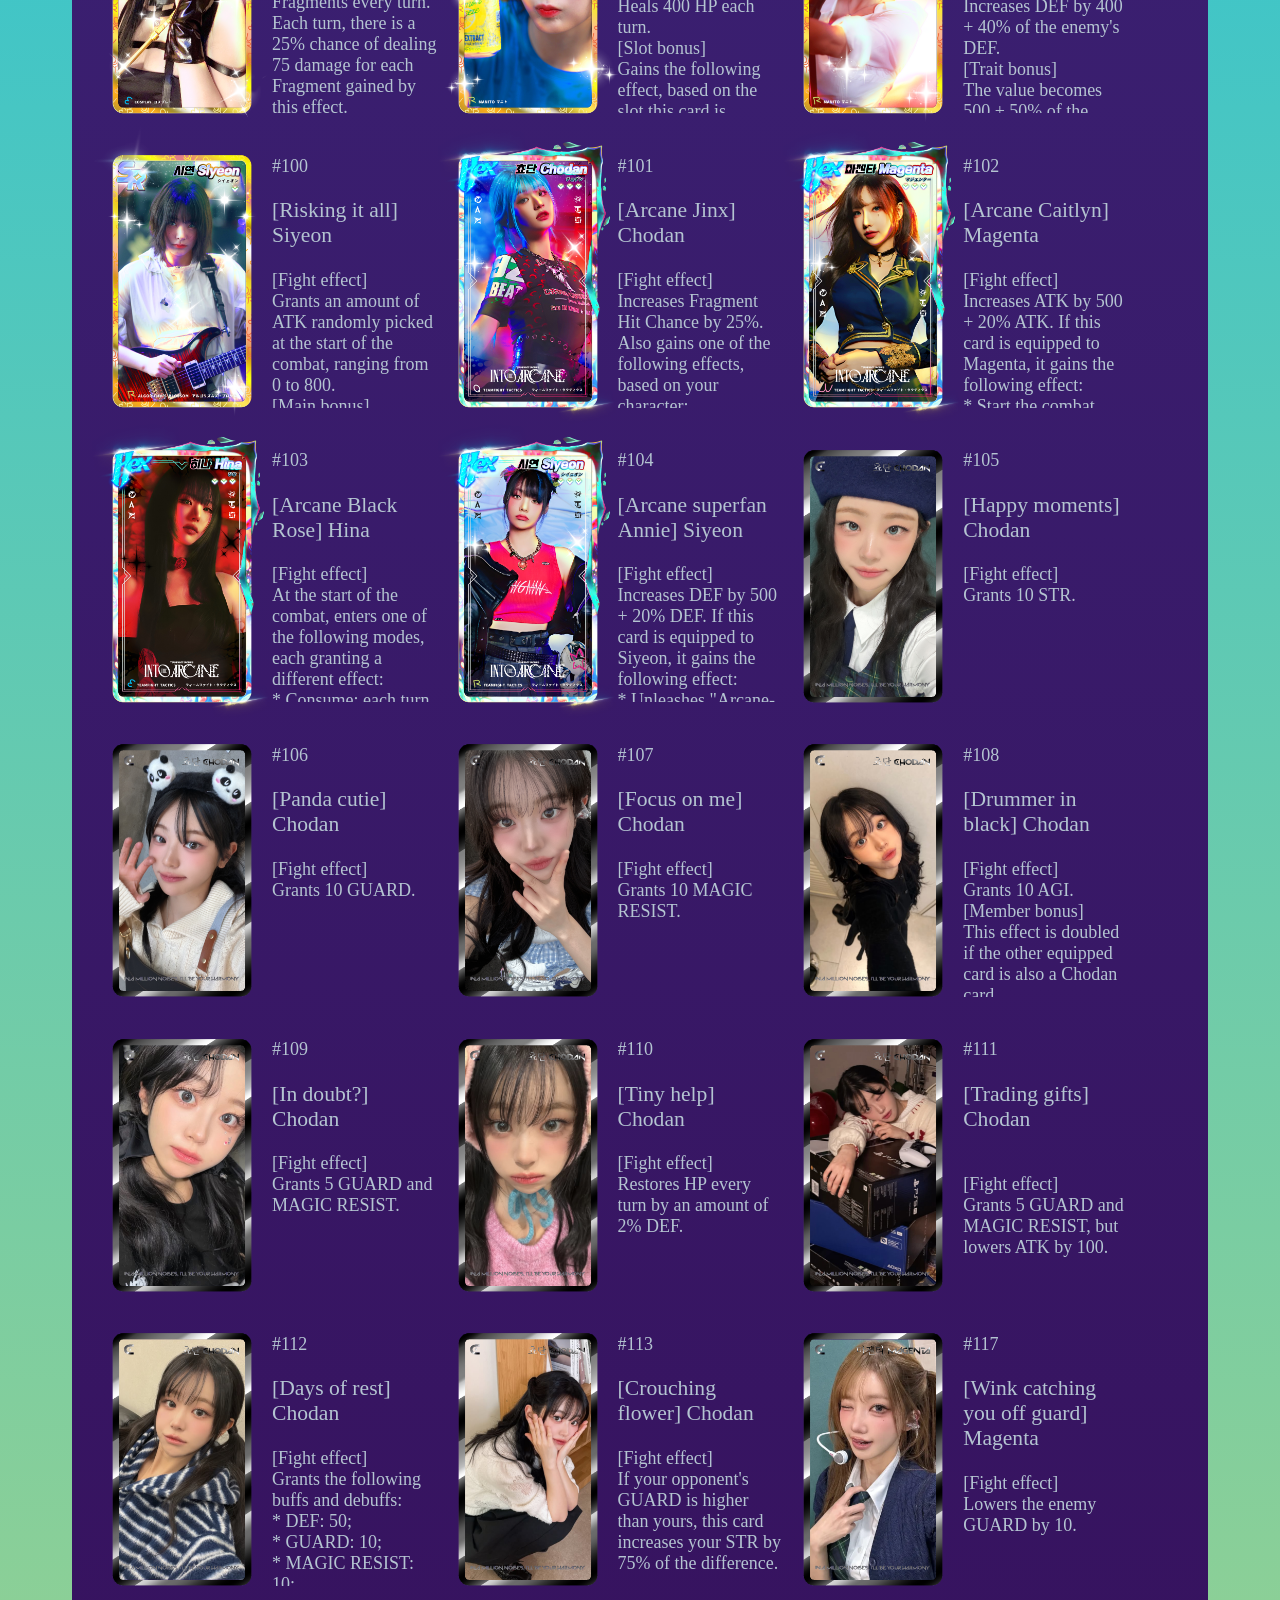
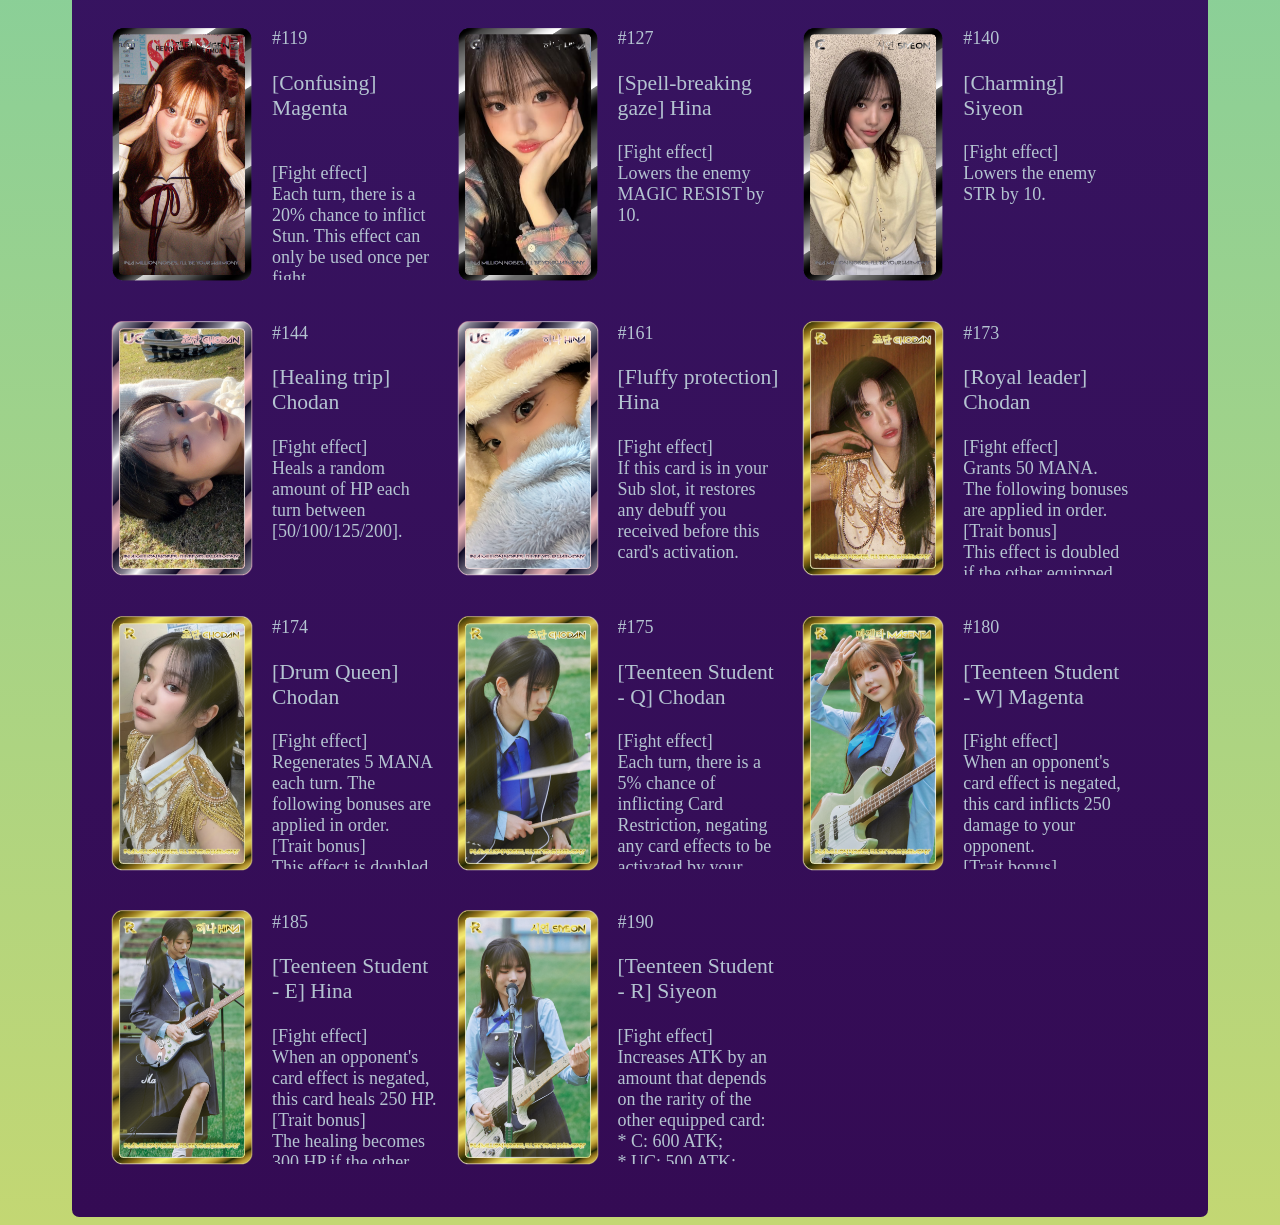
==== commit 58c32287: "New pages" ====
--- a/cards.html
+++ b/cards.html
@@ -10,6 +10,8 @@
     <div class="navbar">
         <a href="index.html">Home</a>
         <a href="cards.html">Cards</a>
+        <a href="articles.html">Articles</a>
+        <a href="handbook.html">Handbook</a>
     </div>
     <div class="mainpage">
         <div id="carddiv"></div>
--- a/CSS/style.css
+++ b/CSS/style.css
@@ -11,7 +11,8 @@
 }
 
 #copyright {
-    margin-top: 20%;
+    margin-top: 140px;
+    bottom: 0;
 }
 
 .home {
@@ -22,6 +23,7 @@
 
 .navigation-home {
     display: inline-flex;
+    align-items: end
 }
 
 .content-page {
@@ -31,6 +33,10 @@
 .home-nav-img {
     display: block;
     width: 20dvh;
+}
+
+.noncard {
+    margin-bottom: 30px;
 }
 
 .home-nav-title {
@@ -264,11 +270,11 @@
     }
 
     .navbar {
-        right: auto;
+        left: auto;
         padding-right: 10px;
         background-image: linear-gradient(to left, rgb(5, 79, 135), rgb(13, 116, 176));
-        border-bottom-left-radius: 0;
-        border-top-right-radius: 10px;
+        border-bottom-right-radius: 0;
+        border-top-left-radius: 10px;
         display: grid;
         grid-template-columns: auto;
     }
